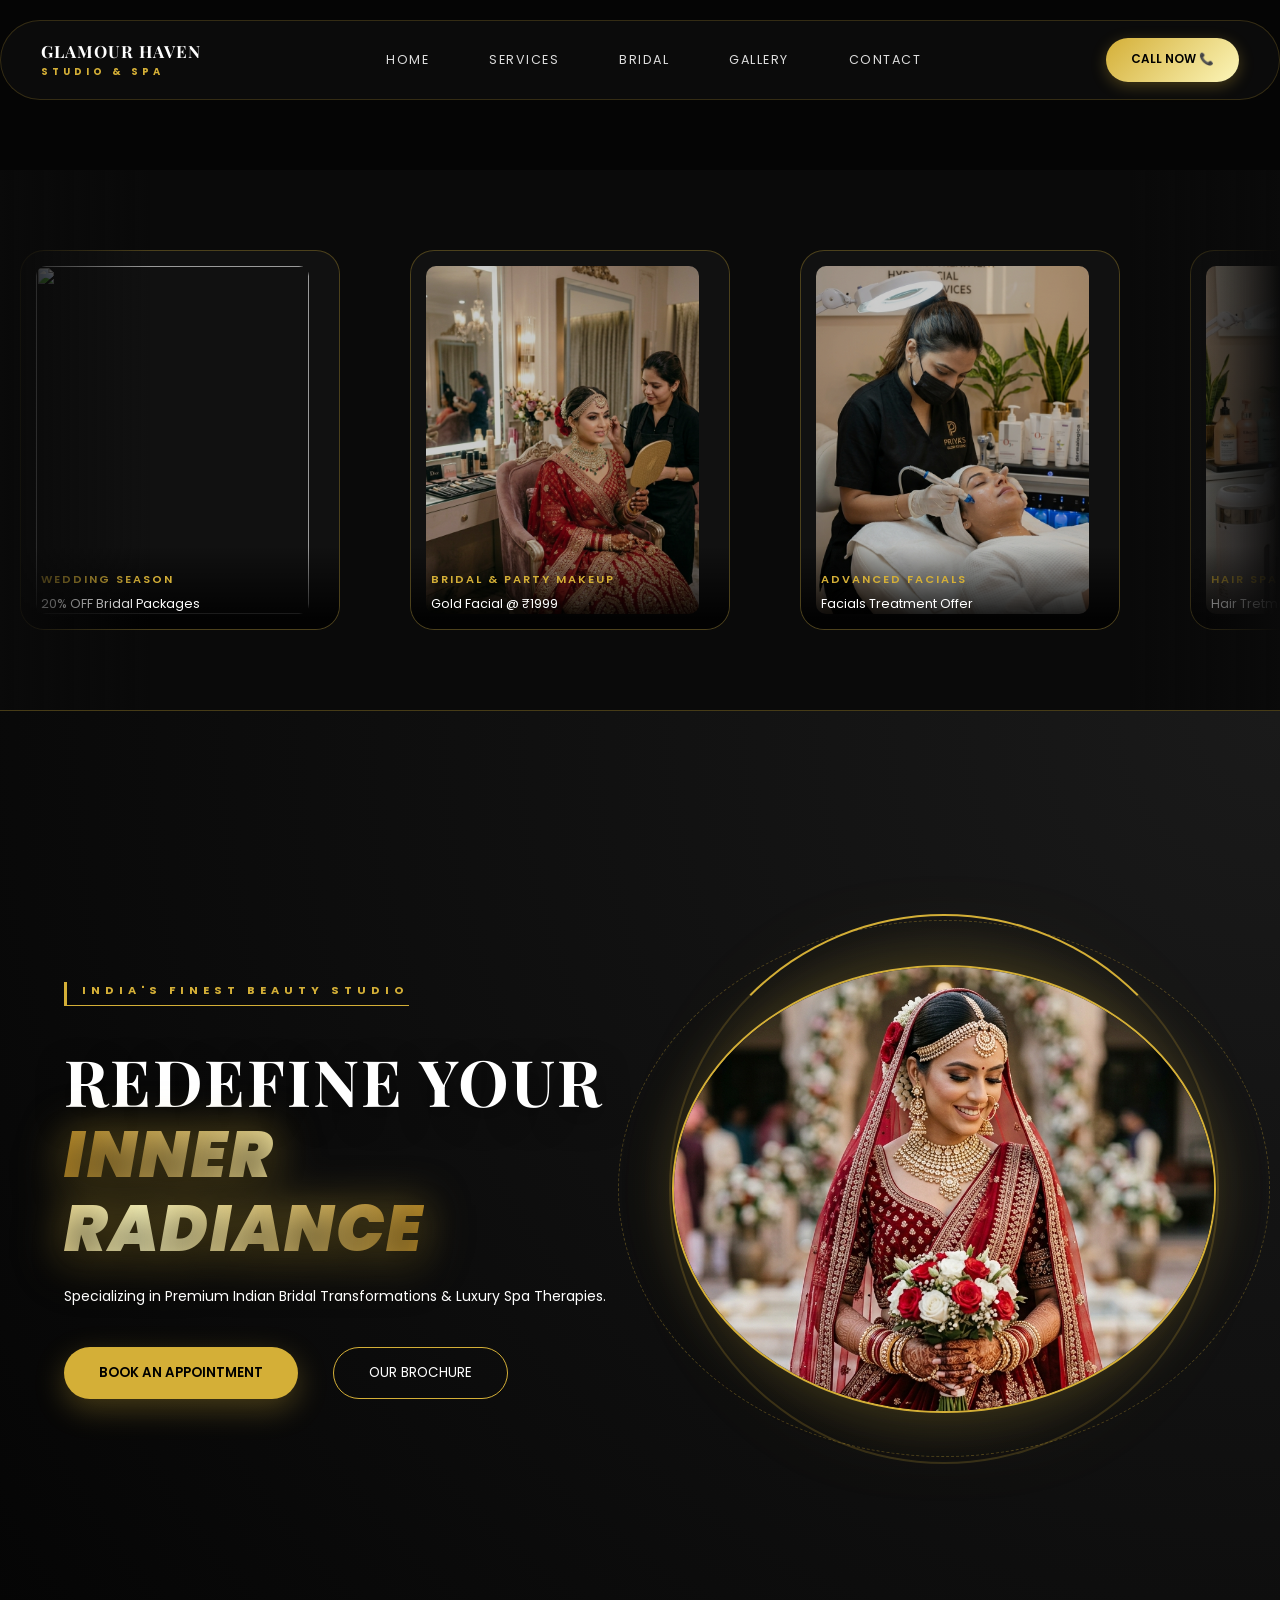
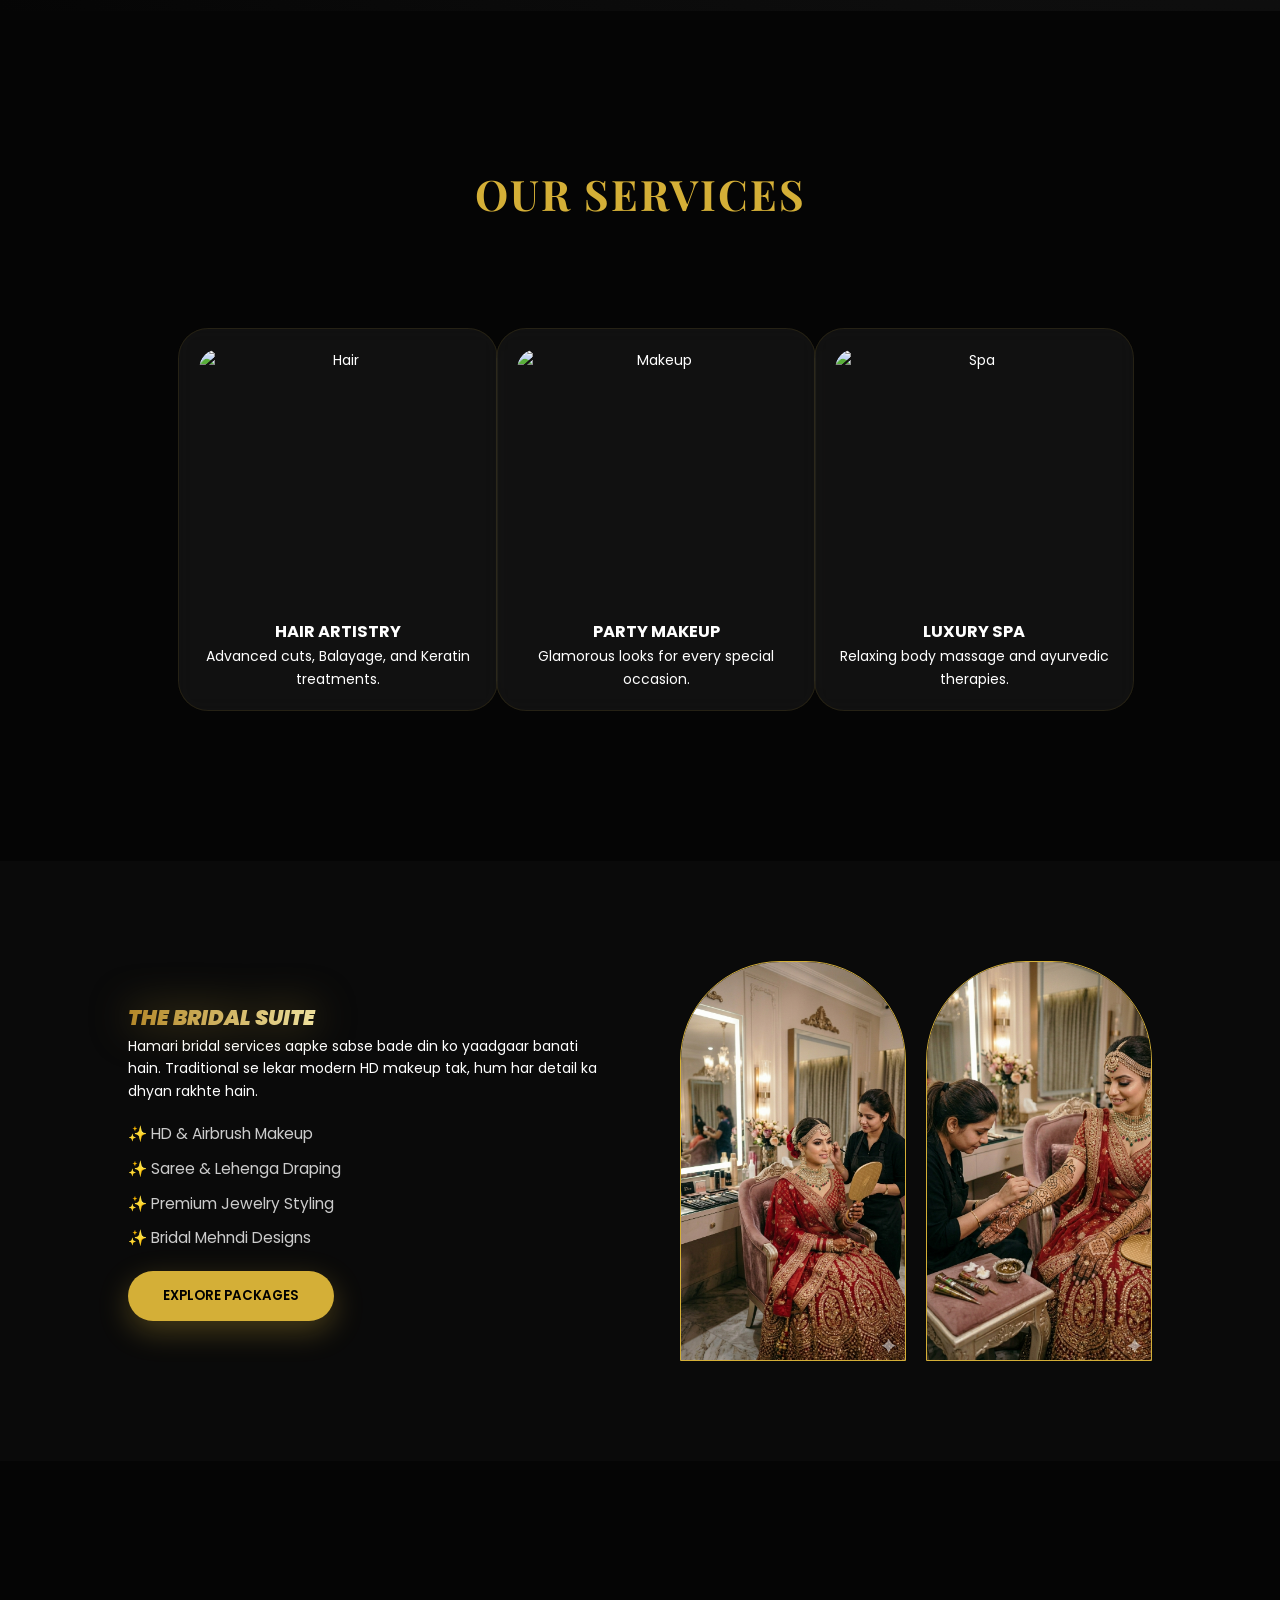
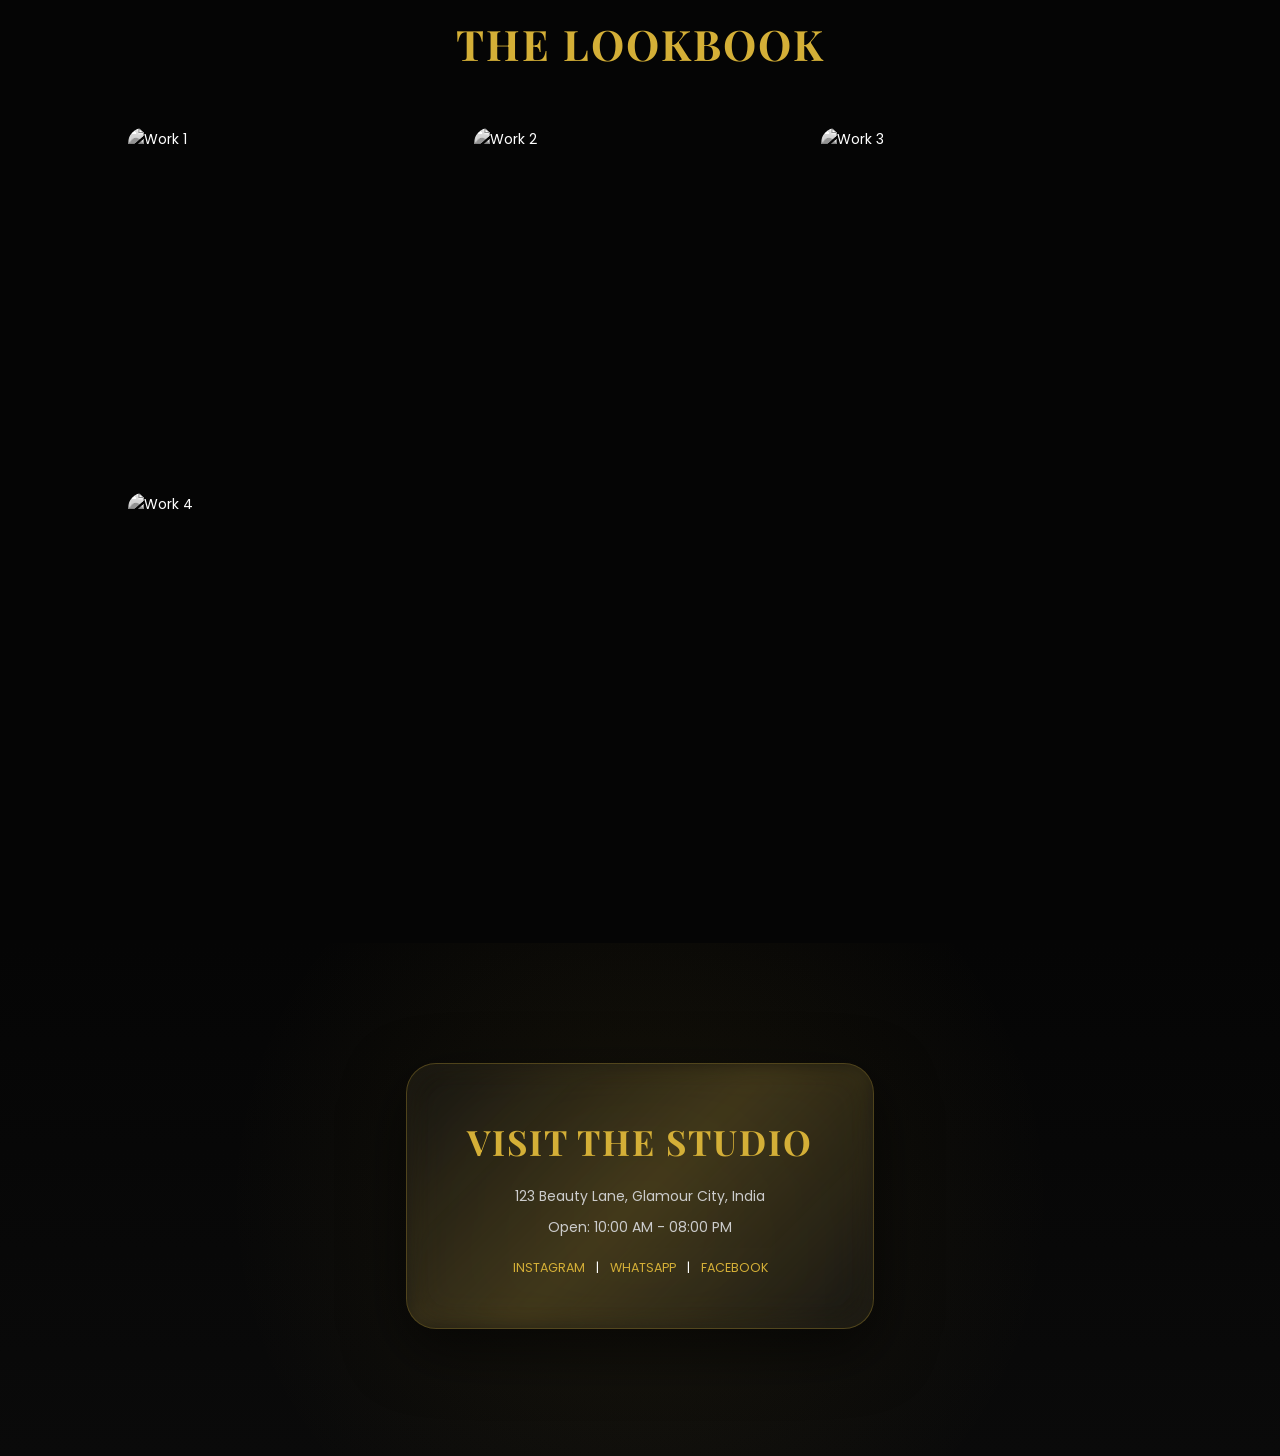
==== index.html @ 63fa760b "your message" ====
<!DOCTYPE html>
<html lang="en">
<head>
    <meta charset="UTF-8">
    <meta name="viewport" content="width=device-width, initial-scale=1.0">
    <title>Glamour Haven | Ultra Premium Indian Studio</title>
    <link rel="stylesheet" href="style.css">
    <link href="https://fonts.googleapis.com/css2?family=Playfair+Display:ital,wght@0,700;1,700&family=Poppins:wght@300;400;600&display=swap" rel="stylesheet">
</head>
<body>

    <nav class="navbar">
        <div class="logo">GLAMOUR HAVEN <br><span>STUDIO & SPA</span></div>
        <div class="nav-links">
            <a href="#home">HOME</a>
            <a href="#services">SERVICES</a>
            <a href="#bridal">BRIDAL</a>
            <a href="#gallery">GALLERY</a>
            <a href="#contact">CONTACT</a>
        </div>
        <a href="tel:+911234567890" class="call-btn">CALL NOW 📞</a>
    </nav>

   <div class="auto-slider">
    <div class="slider-track">

        <!-- ORIGINAL -->
        <div class="slide-card">
            <img src="https://images.unsplash.com/photo-1594463750939-ebb28c3f5f85?w=500">
            <div class="slide-info"><span>Wedding Season</span> 20% OFF Bridal Packages</div>
        </div>

        <div class="slide-card">
            <img src="dulhan.png">
            <div class="slide-info"><span>Bridal & Party Makeup</span> Gold Facial @ ₹1999</div>
        </div>

        <div class="slide-card">
            <img src="facials.png">
            <div class="slide-info"><span>Advanced Facials</span> Facials Treatment Offer</div>
        </div>

        <div class="slide-card">
            <img src="hairtreat.png">
            <div class="slide-info"><span>Hair Spa & Care</span> Hair Tretments 20% OFF</div>
        </div>

        <!-- 🔁 DUPLICATE (IMPORTANT) -->
        <div class="slide-card">
            <img src="EyebrowThreading.png">
            <div class="slide-info"><span>Eyebrow Threading</span> Eyebrow Threading 30% OFF </div>
        </div>

        <div class="slide-card">
            <img src="https://images.unsplash.com/photo-1512290923902-8a9f81dc236c?w=500">
            <div class="slide-info"><span>Glowing Skin</span> Gold Facial @ ₹1999</div>
        </div>

        <div class="slide-card">
            <img src="mehndi.png">
            <div class="slide-info"><span>Mehndi Desing</span> Mehndi Desing Offer</div>
        </div>

        <div class="slide-card">
            <img src="Nails.png">
            <div class="slide-info"><span>Nail Extension</span>  Nail Extension 20% OFF</div>
        </div>

    </div>
</div>

    <header id="home" class="hero">
        <div class="hero-container">
            <div class="hero-text">
                <span class="luxury-tag">India's Finest Beauty Studio</span>
                <h1>REDEFINE YOUR <br><span class="gold-text">INNER RADIANCE</span></h1>
                <p>Specializing in Premium Indian Bridal Transformations & Luxury Spa Therapies.</p>
                <div class="hero-btns">
                    <button class="book-btn">BOOK AN APPOINTMENT</button>
                    <button class="secondary-btn">OUR BROCHURE</button>
                </div>
            </div>
            <div class="image-sphere">
                <div class="sphere-aura"></div>
                <div class="sphere-inner">
                    <img src="bride1.png" alt="Indian Bride">
                </div>
                <div class="orbit-circle"></div>
            </div>
        </div>
    </header>

    <section id="services" class="premium-cards">
        <h2 class="section-title">OUR SERVICES</h2>
        <div class="card-container">
            <div class="card">
                <div class="img-box"><img src="https://images.unsplash.com/photo-1562322140-8baeececf3df?w=500" alt="Hair"></div>
                <h3>HAIR ARTISTRY</h3>
                <p>Advanced cuts, Balayage, and Keratin treatments.</p>
            </div>
            <div class="card">
                <div class="img-box"><img src="https://images.unsplash.com/photo-1512496015851-a90fb38ba796?w=500" alt="Makeup"></div>
                <h3>PARTY MAKEUP</h3>
                <p>Glamorous looks for every special occasion.</p>
            </div>
            <div class="card">
                <div class="img-box"><img src="https://images.unsplash.com/photo-1544161515-4ab6ce6db874?w=500" alt="Spa"></div>
                <h3>LUXURY SPA</h3>
                <p>Relaxing body massage and ayurvedic therapies.</p>
            </div>
        </div>
    </section>

    <section id="bridal" class="bridal-special">
        <div class="bridal-grid">
            <div class="bridal-content">
                <h2 class="gold-text">THE BRIDAL SUITE</h2>
                <p>Hamari bridal services aapke sabse bade din ko yaadgaar banati hain. Traditional se lekar modern HD makeup tak, hum har detail ka dhyan rakhte hain.</p>
                <ul class="bridal-list">
                    <li>✨ HD & Airbrush Makeup</li>
                    <li>✨ Saree & Lehenga Draping</li>
                    <li>✨ Premium Jewelry Styling</li>
                    <li>✨ Bridal Mehndi Designs</li>
                </ul>
                <button class="book-btn">EXPLORE PACKAGES</button>
            </div>
            <div class="bridal-gallery">
                <img src="dulhan.png" alt="Bridal Close up">
                <img src="mehndi.png" alt="Mehndi">
            </div>
        </div>
    </section>

    <section id="gallery" class="gallery-section">
        <h2 class="section-title">THE LOOKBOOK</h2>
        <div class="gallery-grid">
            <div class="gallery-item"><img src="https://images.unsplash.com/photo-1595476108010-b4d1f102b1b1?w=500" alt="Work 1"></div>
            <div class="gallery-item"><img src="https://images.unsplash.com/photo-1519415510236-8327ff791d0a?w=500" alt="Work 2"></div>
            <div class="gallery-item"><img src="https://images.unsplash.com/photo-1570172619996-23b241a2f18b?w=500" alt="Work 3"></div>
            <div class="gallery-item"><img src="https://images.unsplash.com/photo-1616394584738-fc6e612e71b9?w=500" alt="Work 4"></div>
        </div>
    </section>

    <section id="contact" class="contact-section">
        <div class="contact-box">
            <h2>VISIT THE STUDIO</h2>
            <p>123 Beauty Lane, Glamour City, India</p>
            <p>Open: 10:00 AM - 08:00 PM</p>
            <div class="social-icons">
                <a href="#">INSTAGRAM</a> | <a href="#">WHATSAPP</a> | <a href="#">FACEBOOK</a>
            </div>
        </div>
    </section>

    <script src="script.js"></script>
</body>
</html>
---- style.css ----
:root {
    --gold: linear-gradient(135deg, #d4af37, #f9e29c);
    --dark: #1a1a1a;
    --glass: rgba(255, 255, 255, 0.1);
}

* {
    margin: 0;
    padding: 0;
    box-sizing: border-box;
    font-family: 'Poppins', sans-serif;
}

body {
    background-color: #0d0d0d;
    color: white;
    overflow-x: hidden;
}

/* Navbar Style */
.navbar {
    display: flex;
    justify-content: space-between;
    align-items: center;
    padding: 20px 5%;
    background: var(--glass);
    backdrop-filter: blur(10px);
    position: sticky;
    top: 0;
    z-index: 1000;
    border-bottom: 1px solid rgba(212, 175, 55, 0.3);
}

.logo {
    font-family: 'Playfair Display', serif;
    color: #d4af37;
    font-size: 1.2rem;
    line-height: 1;
}

.nav-links a {
    color: white;
    text-decoration: none;
    margin: 0 15px;
    font-size: 0.9rem;
    transition: 0.3s;
}

.call-btn {
    background: var(--gold);
    border: none;
    padding: 10px 20px;
    border-radius: 25px;
    font-weight: bold;
    cursor: pointer;
}

/* Hero Section with 3D feel */
.hero {
    height: 80vh;
    display: flex;
    align-items: center;
    justify-content: center;
    text-align: center;
    background: radial-gradient(circle, #2c2c2c 0%, #0d0d0d 100%);
}

.hero-content h1 {
    font-family: 'Playfair Display', serif;
    font-size: 4rem;
    background: var(--gold);
    -webkit-background-clip: text;
    -webkit-text-fill-color: transparent;
    animation: floating 3s ease-in-out infinite;
}

/* 3D Cards */
.card-container {
    display: flex;
    justify-content: center;
    gap: 20px;
    padding: 50px;
    perspective: 1000px;
}

.card {
    width: 250px;
    background: var(--glass);
    border: 1px solid rgba(212, 175, 55, 0.5);
    border-radius: 15px;
    overflow: hidden;
    transition: transform 0.5s;
    transform-style: preserve-3d;
}

.card:hover {
    transform: rotateY(15deg) scale(1.05);
}

.card img { width: 100%; height: 300px; object-fit: cover; }

.section-title {
    text-align: center;
    color: #d4af37;
    margin-top: 50px;
}

/* Animations */
@keyframes floating {
    0%, 100% { transform: translateY(0); }
    50% { transform: translateY(-20px); }
}

/* Mobile Responsive */
@media (max-width: 768px) {
    .nav-links { display: none; }
    .hero-content h1 { font-size: 2.5rem; }
    .card-container { flex-direction: column; align-items: center; }
}
:root {
    --gold: linear-gradient(135deg, #d4af37 0%, #f9e29c 50%, #b8860b 100%);
    --bg: #080808;
    --glass: rgba(255, 255, 255, 0.05);
}

body {
    background-color: var(--bg);
    color: #fff;
    overflow-x: hidden;
}

/* Gold Text Animation */
.gold-text {
    background: var(--gold);
    -webkit-background-clip: text;
    -webkit-text-fill-color: transparent;
    font-weight: bold;
}

/* 3D Image Sphere */
.image-sphere {
    position: relative;
    width: 400px;
    height: 400px;
    display: flex;
    justify-content: center;
    align-items: center;
    perspective: 1000px;
}

.sphere-inner {
    width: 300px;
    height: 300px;
    border-radius: 50%;
    overflow: hidden;
    border: 4px solid #d4af37;
    box-shadow: 0 0 50px rgba(212, 175, 55, 0.4);
    animation: floating 6s ease-in-out infinite;
    z-index: 2;
}

.sphere-inner img {
    width: 100%;
    height: 100%;
    object-fit: cover;
}

.orbit-circle {
    position: absolute;
    width: 450px;
    height: 450px;
    border: 1px dashed #d4af37;
    border-radius: 50%;
    animation: rotate 20s linear infinite;
}

/* Glass Cards */
.card {
    background: var(--glass);
    backdrop-filter: blur(15px);
    border: 1px solid rgba(255, 255, 255, 0.1);
    padding-bottom: 20px;
    text-align: center;
    border-radius: 20px;
    transition: 0.5s cubic-bezier(0.175, 0.885, 0.32, 1.275);
}

.card:hover {
    transform: translateY(-20px) scale(1.05) rotateX(10deg);
    border-color: #d4af37;
}

.img-box img {
    width: 100%;
    height: 250px;
    object-fit: cover;
    border-radius: 20px 20px 0 0;
}

@keyframes rotate {
    from { transform: rotate(0deg); }
    to { transform: rotate(360deg); }
}

@keyframes floating {
    0%, 100% { transform: translateY(0) rotateY(0deg); }
    50% { transform: translateY(-30px) rotateY(10deg); }
}
/* Auto Slider Styles */
.auto-slider {
    width: 100%;
    overflow: hidden;
    padding: 20px 0;
    background: rgba(212, 175, 55, 0.05);
    border-bottom: 1px solid rgba(212, 175, 55, 0.2);
}

.slider-track {
    display: flex;
    width: calc(250px * 10); /* Cards ki total width */
    animation: scroll 20s linear infinite;
}

.slider-track:hover {
    animation-play-state: paused; /* Mouse le jane par ruk jayega */
}

.slide-card {
    width: 250px;
    height: 120px;
    margin: 0 15px;
    background: var(--glass);
    border-radius: 15px;
    display: flex;
    align-items: center;
    padding: 10px;
    border: 1px solid rgba(255, 255, 255, 0.1);
    transition: 0.4s;
    flex-shrink: 0;
}

.slide-card:hover {
    transform: scale(1.05) rotateY(10deg);
    border-color: #d4af37;
    background: rgba(212, 175, 55, 0.1);
}

.slide-card img {
    width: 80px;
    height: 80px;
    border-radius: 10px;
    object-fit: cover;
    margin-right: 15px;
}

.slide-info {
    font-size: 0.9rem;
    color: #fff;
}

.slide-info span {
    display: block;
    color: #d4af37;
    font-weight: bold;
    font-size: 0.7rem;
    text-transform: uppercase;
}

/* Keyframe for Auto Movement */
@keyframes scroll {
    0% { transform: translateX(0); }
    100% { transform: translateX(calc(-250px * 5)); }
}
/* 1. Global & Root Fixes */
:root {
    --gold: linear-gradient(135deg, #d4af37 0%, #f9e29c 50%, #b8860b 100%);
    --gold-solid: #d4af37;
    --bg: #080808;
    --glass: rgba(255, 255, 255, 0.03);
    --border-gold: rgba(212, 175, 55, 0.3);
}

body {
    background-color: var(--bg);
    color: #fff;
    overflow-x: hidden;
    line-height: 1.6;
}

/* 2. Premium Typography Fix */
h1, .logo {
    letter-spacing: 2px;
    text-transform: uppercase;
}

.gold-text {
    background: var(--gold);
    -webkit-background-clip: text;
    -webkit-text-fill-color: transparent;
    filter: drop-shadow(0 0 10px rgba(212, 175, 55, 0.3));
    font-weight: 800;
}

/* 3. Spacing Fix: Nav & Slider & Hero */
.navbar {
    height: 80px; /* Fixed height for consistency */
    display: flex;
    justify-content: space-between;
    align-items: center;
    padding: 0 5%;
    background: rgba(8, 8, 8, 0.9);
    backdrop-filter: blur(15px);
    position: sticky;
    top: 0;
    z-index: 2000;
    border-bottom: 1px solid var(--border-gold);
}

/* Spacing between Nav and Hero */
.auto-slider {
    width: 100%;
    overflow: hidden;
    padding: 30px 0; /* Proper vertical padding */
    background: rgba(212, 175, 55, 0.02);
    border-bottom: 1px solid var(--border-gold);
    position: relative;
    z-index: 10;
}

/* 4. Optimized Auto-Slide Animation */
.slider-track {
    display: flex;
    width: max-content; /* Automatically adjusts to content size */
    animation: scroll 30s linear infinite; /* Slower for premium feel */
}

@keyframes scroll {
    0% { transform: translateX(0); }
    100% { transform: translateX(-50%); } /* Perfect infinite loop */
}

.slide-card {
    width: 280px;
    height: 100px;
    margin: 0 20px;
    background: var(--glass);
    backdrop-filter: blur(10px);
    border: 1px solid var(--border-gold);
    border-radius: 12px;
    display: flex;
    align-items: center;
    padding: 15px;
    transition: 0.5s ease;
}

/* 5. Hero Section Alignment */
.hero {
    min-height: 90vh;
    padding: 60px 5%;
    display: flex;
    align-items: center;
    justify-content: center;
    position: relative;
    gap: 50px; /* Gap between text and sphere */
}

.hero-content h1 {
    font-size: clamp(2.5rem, 8vw, 4.5rem); /* Responsive text */
    line-height: 1.1;
    margin-bottom: 20px;
}

/* 6. Sphere Fix (Overlap Prevention) */
.image-sphere {
    flex-shrink: 0; /* Prevents sphere from squeezing on mobile */
    width: clamp(300px, 40vw, 450px);
    height: clamp(300px, 40vw, 450px);
}

/* 7. Advanced Mobile Responsiveness */
@media (max-width: 992px) {
    .hero {
        flex-direction: column-reverse; /* Sphere moves above text on mobile */
        text-align: center;
        padding-top: 40px;
    }

    .image-sphere {
        width: 280px;
        height: 280px;
    }

    .nav-links {
        display: none; /* Add a hamburger menu later if needed */
    }

    .hero-content h1 {
        font-size: 2.8rem;
    }
}
/* 1. Global Reset & Spacing Variables */
:root {
    --gold: linear-gradient(135deg, #d4af37 0%, #f9e29c 50%, #b8860b 100%);
    --glass: rgba(255, 255, 255, 0.05);
    --border: 1px solid rgba(212, 175, 55, 0.3);
    --nav-height: 80px;
}

* {
    margin: 0;
    padding: 0;
    box-sizing: border-box;
}

body {
    background: #080808;
    color: white;
    font-family: 'Poppins', sans-serif;
    overflow-x: hidden;
}

/* 2. Navbar Fix (Sticky & High Z-Index) */
.navbar {
    height: var(--nav-height);
    width: 100%;
    display: flex;
    justify-content: space-between;
    align-items: center;
    padding: 0 5%;
    background: rgba(8, 8, 8, 0.95);
    backdrop-filter: blur(15px);
    position: fixed; /* Fixed rakho taaki niche ka content iske peeche na jaye */
    top: 0;
    z-index: 9999;
    border-bottom: var(--border);
}

/* 3. Slider Fix (Proper Margin to avoid Overlap) */
.auto-slider {
    margin-top: var(--nav-height); /* Nav ki height jitna gap */
    width: 100%;
    overflow: hidden;
    padding: 20px 0;
    background: rgba(212, 175, 55, 0.03);
    border-bottom: var(--border);
}

.slider-track {
    display: flex;
    width: max-content;
    animation: scroll 30s linear infinite;
}

/* 4. Hero Section (Flex Layout to stop overlap) */
.hero {
    min-height: 85vh;
    display: flex;
    align-items: center;
    justify-content: space-around;
    padding: 50px 5%;
    flex-wrap: wrap; /* Mobile pe automatically niche bhej dega */
    gap: 30px;
}

.hero-text {
    flex: 1;
    min-width: 300px;
    z-index: 10;
}

.hero-text h1 {
    font-family: 'Playfair Display', serif;
    font-size: clamp(2.5rem, 6vw, 4.5rem); /* Auto-resize text */
    line-height: 1.1;
    margin-bottom: 20px;
}

/* 5. Sphere/Object Fix */
.image-sphere {
    position: relative;
    width: clamp(280px, 35vw, 450px);
    height: clamp(280px, 35vw, 450px);
    display: flex;
    justify-content: center;
    align-items: center;
}

.sphere-inner {
    width: 90%;
    height: 90%;
    border-radius: 50%;
    border: 3px solid #d4af37;
    overflow: hidden;
    box-shadow: 0 0 40px rgba(212, 175, 55, 0.3);
    animation: floating 5s ease-in-out infinite;
}

/* 6. Mobile Responsiveness */
@media (max-width: 768px) {
    .nav-links { display: none; }
    
    .hero {
        flex-direction: column; /* Mobile pe Sphere pehle, text niche */
        text-align: center;
        padding-top: 20px;
    }

    .image-sphere {
        width: 250px;
        height: 250px;
    }
}

/* Animations */
@keyframes scroll {
    0% { transform: translateX(0); }
    100% { transform: translateX(-50%); }
}

@keyframes floating {
    0%, 100% { transform: translateY(0) rotate(0deg); }
    50% { transform: translateY(-20px) rotate(5deg); }
}
/* Hero Section Layout Fix */
.hero {
    min-height: 85vh; /* Puri screen ki height */
    display: flex;
    align-items: center; /* Vertically center */
    justify-content: center; /* Horizontally center */
    padding: 100px 5% 50px 5%; /* Nav ke niche se space */
    background: radial-gradient(circle at center, #1a1a1a 0%, #080808 100%);
    overflow: hidden;
}

.hero-container {
    width: 100%;
    max-width: 1200px;
    display: flex;
    flex-direction: row; /* Desktop par side-by-side */
    align-items: center; /* Text aur Sphere ko center align karega */
    justify-content: space-between; /* Dono ke beech barabar jagah */
    gap: 40px;
}

.hero-text {
    flex: 1;
    text-align: left; /* Premium look ke liye left align */
}

/* Sphere Container Alignment */
.image-sphere {
    flex: 1;
    display: flex;
    justify-content: center; /* Sphere ko apne container mein center rakhega */
    align-items: center;
    position: relative;
}

/* --- Mobile Responsiveness --- */
@media (max-width: 992px) {
    .hero-container {
        flex-direction: column-reverse; /* Mobile par image upar, text niche */
        text-align: center;
    }

    .hero-text {
        text-align: center;
    }

    .image-sphere {
        width: 100%;
        margin-bottom: 30px;
    }
}
:root {
    --gold: linear-gradient(135deg, #bf953f, #fcf6ba, #b38728, #fbf5b7, #aa771c);
    --gold-solid: #d4af37;
    --dark-bg: #050505;
    --glass: rgba(255, 255, 255, 0.03);
    --nav-h: 85px;
}

/* 1. Global Cleanup */
* { margin: 0; padding: 0; box-sizing: border-box; }
body { background: var(--dark-bg); color: #fff; font-family: 'Poppins', sans-serif; overflow-x: hidden; }

/* 2. Ultra-Premium Hero Section */
.hero {
    min-height: 100vh;
    display: flex;
    align-items: center;
    justify-content: center;
    padding: var(--nav-h) 8% 50px 8%;
    background: radial-gradient(circle at 70% 30%, rgba(212, 175, 55, 0.08) 0%, transparent 50%),
                radial-gradient(circle at 10% 80%, rgba(212, 175, 55, 0.05) 0%, transparent 40%);
}

.hero-container {
    width: 100%;
    max-width: 1300px;
    display: flex;
    align-items: center;
    justify-content: space-between;
    gap: 60px;
}

/* 3. Text Styling & Alignment */
.hero-text { flex: 1.2; }

.luxury-tag {
    color: var(--gold-solid);
    text-transform: uppercase;
    letter-spacing: 5px;
    font-size: 0.8rem;
    font-weight: 600;
    margin-bottom: 15px;
    display: block;
}

.hero-text h1 {
    font-family: 'Playfair Display', serif;
    font-size: clamp(3rem, 7vw, 5rem);
    line-height: 1.1;
    margin-bottom: 25px;
    text-shadow: 0 10px 30px rgba(0,0,0,0.5);
}

.gold-text {
    background: var(--gold);
    -webkit-background-clip: text;
    -webkit-text-fill-color: transparent;
    filter: drop-shadow(0 0 15px rgba(212, 175, 55, 0.2));
}

/* 4. The Sphere & Glow Effects */
.image-sphere {
    flex: 1;
    position: relative;
    display: flex;
    justify-content: center;
    align-items: center;
}

/* Pulsing Aura Behind Image */
.sphere-aura {
    position: absolute;
    width: 110%;
    height: 110%;
    background: radial-gradient(circle, rgba(212, 175, 55, 0.15) 0%, transparent 70%);
    border-radius: 50%;
    animation: pulseGlow 4s ease-in-out infinite;
}

.sphere-inner {
    width: 380px;
    height: 380px;
    border-radius: 50%;
    border: 2px solid rgba(212, 175, 55, 0.5);
    overflow: hidden;
    position: relative;
    z-index: 5;
    box-shadow: 0 0 60px rgba(0,0,0,0.8), inset 0 0 30px rgba(212, 175, 55, 0.2);
    animation: floatSphere 6s ease-in-out infinite;
}

.sphere-inner img { width: 100%; height: 100%; object-fit: cover; transition: 0.8s ease; }
.sphere-inner:hover img { transform: scale(1.1); }

.orbit-circle {
    position: absolute;
    width: 480px;
    height: 480px;
    border: 1px dashed rgba(212, 175, 55, 0.3);
    border-radius: 50%;
    animation: rotateOrbit 25s linear infinite;
}

/* 5. Buttons Styling */
.hero-btns { display: flex; gap: 20px; margin-top: 30px; }
.book-btn {
    background: var(--gold);
    color: #000;
    padding: 15px 35px;
    border-radius: 50px;
    font-weight: 700;
    border: none;
    cursor: pointer;
    transition: 0.3s;
}
.secondary-btn {
    background: transparent;
    border: 1px solid var(--gold-solid);
    color: #fff;
    padding: 15px 35px;
    border-radius: 50px;
    cursor: pointer;
}

/* 6. Advanced Animations */
@keyframes rotateOrbit { from { transform: rotate(0deg); } to { transform: rotate(360deg); } }
@keyframes floatSphere { 0%, 100% { transform: translateY(0); } 50% { transform: translateY(-25px); } }
@keyframes pulseGlow { 0%, 100% { transform: scale(1); opacity: 0.5; } 50% { transform: scale(1.2); opacity: 0.8; } }

/* 7. Full Mobile Fix */
@media (max-width: 992px) {
    .hero-container { flex-direction: column-reverse; text-align: center; }
    .hero-text h1 { font-size: 3rem; }
    .sphere-inner { width: 280px; height: 280px; }
    .orbit-circle { width: 340px; height: 340px; }
    .hero-btns { justify-content: center; }
}
:root {
    /* Multi-tone Gold Gradient for 3D look */
    --gold: linear-gradient(135deg, #bf953f, #fcf6ba, #b38728, #fbf5b7, #aa771c);
    --gold-glow: rgba(212, 175, 55, 0.4);
    --dark-bg: #030303;
    --nav-h: 80px;
}

/* 1. Global Reset with Smooth Scroll */
* { margin: 0; padding: 0; box-sizing: border-box; }
html { scroll-behavior: smooth; }

body { 
    background: var(--dark-bg); 
    color: #fff; 
    font-family: 'Poppins', sans-serif; 
    overflow-x: hidden;
}

/* 2. Hero Section: Mesh Background Effect */
.hero {
    min-height: 100vh;
    display: flex;
    align-items: center;
    justify-content: center;
    padding: var(--nav-h) 8% 50px 8%;
    /* Luxury background with gold dust feel */
    background: 
        radial-gradient(circle at 50% 50%, rgba(212, 175, 55, 0.05) 0%, transparent 60%),
        linear-gradient(rgba(0,0,0,0.8), rgba(0,0,0,0.8)),
        url('https://www.transparenttextures.com/patterns/carbon-fibre.png');
}

.hero-container {
    width: 100%;
    max-width: 1400px;
    display: flex;
    align-items: center;
    justify-content: space-between;
    gap: 80px;
}

/* 3. Text & Typography - Ultra Premium */
.hero-text { flex: 1.2; }

.luxury-tag {
    color: #d4af37;
    text-transform: uppercase;
    letter-spacing: 6px;
    font-size: 0.75rem;
    font-weight: 700;
    margin-bottom: 20px;
    display: inline-block;
    border-left: 3px solid #d4af37;
    padding-left: 15px;
}

.hero-text h1 {
    font-family: 'Playfair Display', serif;
    font-size: clamp(3rem, 7.5vw, 5.5rem);
    line-height: 1.1;
    margin-bottom: 30px;
}

.gold-text {
    background: var(--gold);
    -webkit-background-clip: text;
    -webkit-text-fill-color: transparent;
    font-weight: 900;
    filter: drop-shadow(0 0 20px rgba(212, 175, 55, 0.5));
}

/* 4. 3D Moving Sphere & Glow Aura */
.image-sphere {
    flex: 1;
    position: relative;
    display: flex;
    justify-content: center;
    align-items: center;
}

/* Neon Glow Behind Sphere */
.image-sphere::before {
    content: '';
    position: absolute;
    width: 110%;
    height: 110%;
    background: radial-gradient(circle, var(--gold-glow) 0%, transparent 70%);
    filter: blur(40px);
    animation: pulseGlow 4s ease-in-out infinite;
}

.sphere-inner {
    width: 420px;
    height: 420px;
    border-radius: 50%;
    position: relative;
    z-index: 2;
    overflow: hidden;
    border: 3px solid rgba(212, 175, 55, 0.6);
    box-shadow: 
        0 0 50px rgba(0,0,0,1), 
        inset 0 0 50px rgba(212, 175, 55, 0.3);
    animation: float3D 6s ease-in-out infinite;
    transform-style: preserve-3d;
}

.sphere-inner img {
    width: 100%;
    height: 100%;
    object-fit: cover;
    transform: scale(1.05); /* Avoid white edges */
    transition: 0.5s ease;
}

.sphere-inner:hover img {
    transform: scale(1.15) rotate(2deg);
}

/* Floating Orbit Ring */
.orbit-circle {
    position: absolute;
    width: 550px;
    height: 550px;
    border: 2px solid rgba(212, 175, 55, 0.2);
    border-radius: 50%;
    border-top: 2px solid #d4af37; /* Half-moon effect */
    animation: rotateOrbit 20s linear infinite;
    z-index: 1;
}

/* 5. Buttons Styling */
.hero-btns { display: flex; gap: 20px; margin-top: 40px; }

.book-btn {
    background: var(--gold);
    color: #000;
    padding: 18px 45px;
    border-radius: 50px;
    font-weight: 800;
    border: none;
    cursor: pointer;
    box-shadow: 0 10px 30px rgba(212, 175, 55, 0.3);
    transition: 0.4s cubic-bezier(0.175, 0.885, 0.32, 1.275);
}

.book-btn:hover {
    transform: translateY(-5px);
    box-shadow: 0 15px 40px rgba(212, 175, 55, 0.5);
}

/* 6. Animations */
@keyframes float3D {
    0%, 100% { transform: translateY(0) rotateX(0deg) rotateY(0deg); }
    33% { transform: translateY(-30px) rotateX(5deg) rotateY(10deg); }
    66% { transform: translateY(-15px) rotateX(-5deg) rotateY(-10deg); }
}

@keyframes pulseGlow {
    0%, 100% { opacity: 0.4; transform: scale(1); }
    50% { opacity: 0.8; transform: scale(1.2); }
}

@keyframes rotateOrbit {
    from { transform: rotate(0deg); }
    to { transform: rotate(360deg); }
}

/* 7. Full Responsive Fix */
@media (max-width: 992px) {
    .hero-container { flex-direction: column-reverse; text-align: center; }
    .hero-text h1 { font-size: 3.2rem; }
    .sphere-inner { width: 300px; height: 300px; }
    .orbit-circle { width: 380px; height: 380px; }
    .hero-btns { justify-content: center; }
    .luxury-tag { border-left: none; border-bottom: 3px solid #d4af37; padding: 0 0 5px 0; }
}
:root {
    --nav-height: 85px; /* Navbar ki actual height */
    --gold: linear-gradient(135deg, #bf953f, #fcf6ba, #b38728, #fbf5b7, #aa771c);
    --glass: rgba(255, 255, 255, 0.05);
}

/* Navbar Fix */
.navbar {
    height: var(--nav-height);
    position: fixed; /* Screen par fix rahega */
    top: 0;
    width: 100%;
    z-index: 10000;
    background: rgba(8, 8, 8, 0.9);
    backdrop-filter: blur(15px);
    border-bottom: 1px solid rgba(212, 175, 55, 0.2);
}

/* Content ko dhakne se rokne ke liye */
body {
    padding-top: var(--nav-height); 
}

/* --- Ultra 3D Mote Cards Slider --- */
.slider-3d-container {
    padding: 80px 0;
    overflow: hidden;
    perspective: 2000px; /* 3D depth ke liye zaroori hai */
}

.slider-3d-track {
    display: flex;
    gap: 50px;
    width: max-content;
    animation: scroll3D 40s linear infinite;
    padding: 20px;
}

.card-3d {
    width: 320px;
    height: 450px;
    background: var(--glass);
    border: 3px solid rgba(212, 175, 55, 0.5); /* Moti border */
    border-radius: 25px;
    position: relative;
    transform-style: preserve-3d;
    transition: 0.6s cubic-bezier(0.23, 1, 0.32, 1);
    cursor: pointer;
    box-shadow: 0 20px 50px rgba(0,0,0,0.5);
}

/* Zoom aur 3D Motion on Hover */
.card-3d:hover {
    transform: scale(1.15) rotateY(15deg) rotateX(10deg);
    border-color: #f9e29c;
    box-shadow: 0 30px 60px rgba(212, 175, 55, 0.3);
    z-index: 100;
}

.card-3d img {
    width: 100%;
    height: 100%;
    object-fit: cover;
    border-radius: 22px;
    filter: grayscale(30%);
    transition: 0.5s;
}

.card-3d:hover img {
    filter: grayscale(0%);
    transform: translateZ(30px); /* Image ko thoda bahar nikalta hai */
}

/* Content inside card */
.card-content {
    position: absolute;
    bottom: 20px;
    left: 20px;
    transform: translateZ(50px); /* Text ko 3D look deta hai */
    text-shadow: 0 5px 15px rgba(0,0,0,0.8);
}

@keyframes scroll3D {
    0% { transform: translateX(0); }
    100% { transform: translateX(-50%); }
}
:root {
    --gold: linear-gradient(135deg, #bf953f, #fcf6ba, #b38728, #fbf5b7, #aa771c);
    --nav-h: 85px; /* Navbar ki fixed height */
    --glass: rgba(255, 255, 255, 0.05);
}

/* 1. Navbar & Header Fix */
.navbar {
    height: var(--nav-h);
    position: fixed; /* Screen par chipka rahega */
    top: 0;
    left: 0;
    width: 100%;
    display: flex;
    justify-content: space-between;
    align-items: center;
    padding: 0 5%;
    background: rgba(8, 8, 8, 0.95);
    backdrop-filter: blur(20px);
    z-index: 10000; /* Sabse upar rahega */
    border-bottom: 1px solid rgba(212, 175, 55, 0.3);
}

/* Content ko Navbar ke niche se shuru karne ke liye */
body {
    padding-top: var(--nav-h); 
    background: #050505;
    color: white;
    overflow-x: hidden;
}

/* 2. Hero Section Alignment (Sphere Fix) */
.hero {
    min-height: calc(100vh - var(--nav-h));
    display: flex;
    align-items: center;
    justify-content: center;
    padding: 40px 8%;
    position: relative;
    z-index: 1; /* Sphere ko navbar ke niche rakhne ke liye */
}

.hero-container {
    width: 100%;
    display: flex;
    align-items: center;
    justify-content: space-between;
    gap: 50px;
}

/* 3. Ultra 3D "Mote" Slider */
.slider-3d-section {
    padding: 100px 0;
    perspective: 2500px; /* Deep 3D effect */
    background: linear-gradient(to bottom, transparent, rgba(212, 175, 55, 0.05), transparent);
}

.slider-3d-track {
    display: flex;
    gap: 60px;
    width: max-content;
    padding: 40px;
    animation: scroll3D 45s linear infinite;
}

.card-3d {
    width: 350px;
    height: 500px;
    background: var(--glass);
    border: 4px solid rgba(212, 175, 55, 0.6); /* Moti Gold Border */
    border-radius: 30px;
    position: relative;
    transform-style: preserve-3d;
    transition: 0.7s cubic-bezier(0.2, 0.8, 0.2, 1);
    box-shadow: 0 30px 60px rgba(0,0,0,0.7);
}

/* Zoom-In & 3D Tilt on Hover */
.card-3d:hover {
    transform: scale(1.1) rotateY(15deg) rotateX(5deg) translateY(-20px);
    border-color: #fcf6ba;
    box-shadow: 0 50px 100px rgba(212, 175, 55, 0.3);
    z-index: 50;
}

.card-3d img {
    width: 100%;
    height: 100%;
    object-fit: cover;
    border-radius: 26px;
    transition: 0.6s;
}

.card-3d:hover img {
    transform: translateZ(40px); /* Image ko box se bahar nikalta hai */
}

.card-label {
    position: absolute;
    bottom: 30px;
    left: 30px;
    transform: translateZ(60px); /* Text ko hawa mein dikhata hai */
    background: rgba(0,0,0,0.5);
    padding: 10px 20px;
    border-radius: 10px;
    backdrop-filter: blur(5px);
}

@keyframes scroll3D {
    0% { transform: translateX(0); }
    100% { transform: translateX(-50%); }
}
:root {
    --gold: linear-gradient(135deg, #bf953f, #fcf6ba, #b38728, #fbf5b7, #aa771c);
    --nav-h: 85px; /* Navbar ki fixed height */
    --glass: rgba(255, 255, 255, 0.05);
}

/* 1. Navbar & Header Fix */
.navbar {
    height: var(--nav-h);
    position: fixed; /* Screen par chipka rahega */
    top: 0;
    left: 0;
    width: 100%;
    display: flex;
    justify-content: space-between;
    align-items: center;
    padding: 0 5%;
    background: rgba(8, 8, 8, 0.95);
    backdrop-filter: blur(20px);
    z-index: 10000; /* Sabse upar rahega */
    border-bottom: 1px solid rgba(212, 175, 55, 0.3);
}

/* Content ko Navbar ke niche se shuru karne ke liye */
body {
    padding-top: var(--nav-h); 
    background: #050505;
    color: white;
    overflow-x: hidden;
}

/* 2. Hero Section Alignment (Sphere Fix) */
.hero {
    min-height: calc(100vh - var(--nav-h));
    display: flex;
    align-items: center;
    justify-content: center;
    padding: 40px 8%;
    position: relative;
    z-index: 1; /* Sphere ko navbar ke niche rakhne ke liye */
}

.hero-container {
    width: 100%;
    display: flex;
    align-items: center;
    justify-content: space-between;
    gap: 50px;
}

/* 3. Ultra 3D "Mote" Slider */
.slider-3d-section {
    padding: 100px 0;
    perspective: 2500px; /* Deep 3D effect */
    background: linear-gradient(to bottom, transparent, rgba(212, 175, 55, 0.05), transparent);
}

.slider-3d-track {
    display: flex;
    gap: 60px;
    width: max-content;
    padding: 40px;
    animation: scroll3D 45s linear infinite;
}

.card-3d {
    width: 350px;
    height: 500px;
    background: var(--glass);
    border: 4px solid rgba(212, 175, 55, 0.6); /* Moti Gold Border */
    border-radius: 30px;
    position: relative;
    transform-style: preserve-3d;
    transition: 0.7s cubic-bezier(0.2, 0.8, 0.2, 1);
    box-shadow: 0 30px 60px rgba(0,0,0,0.7);
}

/* Zoom-In & 3D Tilt on Hover */
.card-3d:hover {
    transform: scale(1.1) rotateY(15deg) rotateX(5deg) translateY(-20px);
    border-color: #fcf6ba;
    box-shadow: 0 50px 100px rgba(212, 175, 55, 0.3);
    z-index: 50;
}

.card-3d img {
    width: 100%;
    height: 100%;
    object-fit: cover;
    border-radius: 26px;
    transition: 0.6s;
}

.card-3d:hover img {
    transform: translateZ(40px); /* Image ko box se bahar nikalta hai */
}

.card-label {
    position: absolute;
    bottom: 30px;
    left: 30px;
    transform: translateZ(60px); /* Text ko hawa mein dikhata hai */
    background: rgba(0,0,0,0.5);
    padding: 10px 20px;
    border-radius: 10px;
    backdrop-filter: blur(5px);
}

@keyframes scroll3D {
    0% { transform: translateX(0); }
    100% { transform: translateX(-50%); }
}
:root {
    --gold: linear-gradient(135deg, #bf953f, #fcf6ba, #b38728, #fbf5b7, #aa771c);
    --gold-solid: #d4af37;
    --nav-h: 85px;
    --glass: rgba(255, 255, 255, 0.03);
    --card-shadow: 0 25px 50px -12px rgba(0, 0, 0, 0.5);
}

/* --- 1. The Infinity 3D Slider --- */
.slider-3d-section {
    padding: 120px 0;
    background: radial-gradient(circle at center, #111 0%, #050505 100%);
    perspective: 3000px;
    overflow: hidden;
}

.slider-3d-track {
    display: flex;
    gap: 80px;
    width: max-content;
    padding: 60px;
    animation: infinityScroll 50s linear infinite;
    transform-style: preserve-3d;
}

.card-3d {
    width: 380px;
    height: 550px;
    background: var(--glass);
    border: 2px solid rgba(212, 175, 55, 0.2);
    border-radius: 40px;
    position: relative;
    transform-style: preserve-3d;
    transition: all 0.8s cubic-bezier(0.2, 1, 0.2, 1);
    backdrop-filter: blur(10px);
}

/* The "Mote" (Thick) 3D Edge Effect */
.card-3d::before {
    content: '';
    position: absolute;
    inset: -5px;
    border-radius: 45px;
    background: var(--gold);
    z-index: -1;
    opacity: 0.3;
    filter: blur(10px);
    transition: 0.5s;
}

/* Floating Animation on individual cards */
.card-3d {
    animation: subtleFloat 4s ease-in-out infinite alternate;
}

.card-3d:nth-child(even) {
    animation-delay: 2s;
}

/* Hover: The Ultimate 3D Transformation */
.card-3d:hover {
    transform: translateZ(100px) rotateY(20deg) rotateX(10deg) scale(1.1);
    border-color: rgba(212, 175, 55, 0.8);
    box-shadow: 0 50px 80px rgba(212, 175, 55, 0.2);
}

.card-3d img {
    width: 100%;
    height: 100%;
    object-fit: cover;
    border-radius: 38px;
    opacity: 0.8;
    transition: 0.5s;
}

.card-3d:hover img {
    opacity: 1;
    transform: translateZ(50px) scale(1.05);
}

/* Interactive Label */
.card-label {
    position: absolute;
    bottom: 40px;
    left: 40px;
    transform: translateZ(80px);
    pointer-events: none;
}

.card-label h3 {
    font-family: 'Playfair Display', serif;
    font-size: 1.8rem;
    color: #fff;
    margin-bottom: 5px;
}

.card-label span {
    color: var(--gold-solid);
    text-transform: uppercase;
    letter-spacing: 3px;
    font-size: 0.8rem;
}

/* --- 2. Floating Particles Overlay --- */
.particles {
    position: absolute;
    top: 0; left: 0; width: 100%; height: 100%;
    pointer-events: none;
    background-image: radial-gradient(#d4af37 1px, transparent 1px);
    background-size: 50px 50px;
    opacity: 0.1;
    z-index: 0;
}

/* --- 3. Keyframes --- */
@keyframes infinityScroll {
    0% { transform: translateX(0); }
    100% { transform: translateX(-50%); }
}

@keyframes subtleFloat {
    from { transform: translateY(0) rotate(0deg); }
    to { transform: translateY(-20px) rotate(2deg); }
}

/* --- 4. Mobile Refinement --- */
@media (max-width: 768px) {
    .card-3d {
        width: 280px;
        height: 400px;
    }
    .slider-3d-track { gap: 40px; }
}
:root {
    --gold: linear-gradient(135deg, #bf953f, #fcf6ba, #b38728, #fbf5b7, #aa771c);
    --gold-solid: #d4af37;
    --nav-h: 85px;
    --glass: rgba(255, 255, 255, 0.03);
    --card-shadow: 0 25px 50px -12px rgba(0, 0, 0, 0.5);
}

/* --- 1. The Infinity 3D Slider --- */
.slider-3d-section {
    padding: 120px 0;
    background: radial-gradient(circle at center, #111 0%, #050505 100%);
    perspective: 3000px;
    overflow: hidden;
}

.slider-3d-track {
    display: flex;
    gap: 80px;
    width: max-content;
    padding: 60px;
    animation: infinityScroll 50s linear infinite;
    transform-style: preserve-3d;
}

.card-3d {
    width: 380px;
    height: 550px;
    background: var(--glass);
    border: 2px solid rgba(212, 175, 55, 0.2);
    border-radius: 40px;
    position: relative;
    transform-style: preserve-3d;
    transition: all 0.8s cubic-bezier(0.2, 1, 0.2, 1);
    backdrop-filter: blur(10px);
}

/* The "Mote" (Thick) 3D Edge Effect */
.card-3d::before {
    content: '';
    position: absolute;
    inset: -5px;
    border-radius: 45px;
    background: var(--gold);
    z-index: -1;
    opacity: 0.3;
    filter: blur(10px);
    transition: 0.5s;
}

/* Floating Animation on individual cards */
.card-3d {
    animation: subtleFloat 4s ease-in-out infinite alternate;
}

.card-3d:nth-child(even) {
    animation-delay: 2s;
}

/* Hover: The Ultimate 3D Transformation */
.card-3d:hover {
    transform: translateZ(100px) rotateY(20deg) rotateX(10deg) scale(1.1);
    border-color: rgba(212, 175, 55, 0.8);
    box-shadow: 0 50px 80px rgba(212, 175, 55, 0.2);
}

.card-3d img {
    width: 100%;
    height: 100%;
    object-fit: cover;
    border-radius: 38px;
    opacity: 0.8;
    transition: 0.5s;
}

.card-3d:hover img {
    opacity: 1;
    transform: translateZ(50px) scale(1.05);
}

/* Interactive Label */
.card-label {
    position: absolute;
    bottom: 40px;
    left: 40px;
    transform: translateZ(80px);
    pointer-events: none;
}

.card-label h3 {
    font-family: 'Playfair Display', serif;
    font-size: 1.8rem;
    color: #fff;
    margin-bottom: 5px;
}

.card-label span {
    color: var(--gold-solid);
    text-transform: uppercase;
    letter-spacing: 3px;
    font-size: 0.8rem;
}

/* --- 2. Floating Particles Overlay --- */
.particles {
    position: absolute;
    top: 0; left: 0; width: 100%; height: 100%;
    pointer-events: none;
    background-image: radial-gradient(#d4af37 1px, transparent 1px);
    background-size: 50px 50px;
    opacity: 0.1;
    z-index: 0;
}

/* --- 3. Keyframes --- */
@keyframes infinityScroll {
    0% { transform: translateX(0); }
    100% { transform: translateX(-50%); }
}

@keyframes subtleFloat {
    from { transform: translateY(0) rotate(0deg); }
    to { transform: translateY(-20px) rotate(2deg); }
}

/* --- 4. Mobile Refinement --- */
@media (max-width: 768px) {
    .card-3d {
        width: 280px;
        height: 400px;
    }
    .slider-3d-track { gap: 40px; }
}
/* Container Background & Perspective */
.auto-slider {
    width: 100%;
    overflow: hidden;
    background: #0a0a0a;
    padding: 60px 0;
    position: relative;
}

/* Infinity Track Animation */
.slider-track {
    display: flex;
    width: calc(300px * 10); /* Cards ki sankhya ke hisab se */
    gap: 30px;
    animation: scroll 35s linear infinite;
    padding: 20px 0;
}

@keyframes scroll {
    0% { transform: translateX(0); }
    100% { transform: translateX(calc(-300px * 5)); }
}

/* Premium 2D Card Look */
.slide-card {
    width: 280px;
    height: 380px;
    flex-shrink: 0;
    position: relative;
    border-radius: 24px;
    overflow: hidden;
    /* Luxury Border Styling */
    border: 1px solid rgba(212, 175, 55, 0.3); 
    background: #111;
    transition: all 0.5s cubic-bezier(0.23, 1, 0.32, 1);
}

/* Hover Effect: Card scaling and Glow */
.slide-card:hover {
    transform: translateY(-15px) scale(1.03);
    border-color: #d4af37;
    box-shadow: 0 20px 40px rgba(0, 0, 0, 0.6), 0 0 20px rgba(212, 175, 55, 0.2);
    z-index: 10;
}

.slide-card img {
    width: 100%;
    height: 100%;
    object-fit: cover;
    filter: brightness(0.8);
    transition: 0.8s ease;
}

.slide-card:hover img {
    filter: brightness(1);
    transform: scale(1.1);
}

/* Premium Overlay (Info) */
.slide-info {
    position: absolute;
    bottom: 0;
    left: 0;
    width: 100%;
    padding: 25px 20px;
    background: linear-gradient(to top, rgba(0,0,0,0.9) 20%, transparent);
    color: #fff;
    font-family: 'Poppins', sans-serif;
    transform: translateY(10px);
    transition: 0.4s;
}

.slide-info span {
    display: block;
    color: #d4af37; /* Gold Color */
    font-size: 0.8rem;
    font-weight: 600;
    letter-spacing: 2px;
    text-transform: uppercase;
    margin-bottom: 5px;
}

.slide-card:hover .slide-info {
    transform: translateY(0);
}

/* Mobile Responsiveness */
@media (max-width: 768px) {
    .auto-slider { padding: 40px 0; }
    .slide-card {
        width: 220px;
        height: 300px;
        border-radius: 18px;
    }
    .slider-track { gap: 15px; }
}
.auto-slider::before, .auto-slider::after {
    content: "";
    height: 100%;
    position: absolute;
    width: 150px;
    z-index: 2;
    pointer-events: none;
}

.auto-slider::before {
    left: 0;
    top: 0;
    background: linear-gradient(to right, #0a0a0a 0%, transparent 100%);
}

.auto-slider::after {
    right: 0;
    top: 0;
    background: linear-gradient(to left, #0a0a0a 0%, transparent 100%);
}
/* 1. Floating Glass Navbar */
.navbar {
    position: fixed;
    top: 20px;
    left: 50%;
    transform: translateX(-50%);
    width: 90%;
    max-width: 1200px;
    height: 80px;
    background: rgba(15, 15, 15, 0.7); /* Deep Glass Effect */
    backdrop-filter: blur(20px); /* Frosty Look */
    border: 1px solid rgba(212, 175, 55, 0.2); /* Soft Gold Border */
    border-radius: 100px; /* Capsule Shape */
    display: flex;
    justify-content: space-between;
    align-items: center;
    padding: 0 40px;
    z-index: 1000;
    transition: all 0.4s ease;
}

/* Navbar Hover - Glow Effect */
.navbar:hover {
    border-color: rgba(212, 175, 55, 0.5);
    box-shadow: 0 10px 30px rgba(0, 0, 0, 0.5), 0 0 20px rgba(212, 175, 55, 0.1);
}

/* 2. Brand Identity (Logo) */
.logo {
    font-family: 'Playfair Display', serif;
    font-weight: 700;
    color: #fff;
    line-height: 1;
    letter-spacing: 1px;
}

.logo span {
    color: #d4af37;
    font-size: 0.7rem;
    letter-spacing: 4px;
    text-transform: uppercase;
}

/* 3. Navigation Links */
.nav-links {
    display: flex;
    gap: 30px;
}

.nav-links a {
    color: #ddd;
    text-decoration: none;
    font-weight: 400;
    font-size: 0.9rem;
    letter-spacing: 1.5px;
    position: relative;
    transition: 0.3s;
}

/* Underline Animation */
.nav-links a::after {
    content: '';
    position: absolute;
    bottom: -5px;
    left: 0;
    width: 0;
    height: 1px;
    background: #d4af37;
    transition: 0.4s;
}

.nav-links a:hover::after {
    width: 100%;
}

.nav-links a:hover {
    color: #fff;
    text-shadow: 0 0 10px rgba(212, 175, 55, 0.5);
}

/* 4. Luxury Call Button */
.call-btn {
    background: linear-gradient(135deg, #d4af37, #fcf6ba, #b38728);
    background-size: 200% 200%;
    color: #000;
    padding: 12px 25px;
    border-radius: 50px;
    font-weight: 600;
    text-decoration: none;
    font-size: 0.85rem;
    box-shadow: 0 4px 15px rgba(212, 175, 55, 0.3);
    animation: goldShimmer 3s infinite;
    transition: transform 0.3s;
}

.call-btn:hover {
    transform: scale(1.05) translateY(-2px);
}

/* Gold Shine Animation */
@keyframes goldShimmer {
    0% { background-position: 0% 50%; }
    50% { background-position: 100% 50%; }
    100% { background-position: 0% 50%; }
}

/* 5. Mobile Adjustments */
@media (max-width: 900px) {
    .nav-links { display: none; } /* Mobile pe menu toggle baad mein add karenge */
    .navbar { padding: 0 20px; width: 95%; }
    .logo { font-size: 1rem; }
}
.bridal-special {
    background: #0d0d0d;
    padding: 100px 10%;
}

.bridal-grid {
    display: grid;
    grid-template-columns: 1fr 1fr;
    gap: 50px;
    align-items: center;
}

.bridal-list {
    list-style: none;
    margin: 20px 0;
    color: #ccc;
}

.bridal-list li {
    margin-bottom: 10px;
    font-size: 1.1rem;
}

.bridal-gallery {
    display: flex;
    gap: 20px;
}

.bridal-gallery img {
    width: 50%;
    border-radius: 20px;
    border: 1px solid var(--gold-shadow);
    transition: 0.5s;
}

.bridal-gallery img:hover {
    transform: scale(1.05);
}

@media (max-width: 768px) {
    .bridal-grid { grid-template-columns: 1fr; }
    .bridal-gallery { flex-direction: column; }
    .bridal-gallery img { width: 100%; }
}
/* 1. Global Reset & Variables */
:root {
    --gold: #d4af37;
    --gold-light: #fcf6ba;
    --gold-dark: #b38728;
    --bg-dark: #050505;
    --glass: rgba(255, 255, 255, 0.05);
    --font-main: 'Poppins', sans-serif;
    --font-title: 'Playfair Display', serif;
}

* {
    margin: 0;
    padding: 0;
    box-sizing: border-box;
    scroll-behavior: smooth;
}

body {
    background-color: var(--bg-dark);
    color: #fff;
    font-family: var(--font-main);
    overflow-x: hidden;
}

/* 2. Hero Section Styling */
.hero {
    height: 100vh;
    display: flex;
    align-items: center;
    justify-content: center;
    padding: 0 10%;
    background: radial-gradient(circle at top right, #1a1a1a, #050505);
}

.hero-container {
    display: flex;
    align-items: center;
    justify-content: space-between;
    width: 100%;
}

.hero-text h1 {
    font-family: var(--font-title);
    font-size: 4rem;
    line-height: 1.1;
    margin: 20px 0;
}

.gold-text {
    background: linear-gradient(to right, var(--gold-dark), var(--gold-light), var(--gold-dark));
    -webkit-background-clip: text;
    -webkit-text-fill-color: transparent;
    font-style: italic;
}

.luxury-tag {
    color: var(--gold);
    letter-spacing: 5px;
    text-transform: uppercase;
    font-size: 0.8rem;
    border-bottom: 1px solid var(--gold);
    padding-bottom: 5px;
}

/* 3. Image Sphere & Aura (3D Look) */
.image-sphere {
    position: relative;
    width: 450px;
    height: 450px;
    display: flex;
    justify-content: center;
    align-items: center;
}

.sphere-inner {
    width: 100%;
    height: 100%;
    border-radius: 50%;
    overflow: hidden;
    border: 2px solid var(--gold);
    box-shadow: 0 0 50px rgba(212, 175, 55, 0.2);
    z-index: 2;
}

.sphere-inner img {
    width: 100%;
    height: 100%;
    object-fit: cover;
}

.sphere-aura {
    position: absolute;
    width: 120%;
    height: 120%;
    border: 1px dashed var(--gold);
    border-radius: 50%;
    animation: rotate 20s linear infinite;
    opacity: 0.3;
}

@keyframes rotate {
    from { transform: rotate(0deg); }
    to { transform: rotate(360deg); }
}

/* 4. Service Cards */
.premium-cards {
    padding: 100px 10%;
    text-align: center;
}

.section-title {
    font-family: var(--font-title);
    font-size: 3rem;
    margin-bottom: 50px;
    letter-spacing: 2px;
}

.card-container {
    display: grid;
    grid-template-columns: repeat(auto-fit, minmax(300px, 1fr));
    gap: 30px;
}

.card {
    background: var(--glass);
    padding: 20px;
    border-radius: 30px;
    border: 1px solid rgba(212, 175, 55, 0.1);
    transition: 0.5s;
    backdrop-filter: blur(10px);
}

.card:hover {
    transform: translateY(-20px);
    border-color: var(--gold);
    box-shadow: 0 20px 40px rgba(0,0,0,0.5);
}

.img-box {
    height: 250px;
    border-radius: 20px;
    overflow: hidden;
    margin-bottom: 20px;
}

.img-box img {
    width: 100%;
    height: 100%;
    object-fit: cover;
}

/* 5. Bridal Special Section */
.bridal-special {
    background: #0a0a0a;
    padding: 100px 10%;
}

.bridal-grid {
    display: grid;
    grid-template-columns: 1fr 1fr;
    gap: 80px;
    align-items: center;
}

.bridal-gallery {
    display: flex;
    gap: 20px;
}

.bridal-gallery img {
    width: 50%;
    height: 400px;
    object-fit: cover;
    border-radius: 100px 100px 0 0; /* Arch shape */
    border: 1px solid var(--gold);
}

/* 6. Gallery Lookbook Grid */
.gallery-section {
    padding: 100px 10%;
}

.gallery-grid {
    display: grid;
    grid-template-columns: repeat(4, 1fr);
    gap: 15px;
}

.gallery-item {
    height: 350px;
    border-radius: 15px;
    overflow: hidden;
}

.gallery-item img {
    width: 100%;
    height: 100%;
    object-fit: cover;
    filter: grayscale(100%);
    transition: 0.8s;
}

.gallery-item:hover img {
    filter: grayscale(0%);
    transform: scale(1.1);
}

/* 7. Buttons Style */
.book-btn {
    background: var(--gold);
    color: #000;
    padding: 15px 35px;
    border: none;
    border-radius: 50px;
    font-weight: 600;
    cursor: pointer;
    margin-right: 15px;
    transition: 0.3s;
}

.secondary-btn {
    background: transparent;
    color: #fff;
    padding: 15px 35px;
    border: 1px solid var(--gold);
    border-radius: 50px;
    cursor: pointer;
}

.book-btn:hover {
    box-shadow: 0 0 20px var(--gold);
    transform: scale(1.05);
}

/* 8. Contact Section */
.contact-section {
    padding: 100px 10%;
    background: linear-gradient(to bottom, #050505, #111);
    text-align: center;
}

.contact-box {
    border: 1px solid var(--gold);
    padding: 50px;
    border-radius: 50px;
    display: inline-block;
}

/* Responsive */
@media (max-width: 992px) {
    .hero-container { flex-direction: column; text-align: center; }
    .hero-text h1 { font-size: 2.5rem; }
    .image-sphere { width: 300px; height: 300px; margin-top: 50px; }
    .bridal-grid { grid-template-columns: 1fr; }
    .gallery-grid { grid-template-columns: repeat(2, 1fr); }
}
/* =========================
   GLOBAL RESPONSIVE SYSTEM
========================= */

/* 1. Fluid Typography (Har device pe same feel) */
html {
    font-size: clamp(14px, 1vw, 18px);
}

/* 2. Universal Container Fix */
.container, 
.hero-container, 
.navbar {
    max-width: 1400px;
    margin: auto;
    width: 100%;
}

/* 3. Images Always Responsive */
img {
    max-width: 100%;
    height: auto;
    display: block;
}

/* =========================
   HERO PERFECT RESPONSIVE
========================= */

.hero {
    min-height: 100vh;
    padding: calc(var(--nav-h) + 20px) 5% 50px;
}

.hero-container {
    display: flex;
    align-items: center;
    justify-content: space-between;
    gap: clamp(20px, 5vw, 80px);
}

/* TEXT */
.hero-text {
    flex: 1;
    min-width: 280px;
}

.hero-text h1 {
    font-size: clamp(2rem, 5vw, 5rem);
}

/* IMAGE SPHERE */
.image-sphere {
    flex: 1;
    width: clamp(250px, 35vw, 450px);
    height: clamp(250px, 35vw, 450px);
}

/* =========================
   CARD RESPONSIVE FIX
========================= */

.card,
.card-3d,
.slide-card {
    width: clamp(220px, 25vw, 380px);
}

/* =========================
   GRID AUTO RESPONSIVE
========================= */

.card-container,
.gallery-grid {
    display: grid;
    grid-template-columns: repeat(auto-fit, minmax(250px, 1fr));
}

/* =========================
   MOBILE PERFECT FIX
========================= */

@media (max-width: 768px) {

    /* Navbar compact */
    .navbar {
        height: 70px;
        padding: 0 20px;
    }

    /* Hero stack */
    .hero-container {
        flex-direction: column-reverse;
        text-align: center;
    }

    /* Buttons center */
    .hero-btns {
        justify-content: center;
        flex-wrap: wrap;
    }

    /* Sphere resize */
    .image-sphere {
        width: 260px;
        height: 260px;
    }

    /* Slider smooth */
    .slider-track {
        animation-duration: 50s;
    }

    /* Cards full width feel */
    .card-3d,
    .slide-card {
        width: 90%;
        margin: auto;
    }
}

/* =========================
   LARGE SCREEN (ULTRA HD)
========================= */

@media (min-width: 1600px) {
    .hero-container {
        max-width: 1500px;
    }

    .hero-text h1 {
        font-size: 5.5rem;
    }
}
/* MOBILE NAVBAR FIX */
@media (max-width: 768px) {

    .navbar {
        flex-wrap: wrap;
        height: auto;
        padding: 12px 15px;
        gap: 10px;
    }

    .logo {
        font-size: 1rem;
        text-align: center;
        width: 100%;
    }

    .nav-links {
        display: flex;
        justify-content: center;
        flex-wrap: wrap;
        gap: 10px;
        width: 100%;
    }

    .nav-links a {
        font-size: 0.75rem;
        padding: 5px 8px;
    }

    .call-btn {
        width: 100%;
        text-align: center;
        padding: 10px;
        font-size: 0.8rem;
    }
}
/* SLIDER FIX FOR MOBILE */
.auto-slider {
    overflow: hidden;
    width: 100%;
}

.slider-track {
    display: flex;
    width: max-content;
    animation: scroll 25s linear infinite;
}

/* mobile behavior */
@media (max-width: 768px) {

    .slide-card {
        width: 220px;
        height: 300px;
        margin: 0 10px;
    }

    .slider-track {
        animation-duration: 40s; /* slow for mobile */
    }
}
@media (max-width: 768px) {

    .hero {
        padding-top: 120px;
        min-height: auto;
    }

    .hero-container {
        flex-direction: column;
        text-align: center;
        gap: 30px;
    }

    .hero-text h1 {
        font-size: 2.2rem;
    }

    .hero-text p {
        font-size: 0.9rem;
        padding: 0 10px;
    }
}
@media (max-width: 768px) {

    .card-container {
        grid-template-columns: 1fr;
        gap: 20px;
    }

    .gallery-grid {
        grid-template-columns: 1fr 1fr;
        gap: 10px;
    }

    .bridal-grid {
        grid-template-columns: 1fr;
    }

    .bridal-gallery {
        flex-direction: column;
    }

    .bridal-gallery img {
        width: 100%;
    }
}
html, body {
    overflow-x: hidden;
}
.contact-section {
    padding: 120px 10%;
    background: radial-gradient(circle at center, rgba(212,175,55,0.08), transparent 60%),
                linear-gradient(#050505, #0a0a0a);
    text-align: center;
}

/* Main Box */
.contact-box {
    display: inline-block;
    padding: 50px 60px;
    border-radius: 30px;
    
    /* Glass + Gold Premium Look */
    background: rgba(255, 255, 255, 0.04);
    backdrop-filter: blur(20px);
    
    border: 1px solid rgba(212, 175, 55, 0.3);
    box-shadow: 
        0 20px 60px rgba(0,0,0,0.6),
        inset 0 0 30px rgba(212, 175, 55, 0.05);

    transition: 0.5s ease;
    position: relative;
    overflow: hidden;
}

/* Golden Glow Border Animation */
.contact-box::before {
    content: "";
    position: absolute;
    inset: -2px;
    background: linear-gradient(135deg, transparent, rgba(212,175,55,0.4), transparent);
    z-index: -1;
    filter: blur(10px);
    opacity: 0.5;
}

/* Hover Effect */
.contact-box:hover {
    transform: translateY(-10px) scale(1.02);
    border-color: rgba(212,175,55,0.6);
    box-shadow: 
        0 30px 80px rgba(0,0,0,0.7),
        0 0 30px rgba(212,175,55,0.2);
}

/* Heading */
.contact-box h2 {
    font-family: 'Playfair Display', serif;
    font-size: 2.5rem;
    color: #d4af37;
    margin-bottom: 15px;
    letter-spacing: 2px;
}

/* Text */
.contact-box p {
    color: #ccc;
    font-size: 1rem;
    margin: 8px 0;
}

/* Social Links */
.social-icons {
    margin-top: 20px;
    font-size: 0.9rem;
}

.social-icons a {
    color: #d4af37;
    text-decoration: none;
    margin: 0 8px;
    transition: 0.3s;
}

.social-icons a:hover {
    color: #fff;
    text-shadow: 0 0 10px rgba(212,175,55,0.6);
}

/* Mobile Responsive */
@media (max-width: 768px) {
    .contact-box {
        padding: 30px 25px;
        width: 100%;
    }

    .contact-box h2 {
        font-size: 1.8rem;
    }
}

.auto-slider {
    overflow: hidden;
    width: 100%;
}

.slider-track {
    display: flex;
    width: max-content;
    animation: scroll 20s linear infinite;
}

@keyframes scroll {
    0% {
        transform: translateX(0);
    }
    100% {
        transform: translateX(-50%);
    }
}
/* 📱 MOBILE VIEW - BIGGER SERVICE CARDS */
@media(max-width:768px){

    .premium-cards .card{
        width:95%;
        padding:25px;
    }

    .premium-cards .img-box img{
        width:100%;
        height:220px;   /* 👈 image bigger */
        object-fit:cover;
        border-radius:12px;
    }

    .premium-cards h3{
        font-size:18px;
        margin-top:10px;
    }

    .premium-cards p{
        font-size:14px;
    }
}
.premium-cards .img-box img{
    height:250px;
}
/* 📱 MOBILE - FULL WIDTH CARDS */
@media(max-width:768px){

    .premium-cards .card{
        width:100%;          /* 👈 full width */
        max-width:100%;
        padding:20px;
        border-radius:12px;
    }

    .card-container{
        padding:0 10px;      /* side gap thoda rakhega */
    }
}
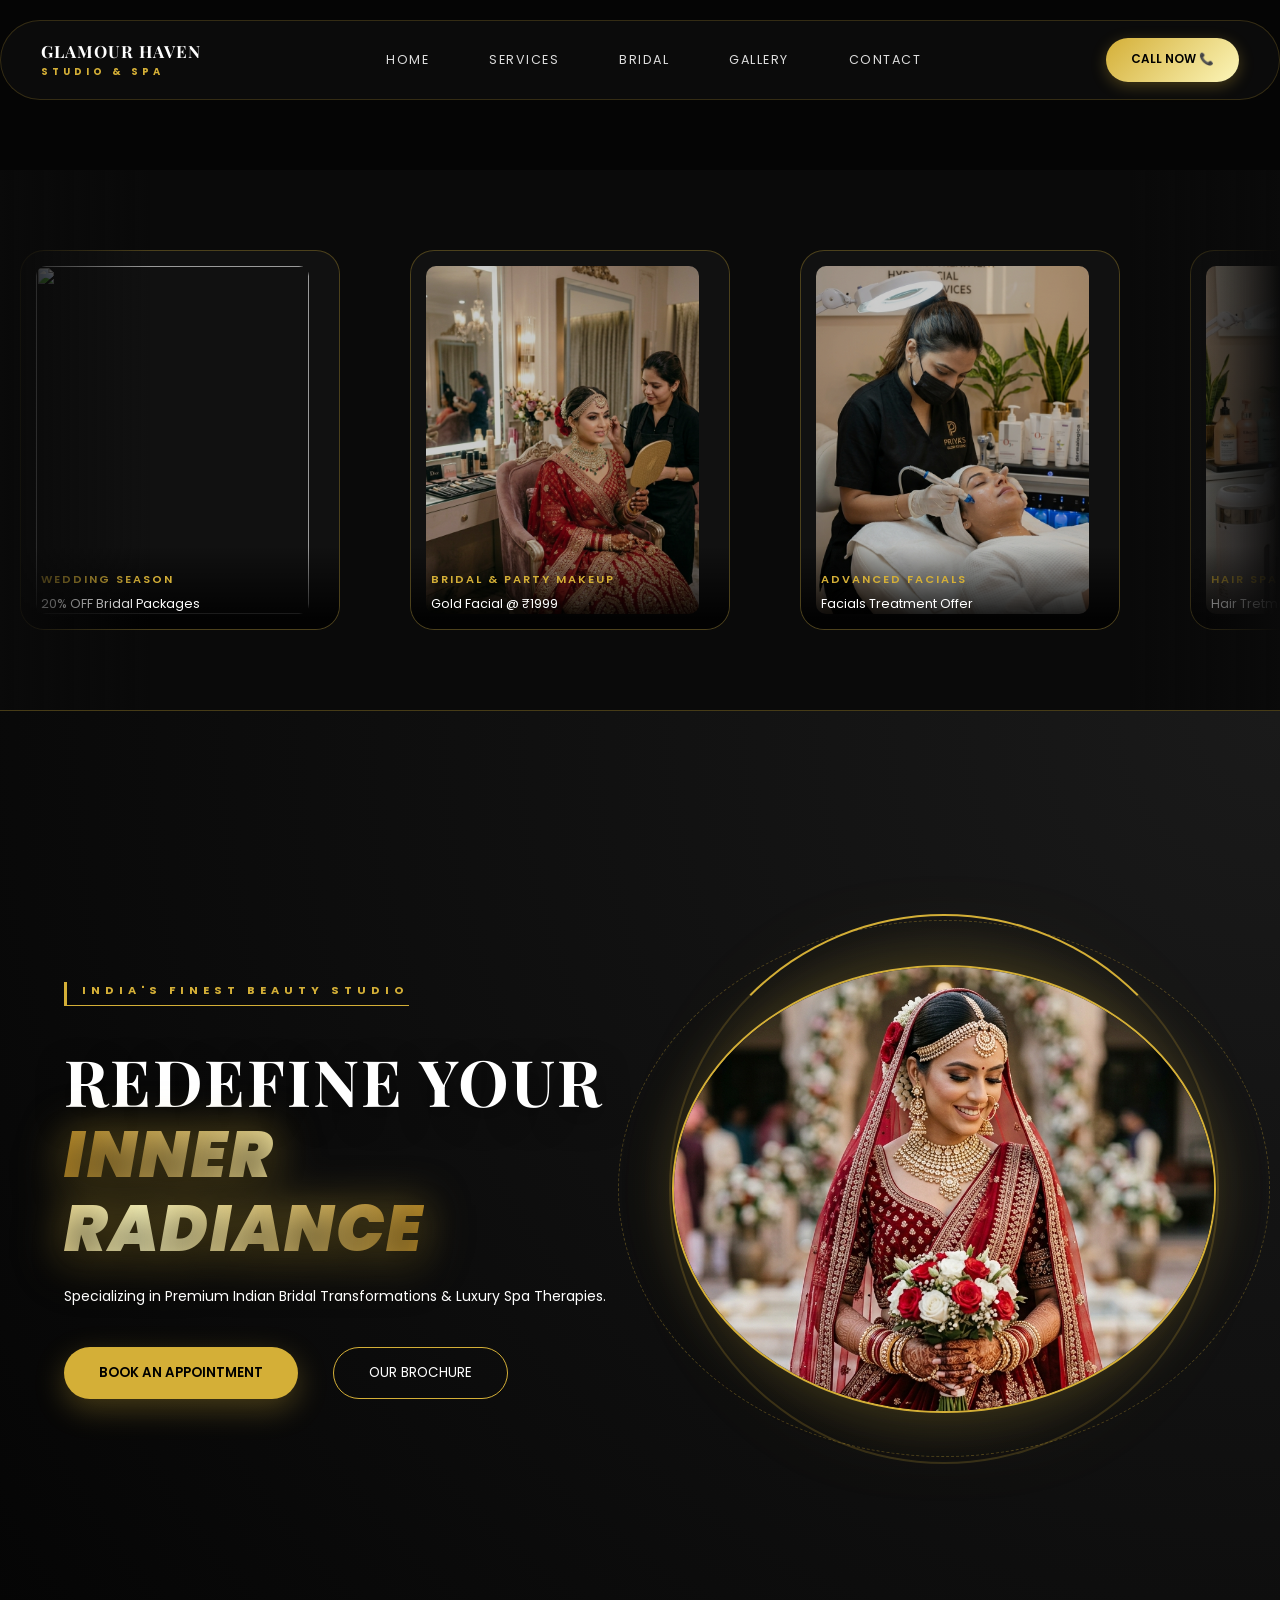
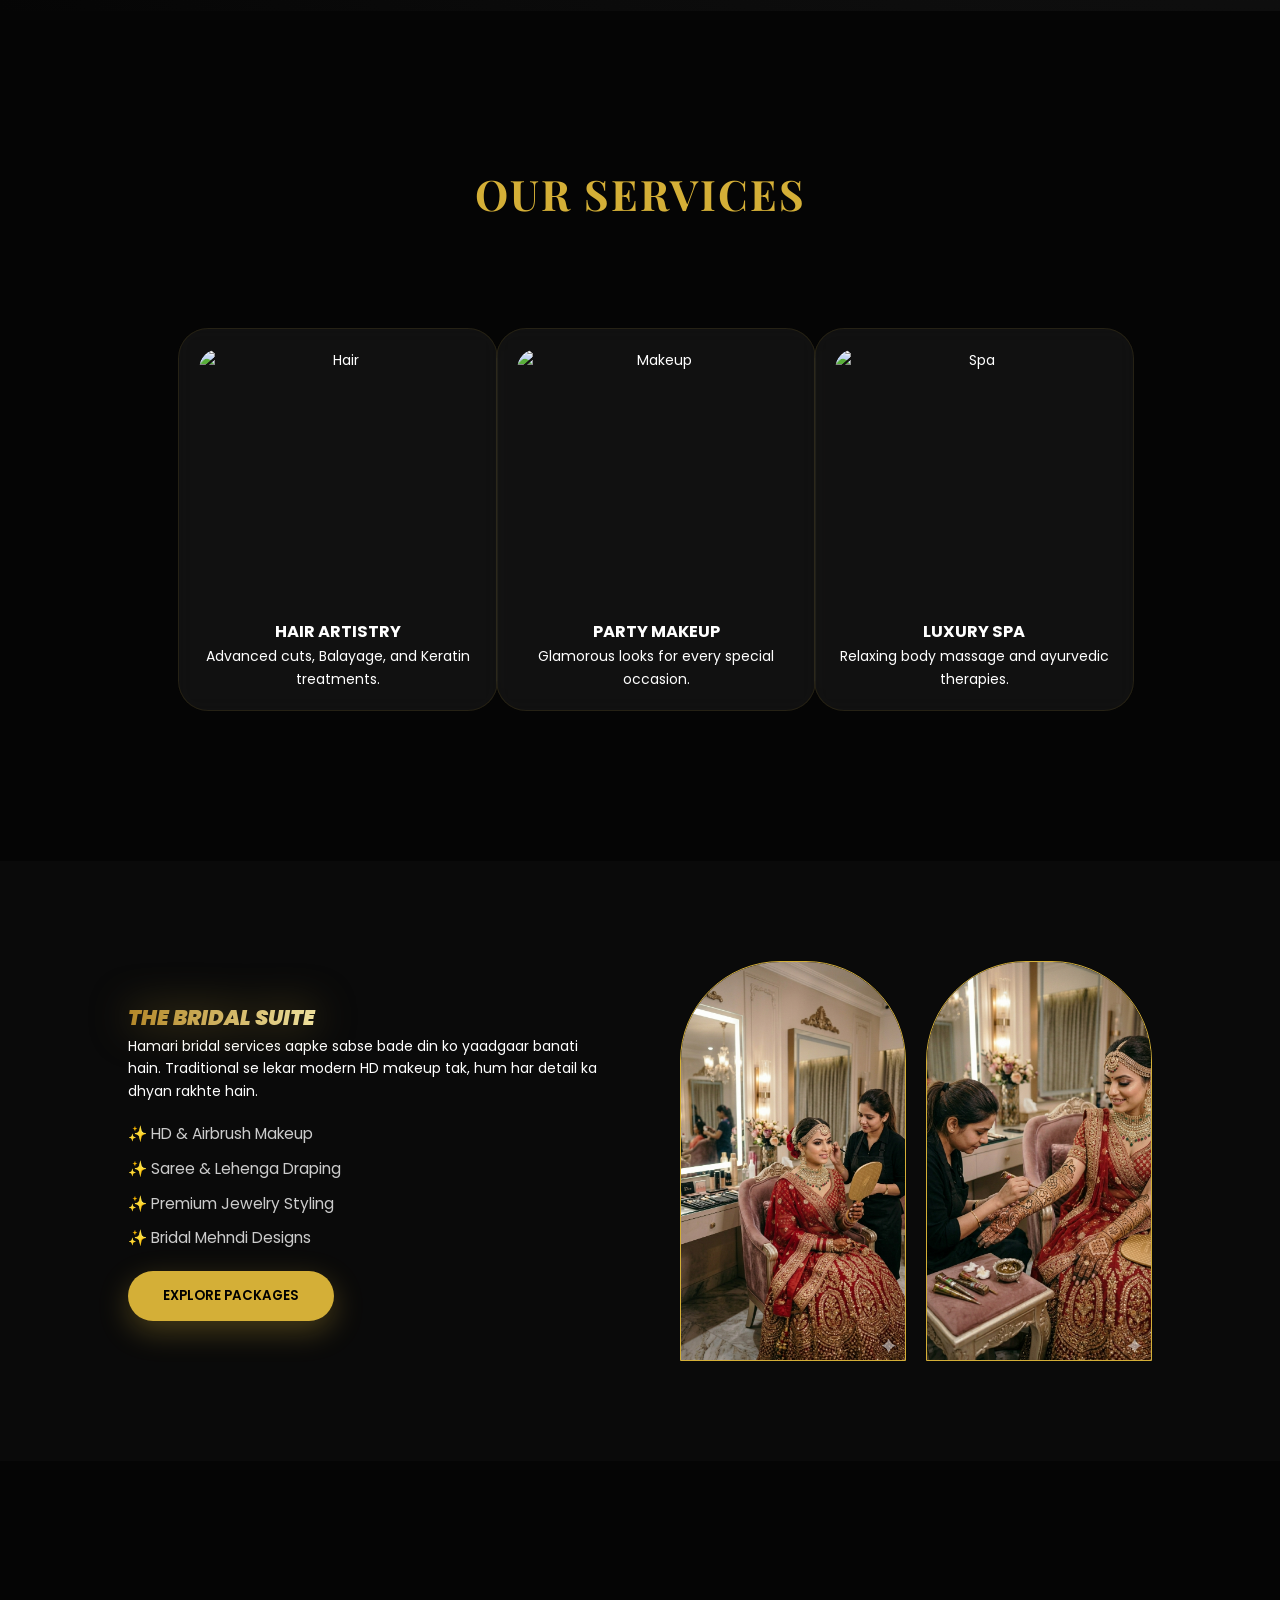
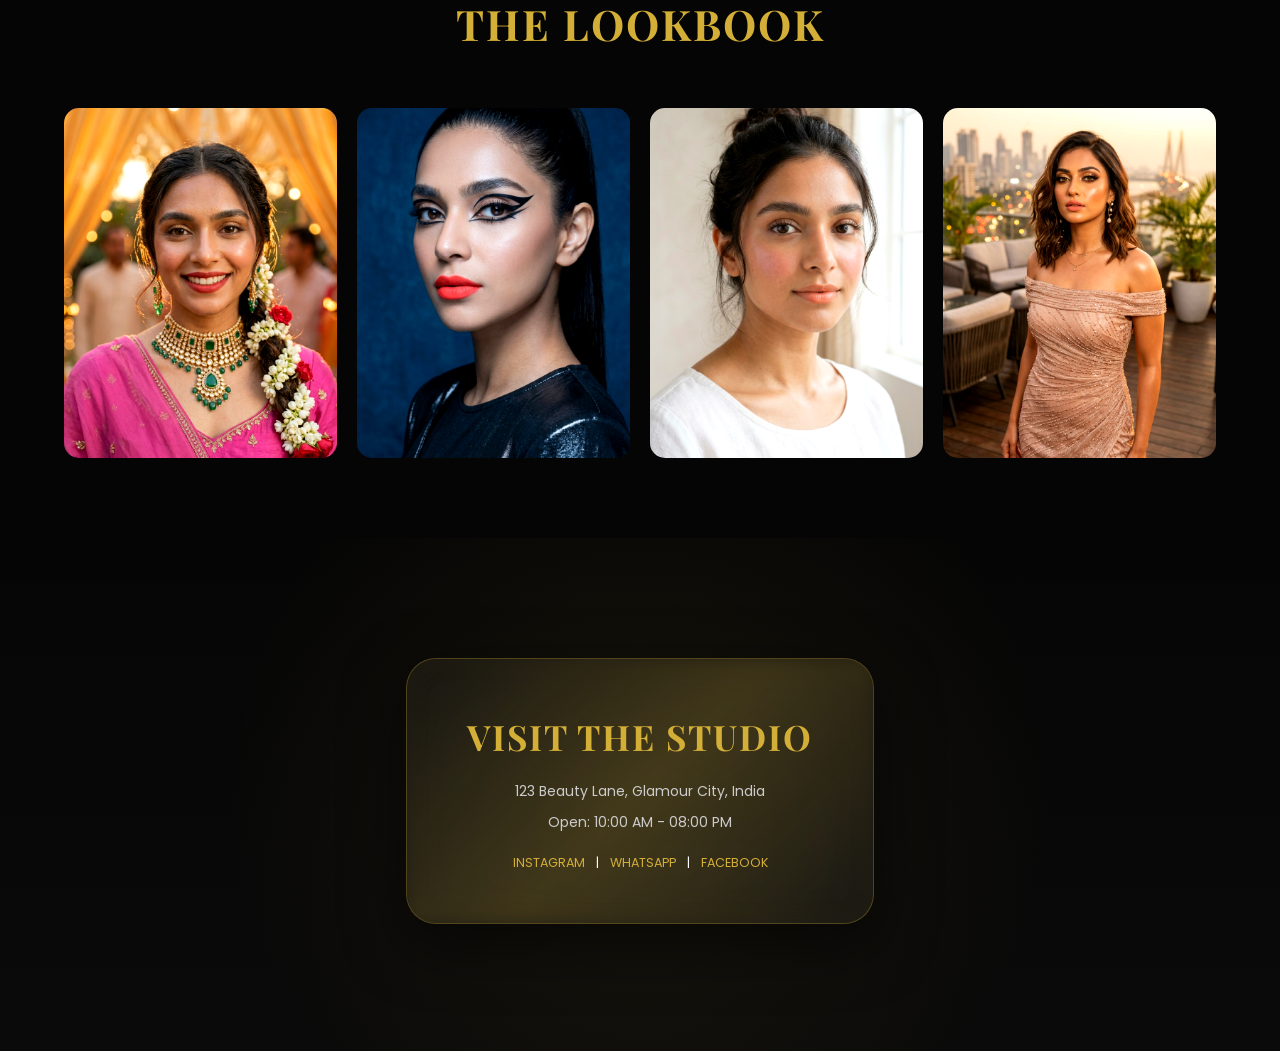
==== commit 1fce2e26: "your message" ====
--- a/index.html
+++ b/index.html
@@ -134,10 +134,10 @@
     <section id="gallery" class="gallery-section">
         <h2 class="section-title">THE LOOKBOOK</h2>
         <div class="gallery-grid">
-            <div class="gallery-item"><img src="https://images.unsplash.com/photo-1595476108010-b4d1f102b1b1?w=500" alt="Work 1"></div>
-            <div class="gallery-item"><img src="https://images.unsplash.com/photo-1519415510236-8327ff791d0a?w=500" alt="Work 2"></div>
-            <div class="gallery-item"><img src="https://images.unsplash.com/photo-1570172619996-23b241a2f18b?w=500" alt="Work 3"></div>
-            <div class="gallery-item"><img src="https://images.unsplash.com/photo-1616394584738-fc6e612e71b9?w=500" alt="Work 4"></div>
+            <div class="gallery-item"><img src="p1.png" alt="Work 1"></div>
+            <div class="gallery-item"><img src="p2.png" alt="Work 2"></div>
+            <div class="gallery-item"><img src="p3.png" alt="Work 3"></div>
+            <div class="gallery-item"><img src="p4.png" alt="Work 4"></div>
         </div>
     </section>
 
--- a/style.css
+++ b/style.css
@@ -2388,4 +2388,89 @@
     .card-container{
         padding:0 10px;      /* side gap thoda rakhega */
     }
+}
+/* GALLERY SECTION */
+.gallery-section {
+  padding: 80px 5%;
+  background: #fff; /* Colorful background */
+  text-align: center;
+}
+
+.gallery-section .section-title {
+  color: #333; /* Dark text color */
+}
+
+.gallery-grid {
+  display: grid;
+  grid-template-columns: repeat(auto-fit, minmax(250px, 1fr));
+  gap: 20px;
+}
+
+.gallery-item {
+  position: relative;
+  overflow: hidden;
+  border-radius: 10px;
+}
+
+.gallery-item img {
+  width: 100%;
+  height: 100%;
+  object-fit: cover;
+  transition: transform 0.3s ease;
+}
+
+.gallery-item:hover img {
+  transform: scale(1.1);
+}
+.gallery-section {
+  padding: 80px 5%;
+  background: #050505; /* Dark luxury background */
+  text-align: center;
+}
+
+.gallery-section .section-title {
+  color: #d4af37; /* Gold heading */
+}
+
+.gallery-grid {
+  display: grid;
+  grid-template-columns: repeat(auto-fit, minmax(250px, 1fr));
+  gap: 20px;
+}
+
+.gallery-item {
+  position: relative;
+  overflow: hidden;
+  border-radius: 15px;
+}
+
+/* 🔥 COLORFUL IMAGE */
+.gallery-item img {
+  width: 100%;
+  height: 100%;
+  object-fit: cover;
+  filter: none; /* ❌ grayscale removed */
+  transition: 0.5s ease;
+}
+
+/* ✨ Hover Effect (Premium look) */
+.gallery-item:hover img {
+  transform: scale(1.1);
+}
+
+/* 🌈 Optional: Color Boost */
+.gallery-item img {
+  filter: contrast(110%) saturate(120%);
+}
+.gallery-item::after {
+  content: '';
+  position: absolute;
+  inset: 0;
+  background: linear-gradient(to top, rgba(0,0,0,0.6), transparent);
+  opacity: 0;
+  transition: 0.4s;
+}
+
+.gallery-item:hover::after {
+  opacity: 1;
 }
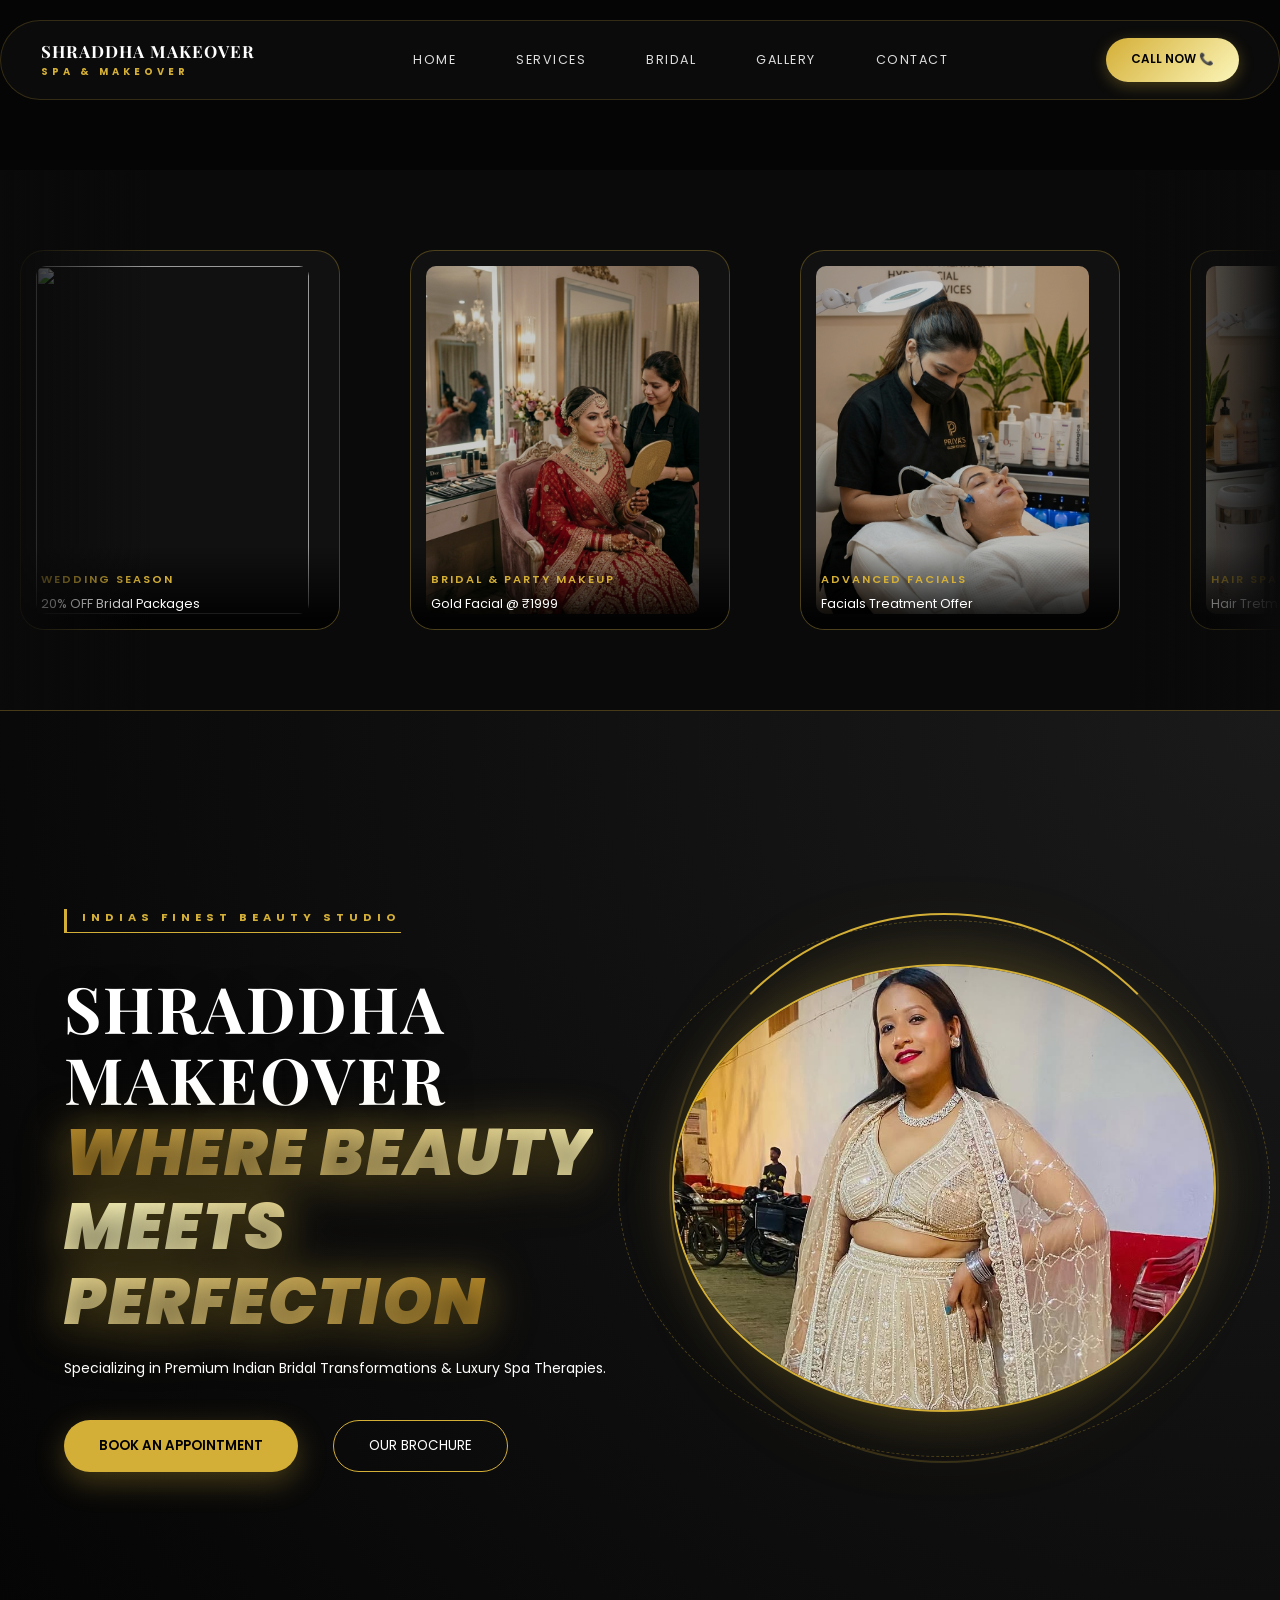
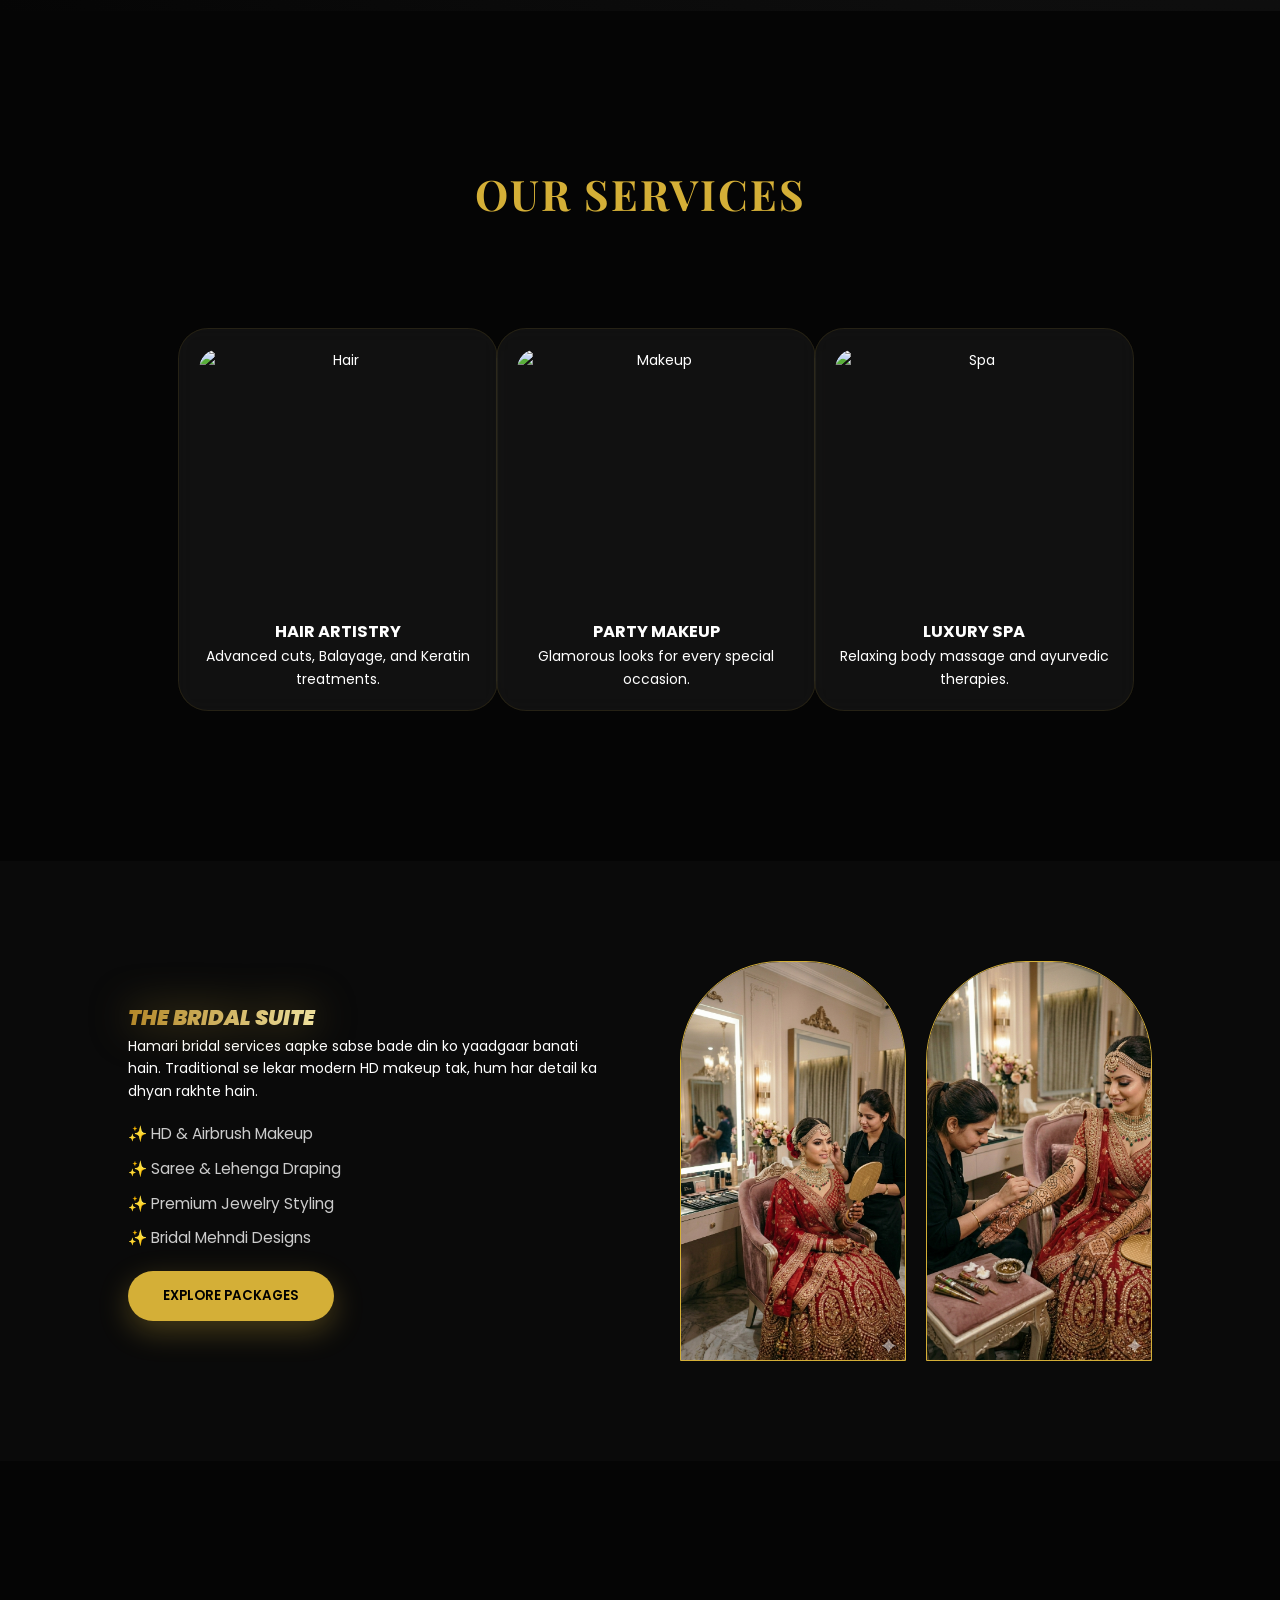
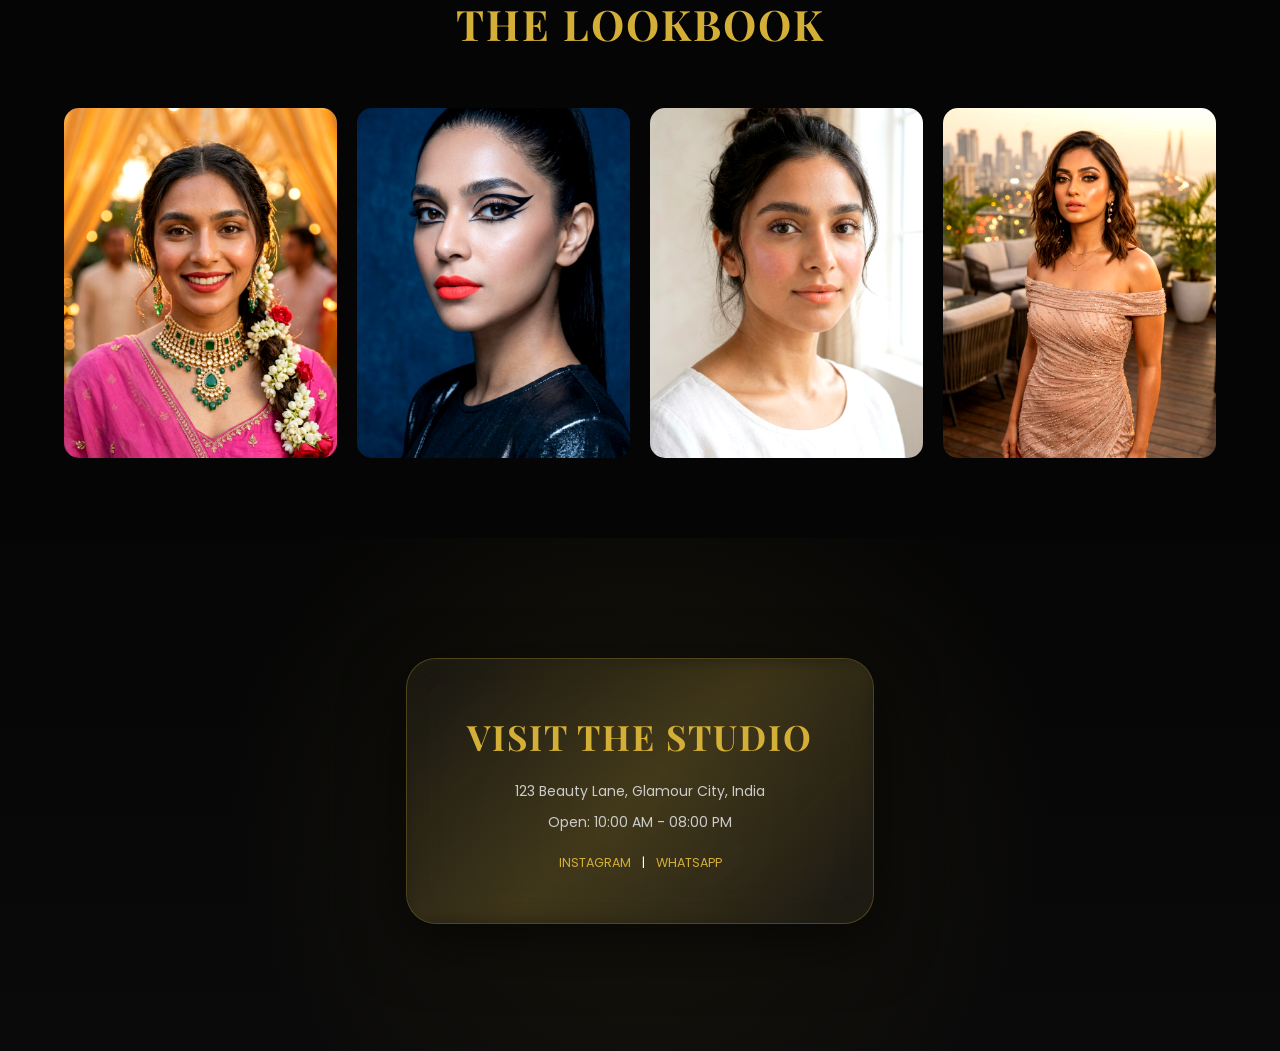
==== commit 0ed6c460: "your message" ====
--- a/index.html
+++ b/index.html
@@ -3,14 +3,14 @@
 <head>
     <meta charset="UTF-8">
     <meta name="viewport" content="width=device-width, initial-scale=1.0">
-    <title>Glamour Haven | Ultra Premium Indian Studio</title>
+    <title>Shraddha Makeover | Ultra Premium Indian Studio</title>
     <link rel="stylesheet" href="style.css">
     <link href="https://fonts.googleapis.com/css2?family=Playfair+Display:ital,wght@0,700;1,700&family=Poppins:wght@300;400;600&display=swap" rel="stylesheet">
 </head>
 <body>
 
     <nav class="navbar">
-        <div class="logo">GLAMOUR HAVEN <br><span>STUDIO & SPA</span></div>
+        <div class="logo">SHRADDHA MAKEOVER <br><span>SPA & MAKEOVER</span></div>
         <div class="nav-links">
             <a href="#home">HOME</a>
             <a href="#services">SERVICES</a>
@@ -18,7 +18,7 @@
             <a href="#gallery">GALLERY</a>
             <a href="#contact">CONTACT</a>
         </div>
-        <a href="tel:+911234567890" class="call-btn">CALL NOW 📞</a>
+        <a href="tel:+919795383211" class="call-btn">CALL NOW 📞</a>
     </nav>
 
    <div class="auto-slider">
@@ -72,8 +72,8 @@
     <header id="home" class="hero">
         <div class="hero-container">
             <div class="hero-text">
-                <span class="luxury-tag">India's Finest Beauty Studio</span>
-                <h1>REDEFINE YOUR <br><span class="gold-text">INNER RADIANCE</span></h1>
+                <span class="luxury-tag">Indias Finest Beauty Studio</span>
+                <h1>SHRADDHA MAKEOVER <br><span class="gold-text">WHERE BEAUTY MEETS PERFECTION</span></h1>
                 <p>Specializing in Premium Indian Bridal Transformations & Luxury Spa Therapies.</p>
                 <div class="hero-btns">
                     <button class="book-btn">BOOK AN APPOINTMENT</button>
@@ -83,7 +83,7 @@
             <div class="image-sphere">
                 <div class="sphere-aura"></div>
                 <div class="sphere-inner">
-                    <img src="bride1.png" alt="Indian Bride">
+                    <img src="shraddha1.jpg" alt="Indian Bride">
                 </div>
                 <div class="orbit-circle"></div>
             </div>
@@ -147,7 +147,7 @@
             <p>123 Beauty Lane, Glamour City, India</p>
             <p>Open: 10:00 AM - 08:00 PM</p>
             <div class="social-icons">
-                <a href="#">INSTAGRAM</a> | <a href="#">WHATSAPP</a> | <a href="#">FACEBOOK</a>
+                <a href="https://www.instagram.com/shraddha.__.makeover?igsh=cTE1aWFuYTNybTQw">INSTAGRAM</a> | <a href="https://wa.me/919795383211?text=Hello%20I%20want%20to%20know%20about%20your%20makeover%20services">WHATSAPP</a> 
             </div>
         </div>
     </section>
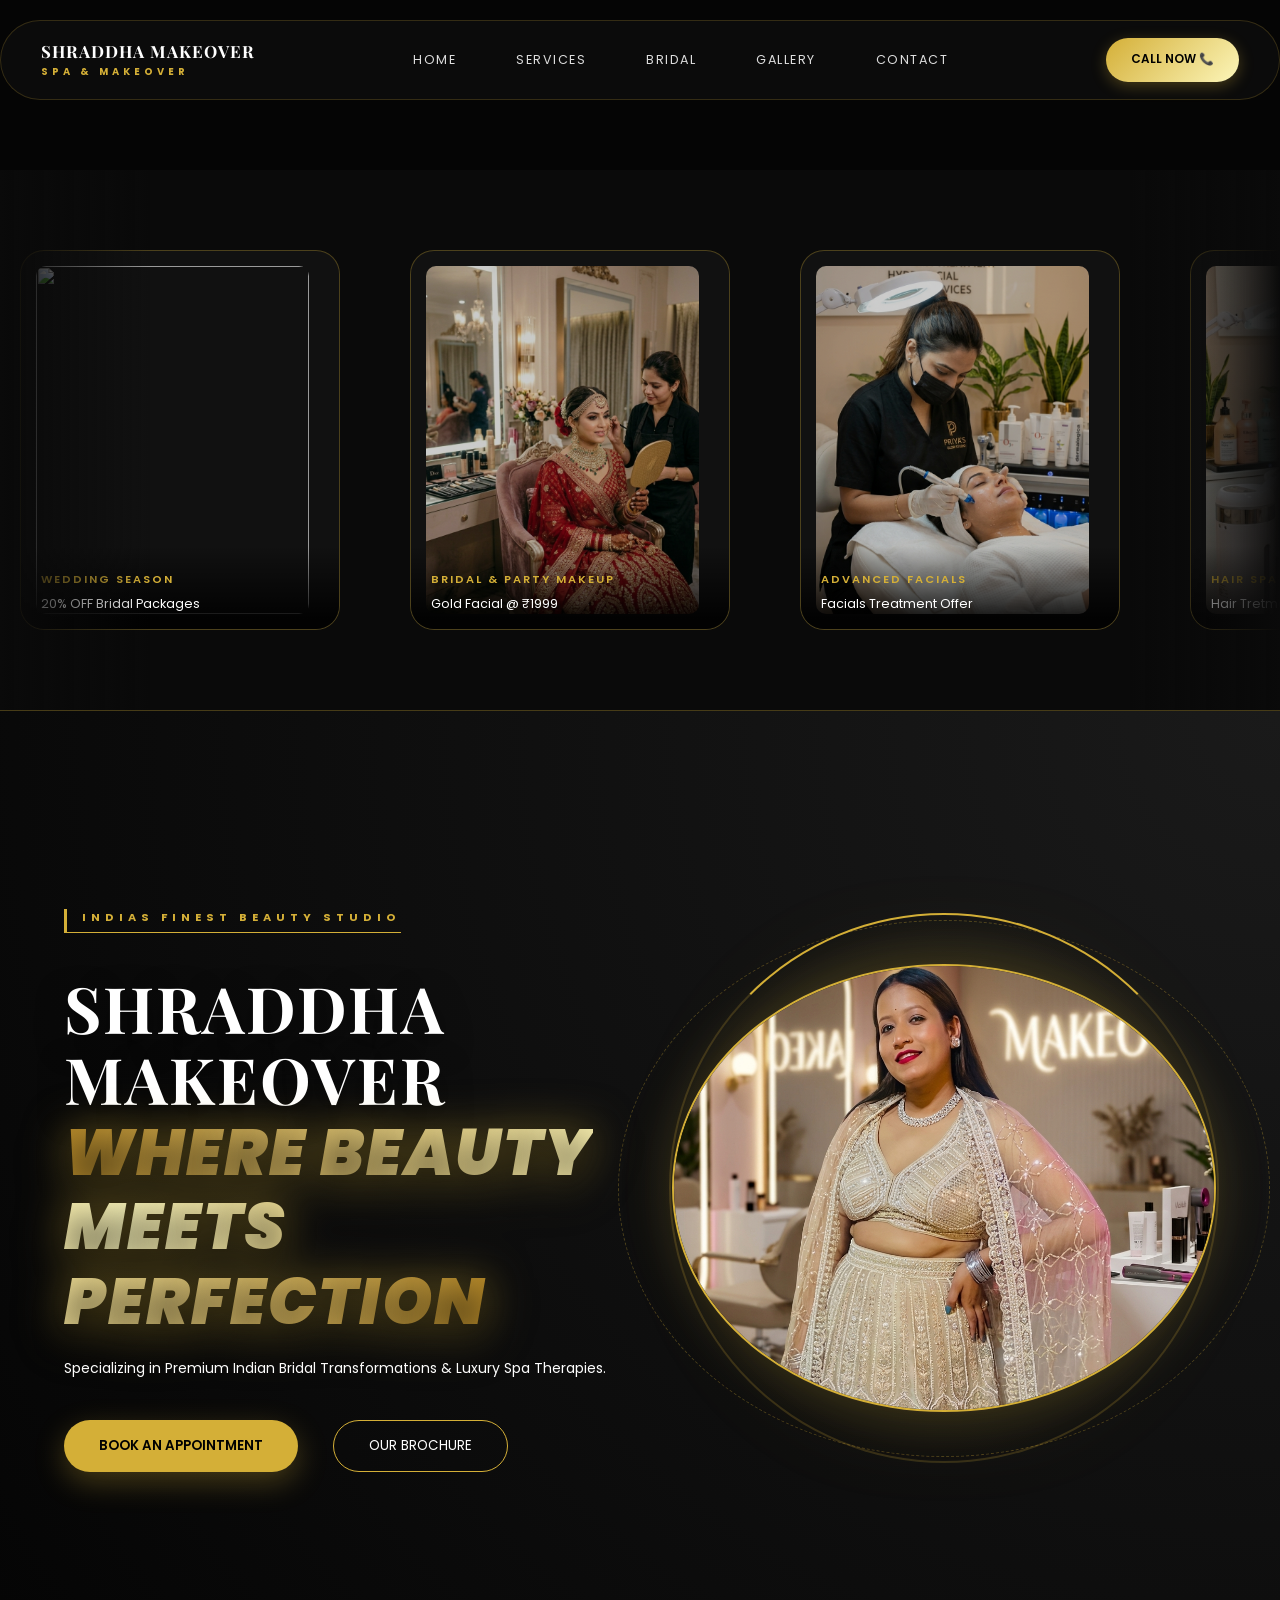
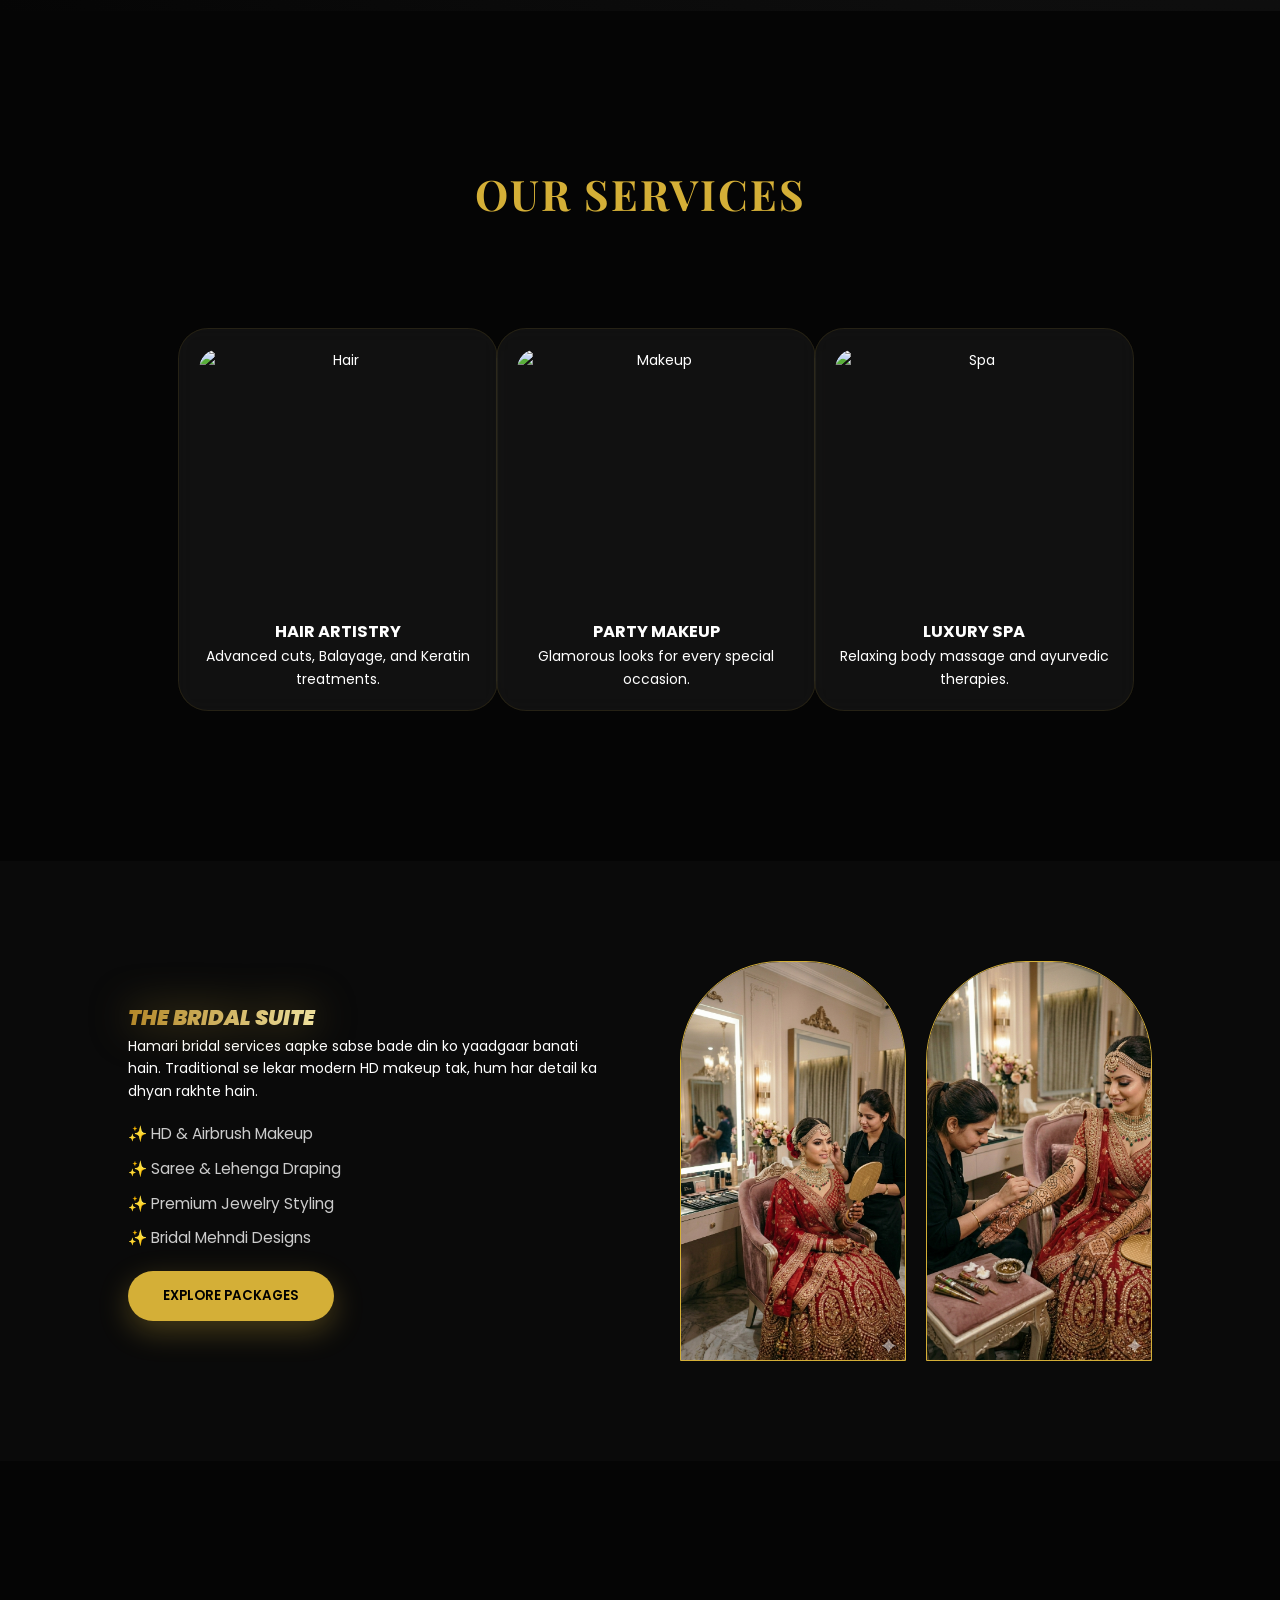
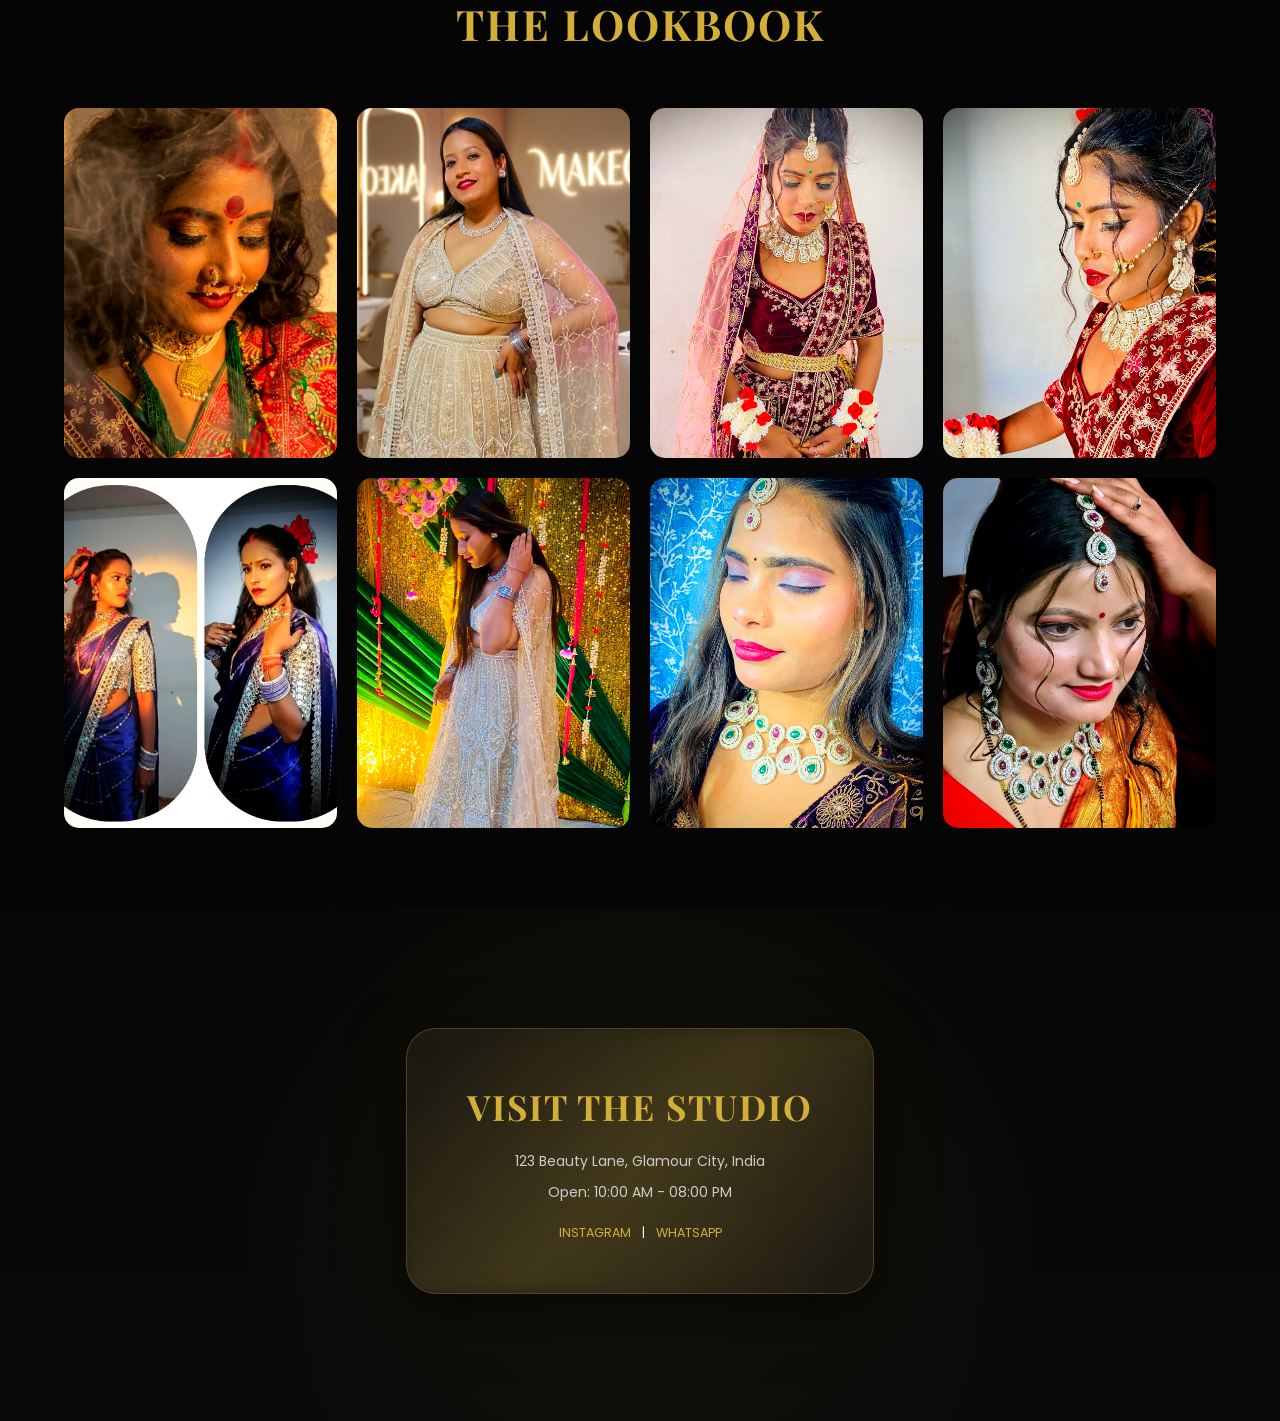
==== commit 3cb26762: "your message" ====
--- a/index.html
+++ b/index.html
@@ -83,7 +83,7 @@
             <div class="image-sphere">
                 <div class="sphere-aura"></div>
                 <div class="sphere-inner">
-                    <img src="shraddha1.jpg" alt="Indian Bride">
+                    <img src="s2.png" alt="Indian Bride">
                 </div>
                 <div class="orbit-circle"></div>
             </div>
@@ -134,10 +134,14 @@
     <section id="gallery" class="gallery-section">
         <h2 class="section-title">THE LOOKBOOK</h2>
         <div class="gallery-grid">
-            <div class="gallery-item"><img src="p1.png" alt="Work 1"></div>
-            <div class="gallery-item"><img src="p2.png" alt="Work 2"></div>
-            <div class="gallery-item"><img src="p3.png" alt="Work 3"></div>
-            <div class="gallery-item"><img src="p4.png" alt="Work 4"></div>
+            <div class="gallery-item"><img src="look1.jpg" alt="Work 1"></div>
+            <div class="gallery-item"><img src="s2.png" alt="Work 2"></div>
+            <div class="gallery-item"><img src="look7.jpg" alt="Work 3"></div>
+            <div class="gallery-item"><img src="look2.jpg" alt="Work 4"></div>
+            <div class="gallery-item"><img src="look3.jpg" alt="Work 4"></div>
+            <div class="gallery-item"><img src="looks.jpg" alt="Work 4"></div>
+            <div class="gallery-item"><img src="look6.jpg" alt="Work 4"></div>
+            <div class="gallery-item"><img src="look8.jpg" alt="Work 4"></div>
         </div>
     </section>
 
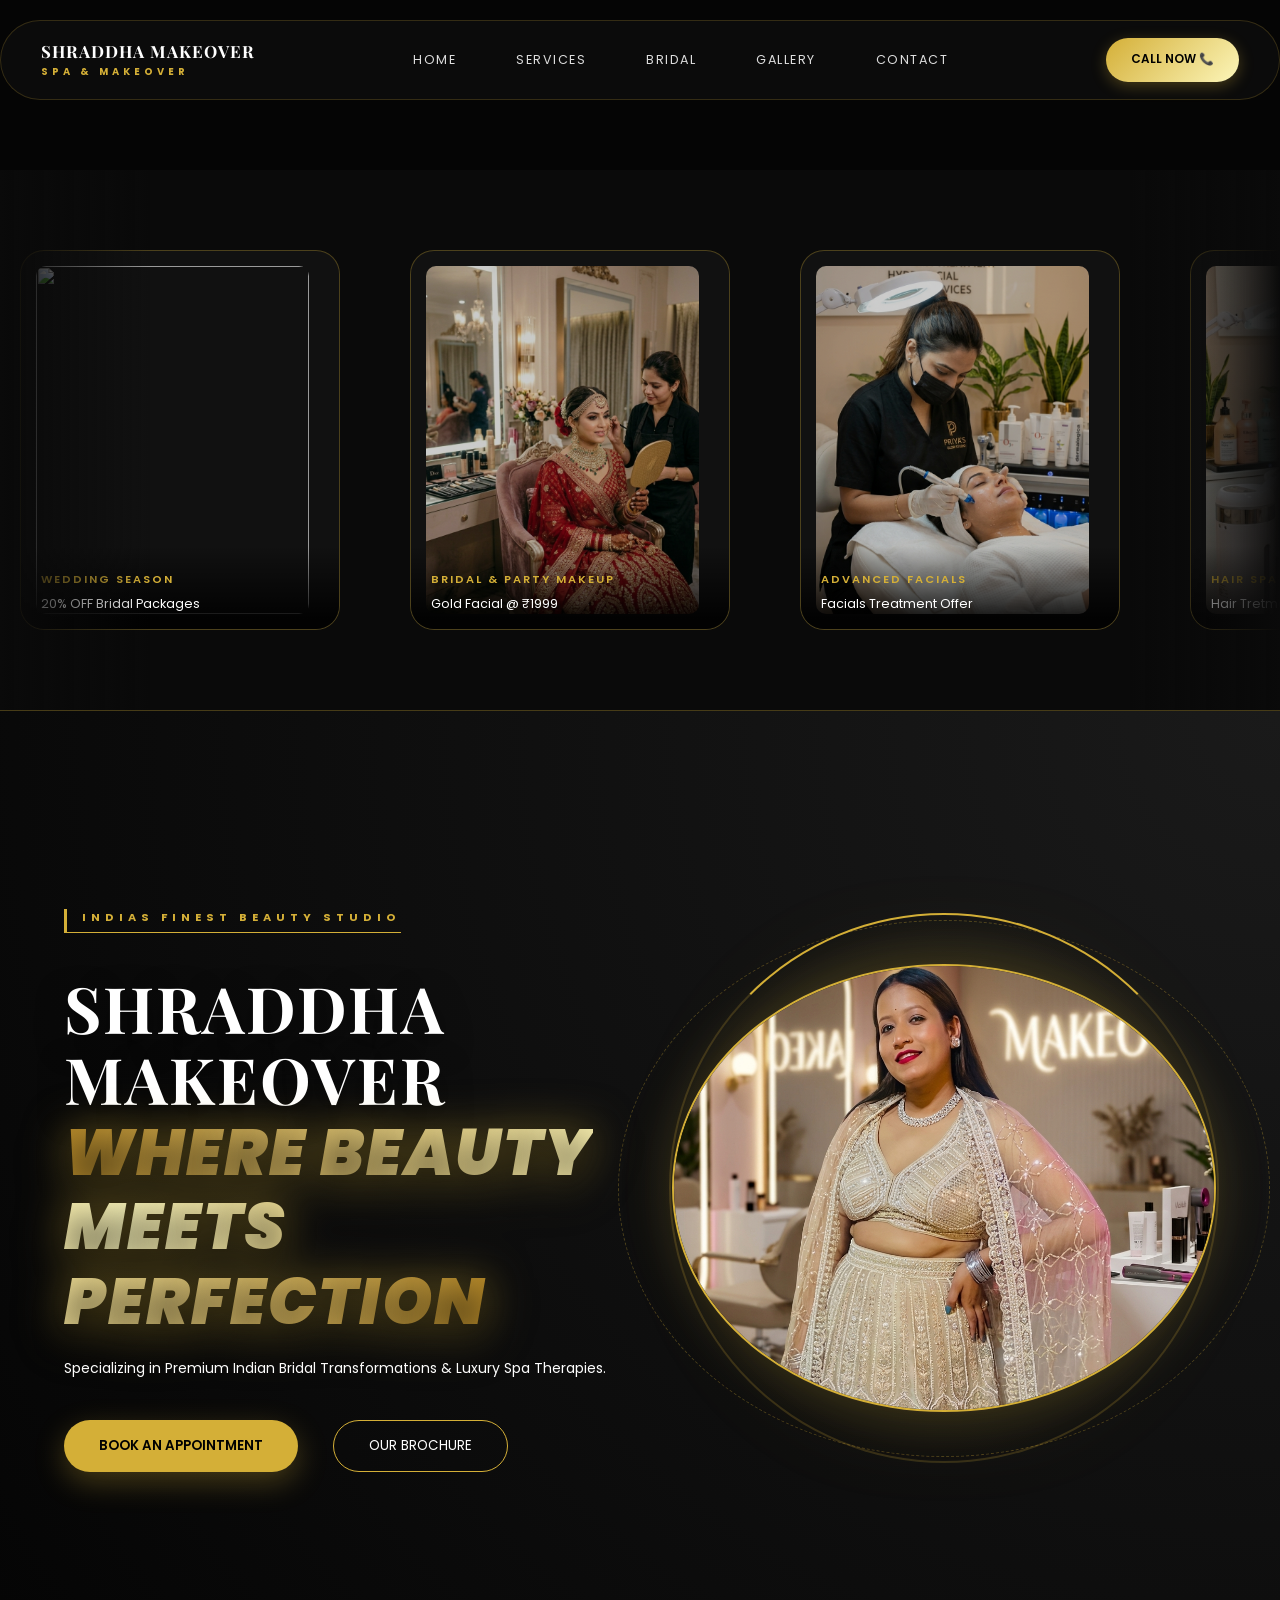
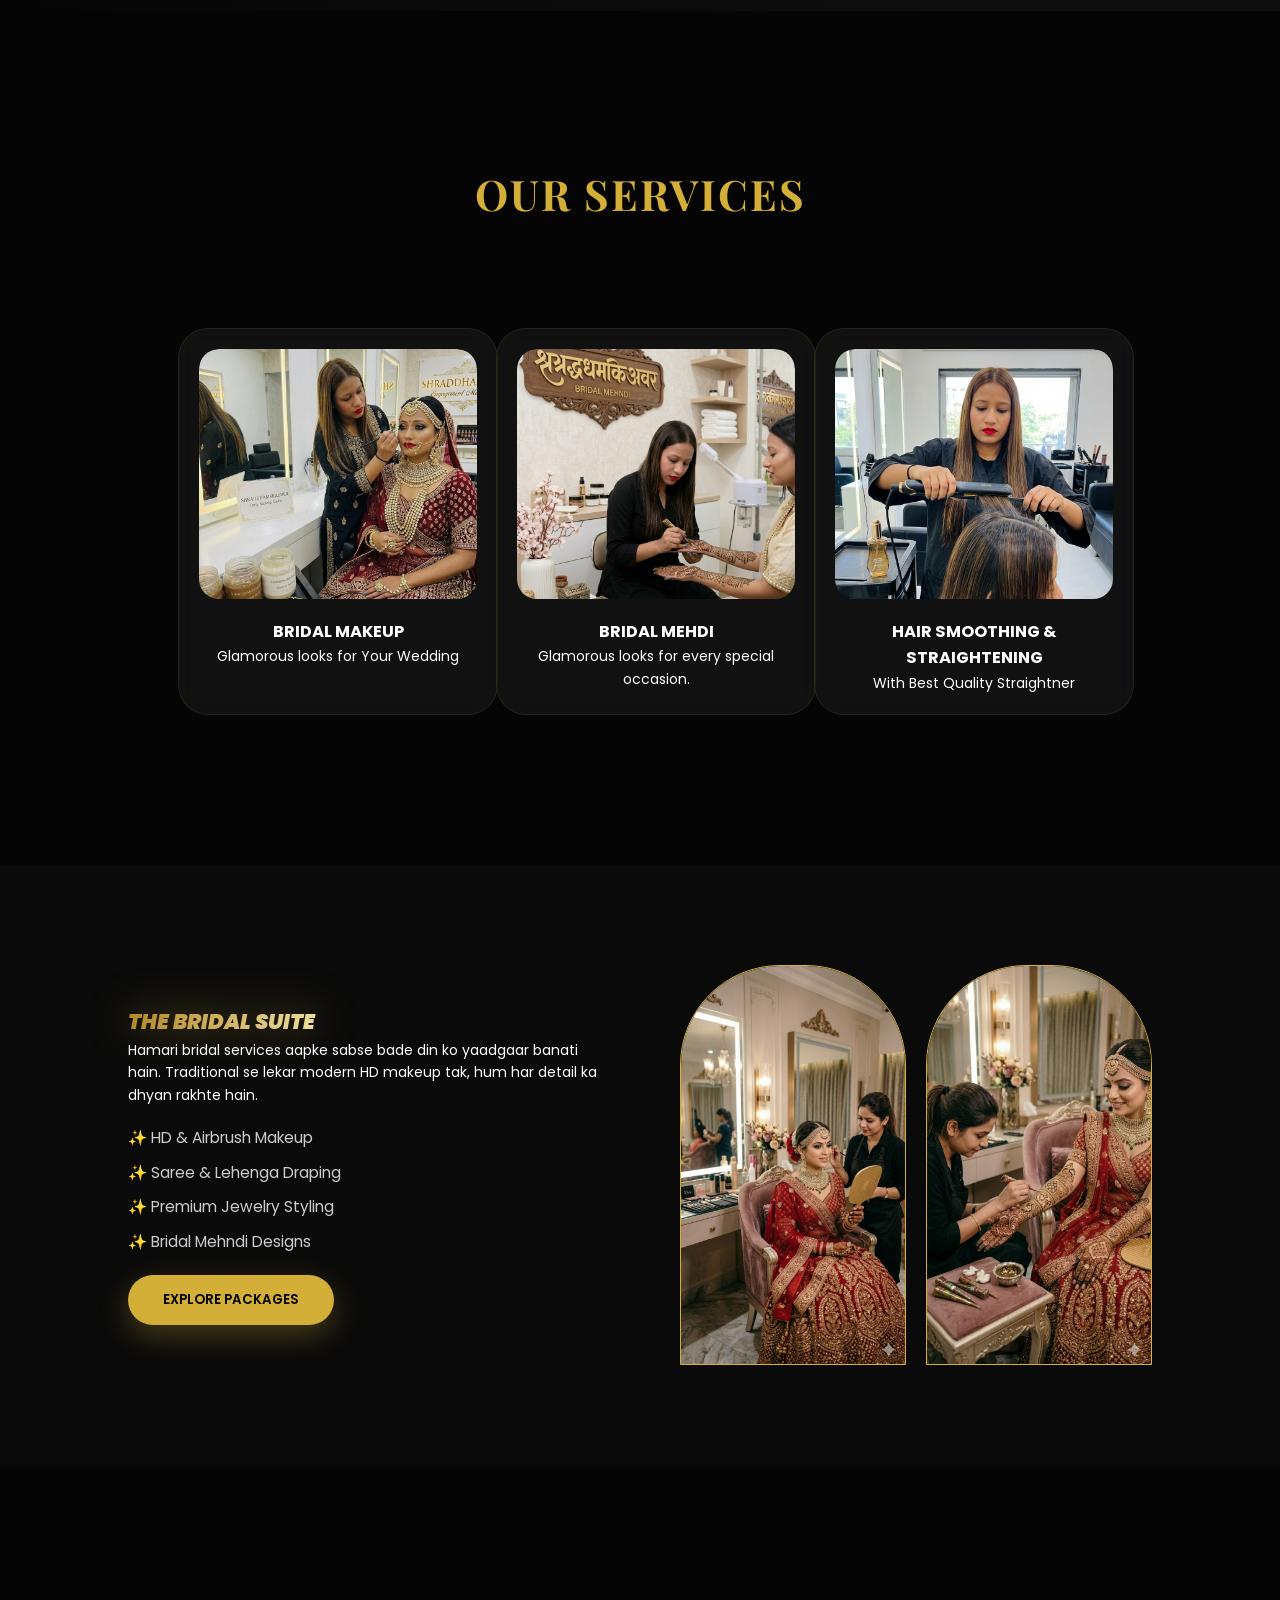
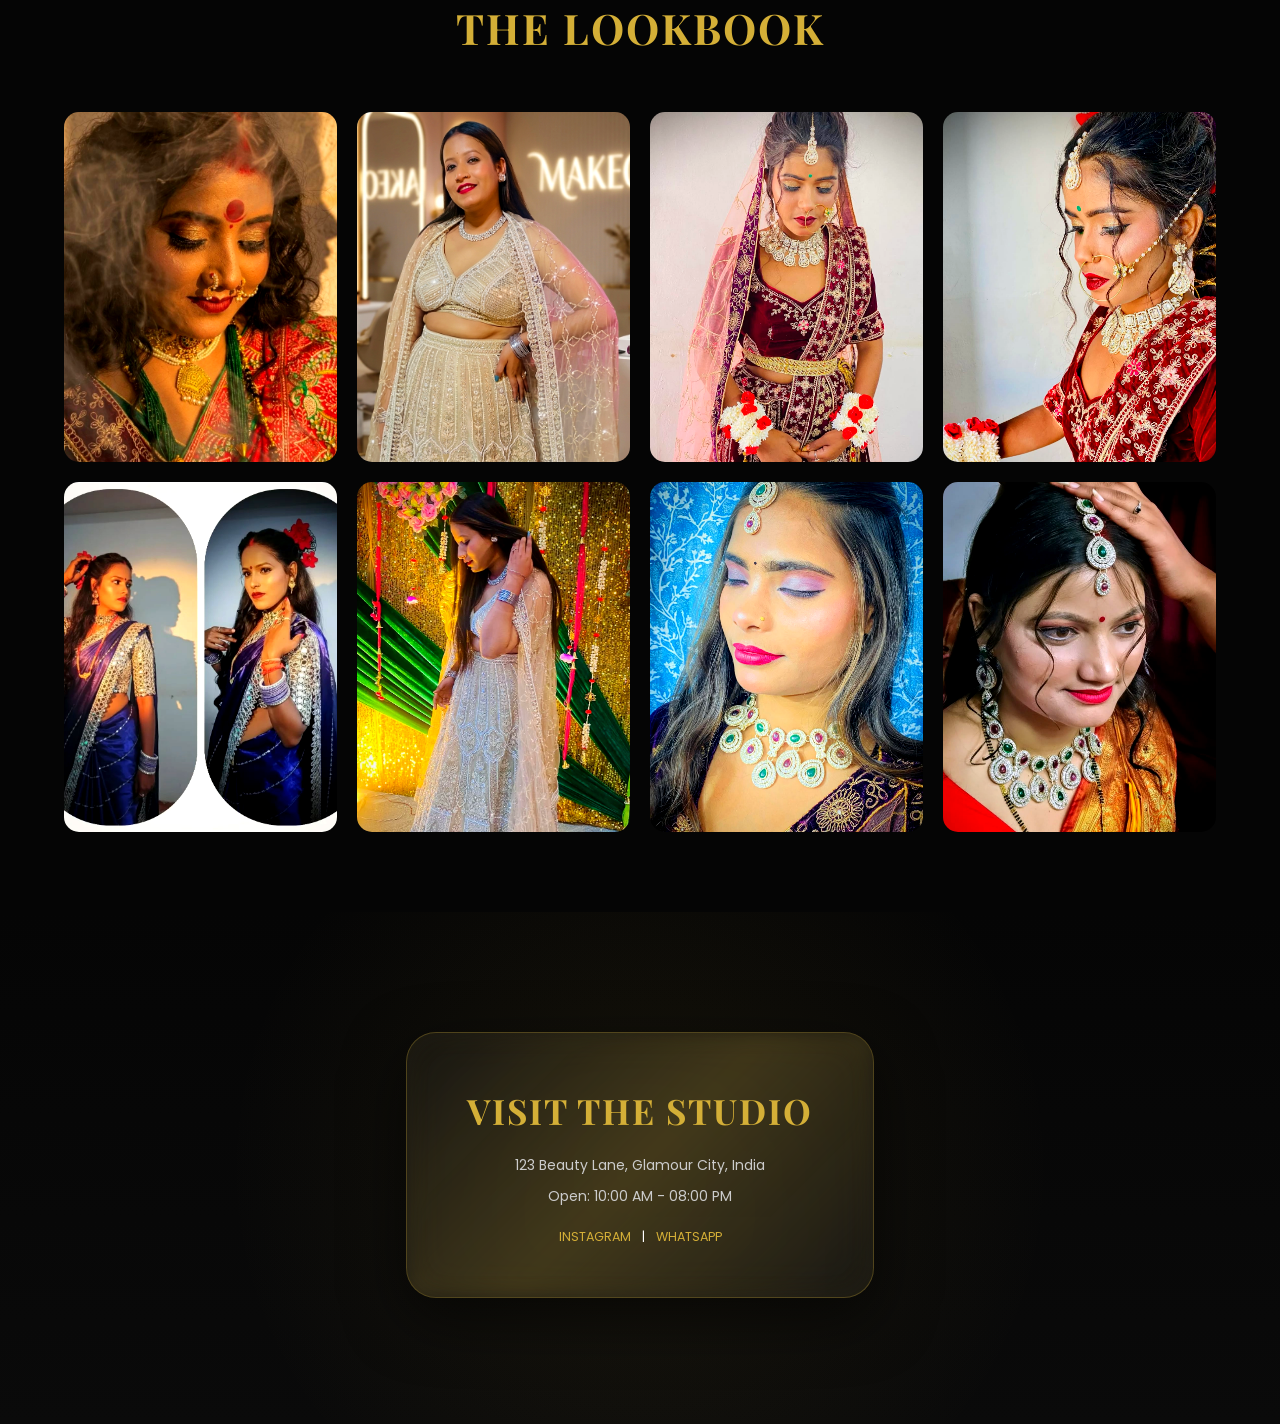
==== commit 4210272a: "your message" ====
--- a/index.html
+++ b/index.html
@@ -94,19 +94,19 @@
         <h2 class="section-title">OUR SERVICES</h2>
         <div class="card-container">
             <div class="card">
-                <div class="img-box"><img src="https://images.unsplash.com/photo-1562322140-8baeececf3df?w=500" alt="Hair"></div>
-                <h3>HAIR ARTISTRY</h3>
-                <p>Advanced cuts, Balayage, and Keratin treatments.</p>
+                <div class="img-box"><img src="bdw.png" alt="Hair"></div>
+                <h3>BRIDAL MAKEUP</h3>
+                <p>Glamorous looks for Your Wedding</p>
             </div>
             <div class="card">
-                <div class="img-box"><img src="https://images.unsplash.com/photo-1512496015851-a90fb38ba796?w=500" alt="Makeup"></div>
-                <h3>PARTY MAKEUP</h3>
+                <div class="img-box"><img src="bridemehndi.png" alt="Makeup"></div>
+                <h3>BRIDAL MEHDI</h3>
                 <p>Glamorous looks for every special occasion.</p>
             </div>
             <div class="card">
-                <div class="img-box"><img src="https://images.unsplash.com/photo-1544161515-4ab6ce6db874?w=500" alt="Spa"></div>
-                <h3>LUXURY SPA</h3>
-                <p>Relaxing body massage and ayurvedic therapies.</p>
+                <div class="img-box"><img src="stright.png" alt="Spa"></div>
+                <h3>HAIR SMOOTHING & STRAIGHTENING</h3>
+                <p>With Best Quality Straightner</p>
             </div>
         </div>
     </section>
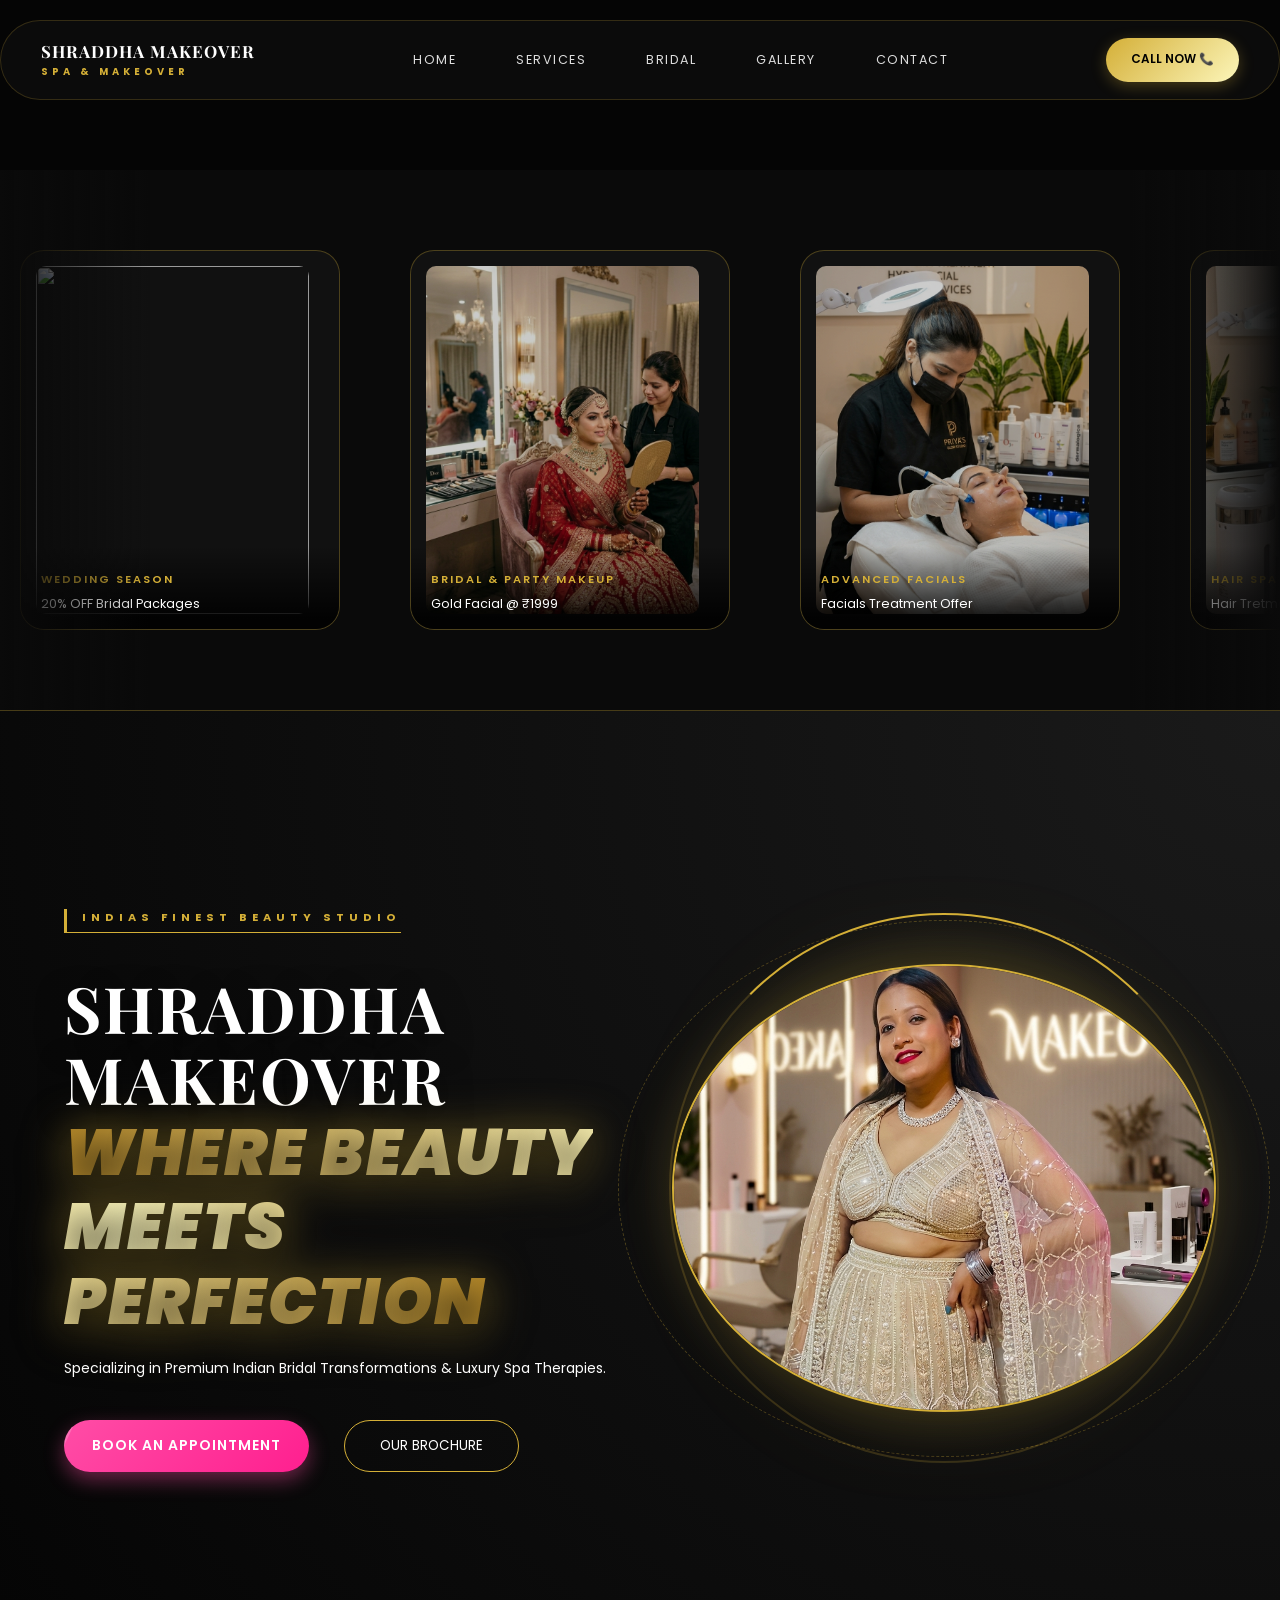
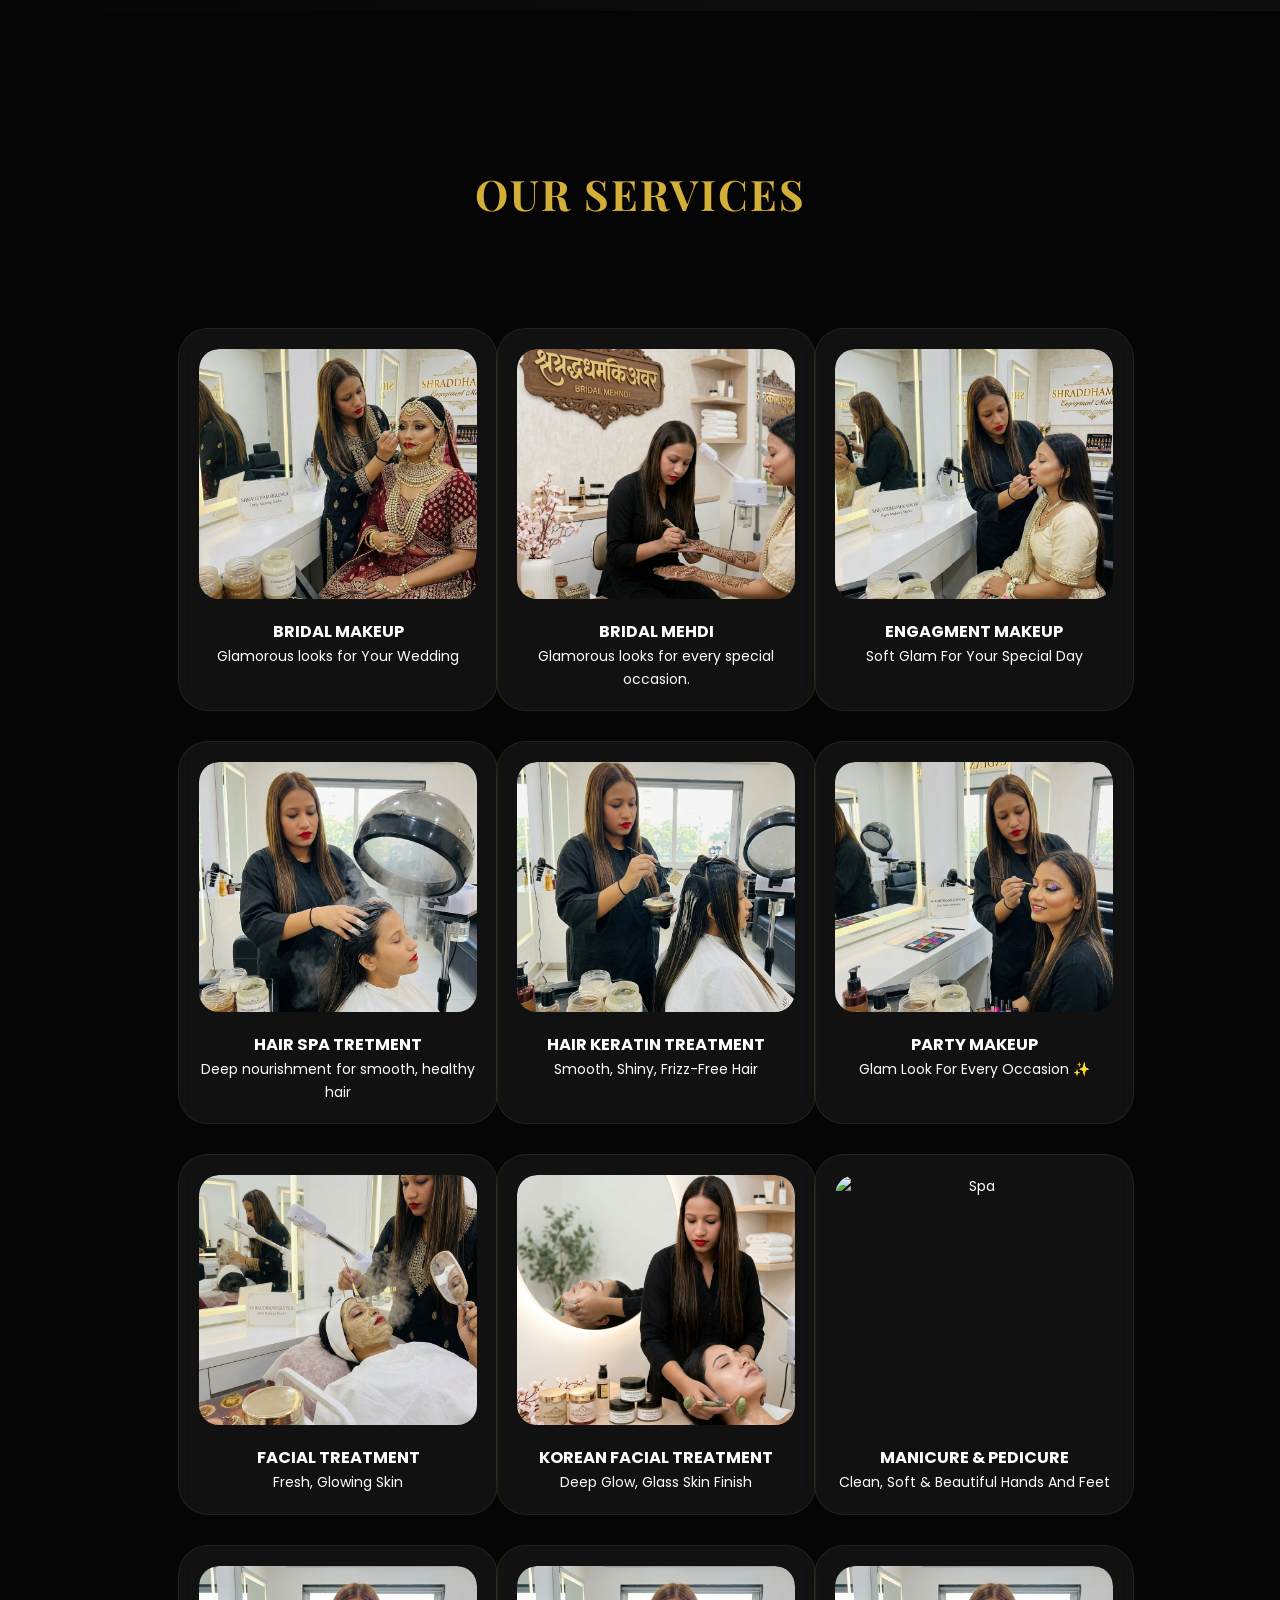
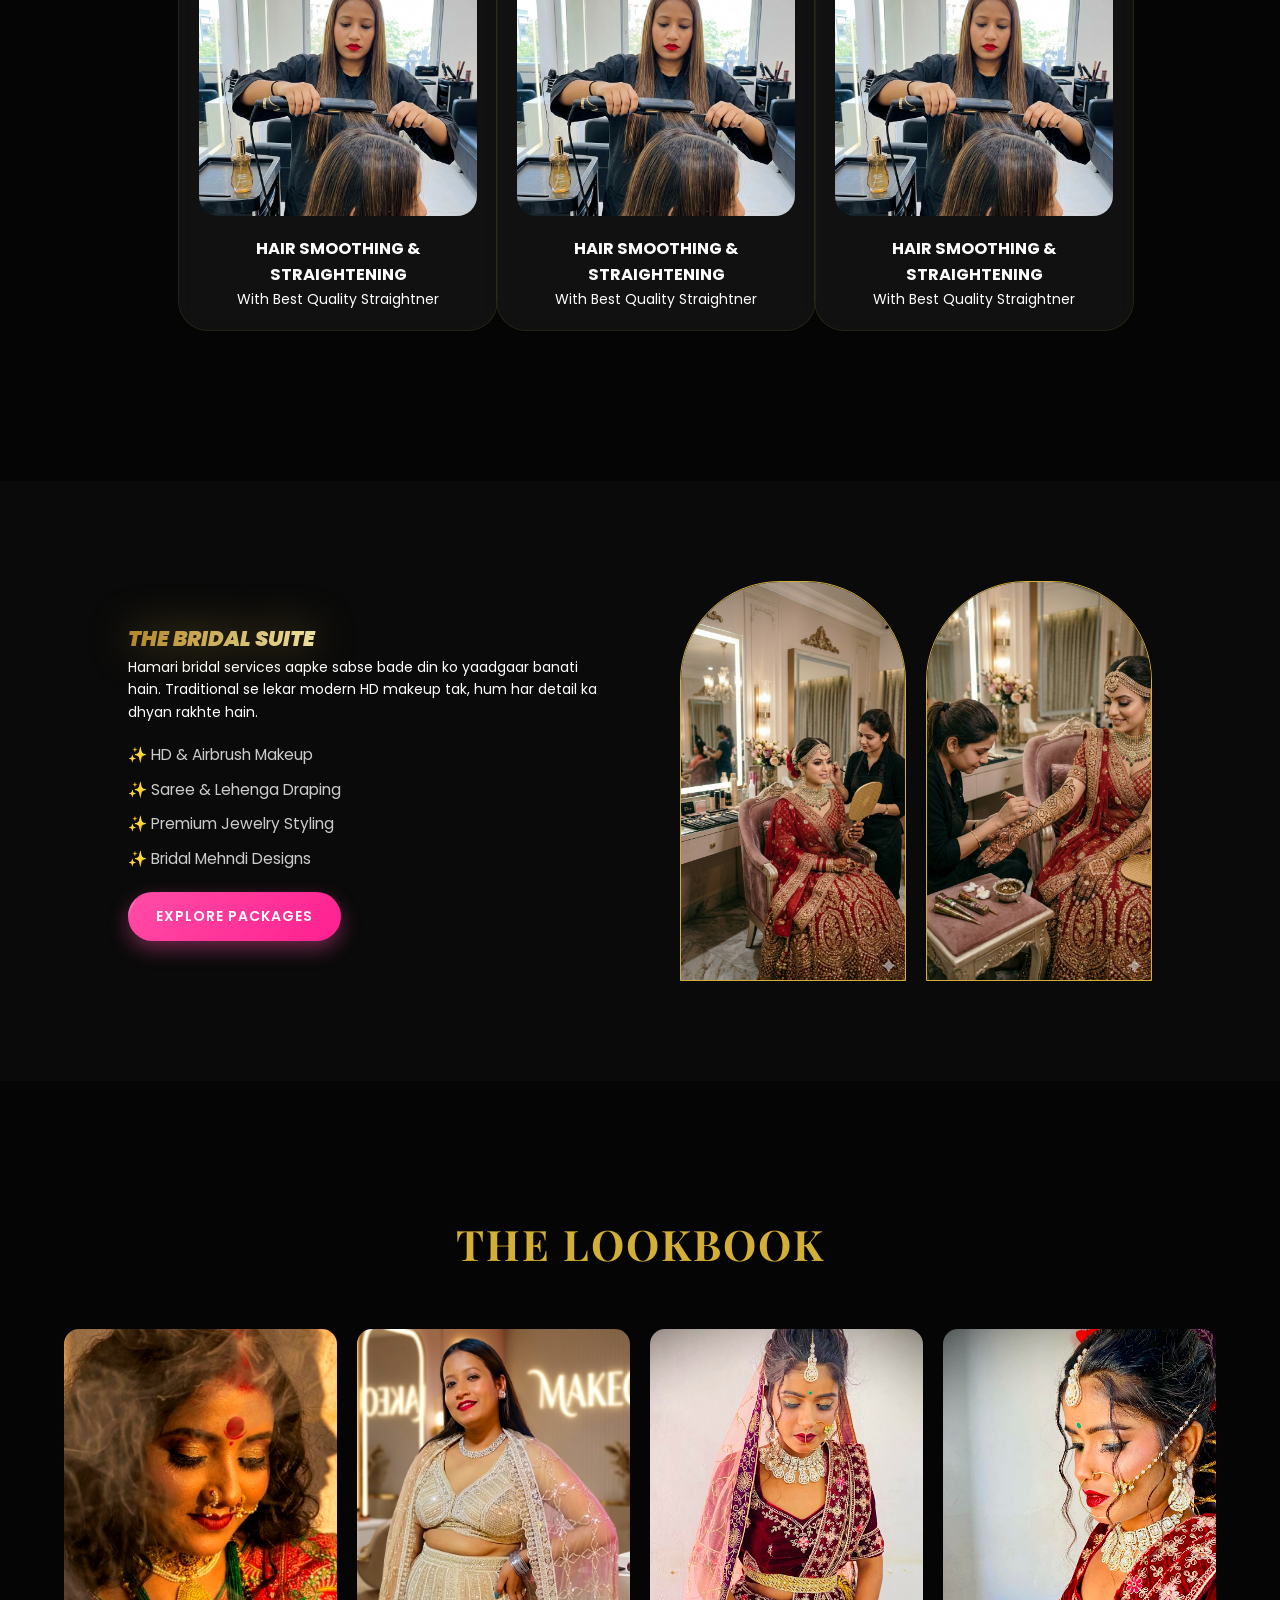
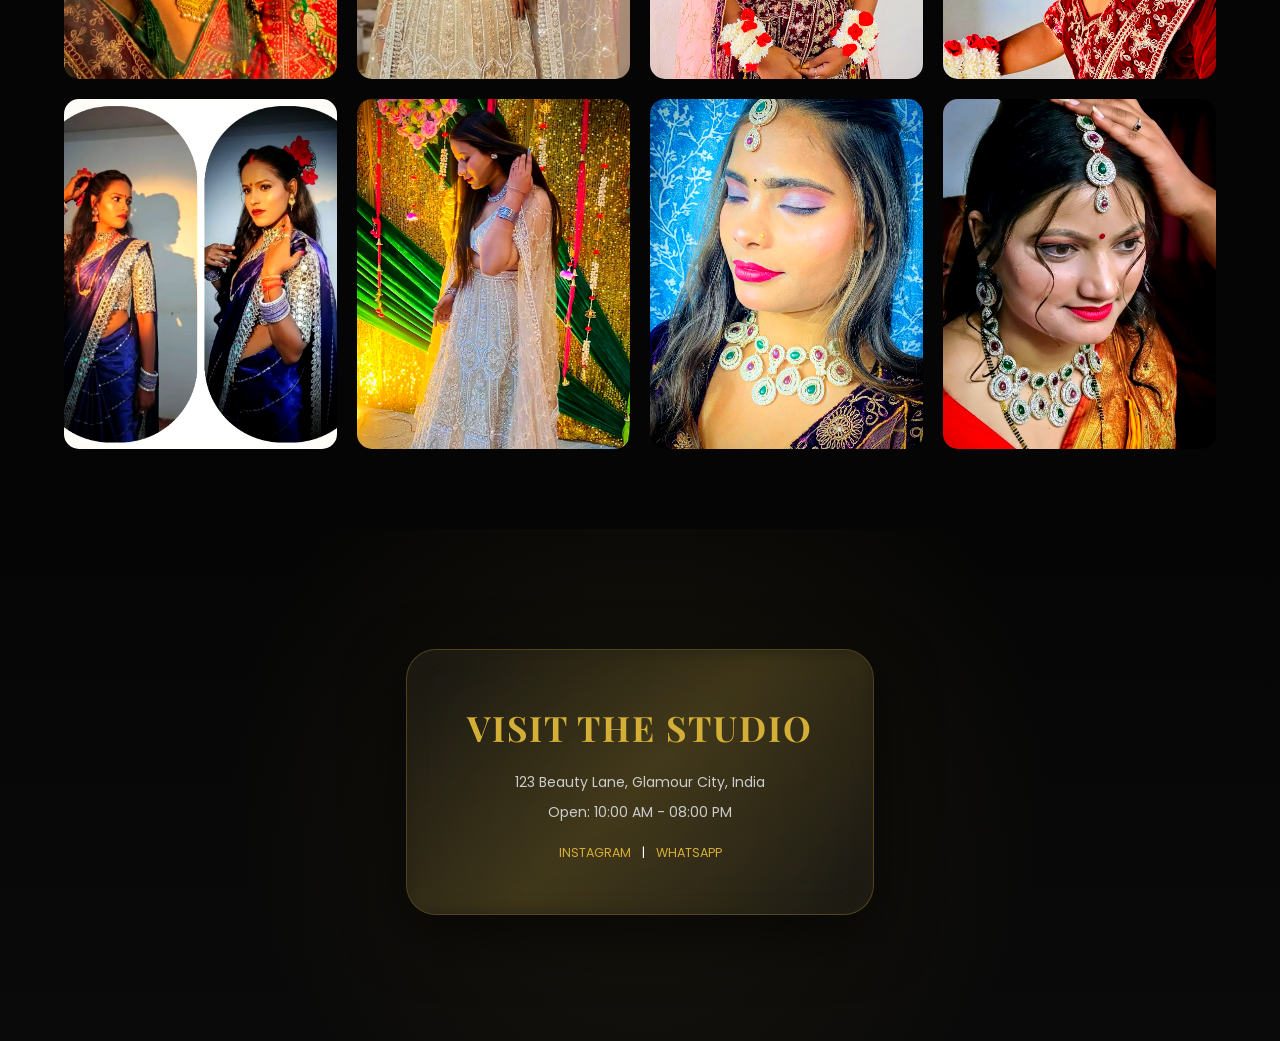
==== commit d4ee6695: "update" ====
--- a/index.html
+++ b/index.html
@@ -104,10 +104,56 @@
                 <p>Glamorous looks for every special occasion.</p>
             </div>
             <div class="card">
+                <div class="img-box"><img src="engagement.png" alt="Spa"></div>
+                <h3>ENGAGMENT MAKEUP</h3>
+                <p>Soft Glam For Your Special Day </p>
+            </div>
+             <div class="card">
+                <div class="img-box"><img src="spa.png" alt="Spa"></div>
+                <h3>HAIR SPA TRETMENT</h3>
+                <p>Deep nourishment for smooth, healthy hair </p>
+            </div>
+             <div class="card">
+                <div class="img-box"><img src="carotene.png" alt="Spa"></div>
+                <h3>HAIR KERATIN TREATMENT</h3>
+                <p>Smooth, Shiny, Frizz-Free Hair </p>
+            </div>
+             <div class="card">
+                <div class="img-box"><img src="party.png" alt="Spa"></div>
+                <h3>PARTY MAKEUP</h3>
+                <p>Glam Look For Every Occasion ✨</p>
+            </div>
+             <div class="card">
+                <div class="img-box"><img src="facial.png" alt="Spa"></div>
+                <h3>FACIAL TREATMENT</h3>
+                <p>Fresh, Glowing Skin</p>
+            </div>
+             <div class="card">
+                <div class="img-box"><img src="Korean.png" alt="Spa"></div>
+                <h3>KOREAN FACIAL TREATMENT</h3>
+                <p>Deep Glow, Glass Skin Finish</p>
+            </div>
+             <div class="card">
+                <div class="img-box"><img src="m" alt="Spa"></div>
+                <h3>MANICURE & PEDICURE</h3>
+                <p>Clean, Soft & Beautiful Hands And Feet</p>
+            </div>
+             <div class="card">
                 <div class="img-box"><img src="stright.png" alt="Spa"></div>
                 <h3>HAIR SMOOTHING & STRAIGHTENING</h3>
                 <p>With Best Quality Straightner</p>
             </div>
+             <div class="card">
+                <div class="img-box"><img src="stright.png" alt="Spa"></div>
+                <h3>HAIR SMOOTHING & STRAIGHTENING</h3>
+                <p>With Best Quality Straightner</p>
+            </div>
+             <div class="card">
+                <div class="img-box"><img src="stright.png" alt="Spa"></div>
+                <h3>HAIR SMOOTHING & STRAIGHTENING</h3>
+                <p>With Best Quality Straightner</p>
+            </div>
+             
         </div>
     </section>
 
--- a/style.css
+++ b/style.css
@@ -2473,4 +2473,47 @@
 
 .gallery-item:hover::after {
   opacity: 1;
+}
+.book-btn {
+    display: inline-block;
+    padding: 14px 28px;
+    font-size: 14px;
+    font-weight: 600;
+    color: #fff;
+    text-decoration: none;
+    border-radius: 50px;
+    background: linear-gradient(135deg, #ff4da6, #ff1f8f);
+    box-shadow: 0 8px 20px rgba(255, 77, 166, 0.4);
+    position: relative;
+    overflow: hidden;
+    transition: all 0.4s ease;
+    letter-spacing: 1px;
+}
+
+/* SHINE EFFECT */
+.book-btn::before {
+    content: "";
+    position: absolute;
+    top: 0;
+    left: -100%;
+    width: 100%;
+    height: 100%;
+    background: rgba(255,255,255,0.2);
+    transform: skewX(-25deg);
+    transition: 0.5s;
+}
+
+.book-btn:hover::before {
+    left: 100%;
+}
+
+/* HOVER EFFECT */
+.book-btn:hover {
+    transform: translateY(-3px) scale(1.05);
+    box-shadow: 0 12px 30px rgba(255, 77, 166, 0.6);
+}
+
+/* ACTIVE CLICK EFFECT */
+.book-btn:active {
+    transform: scale(0.98);
 }
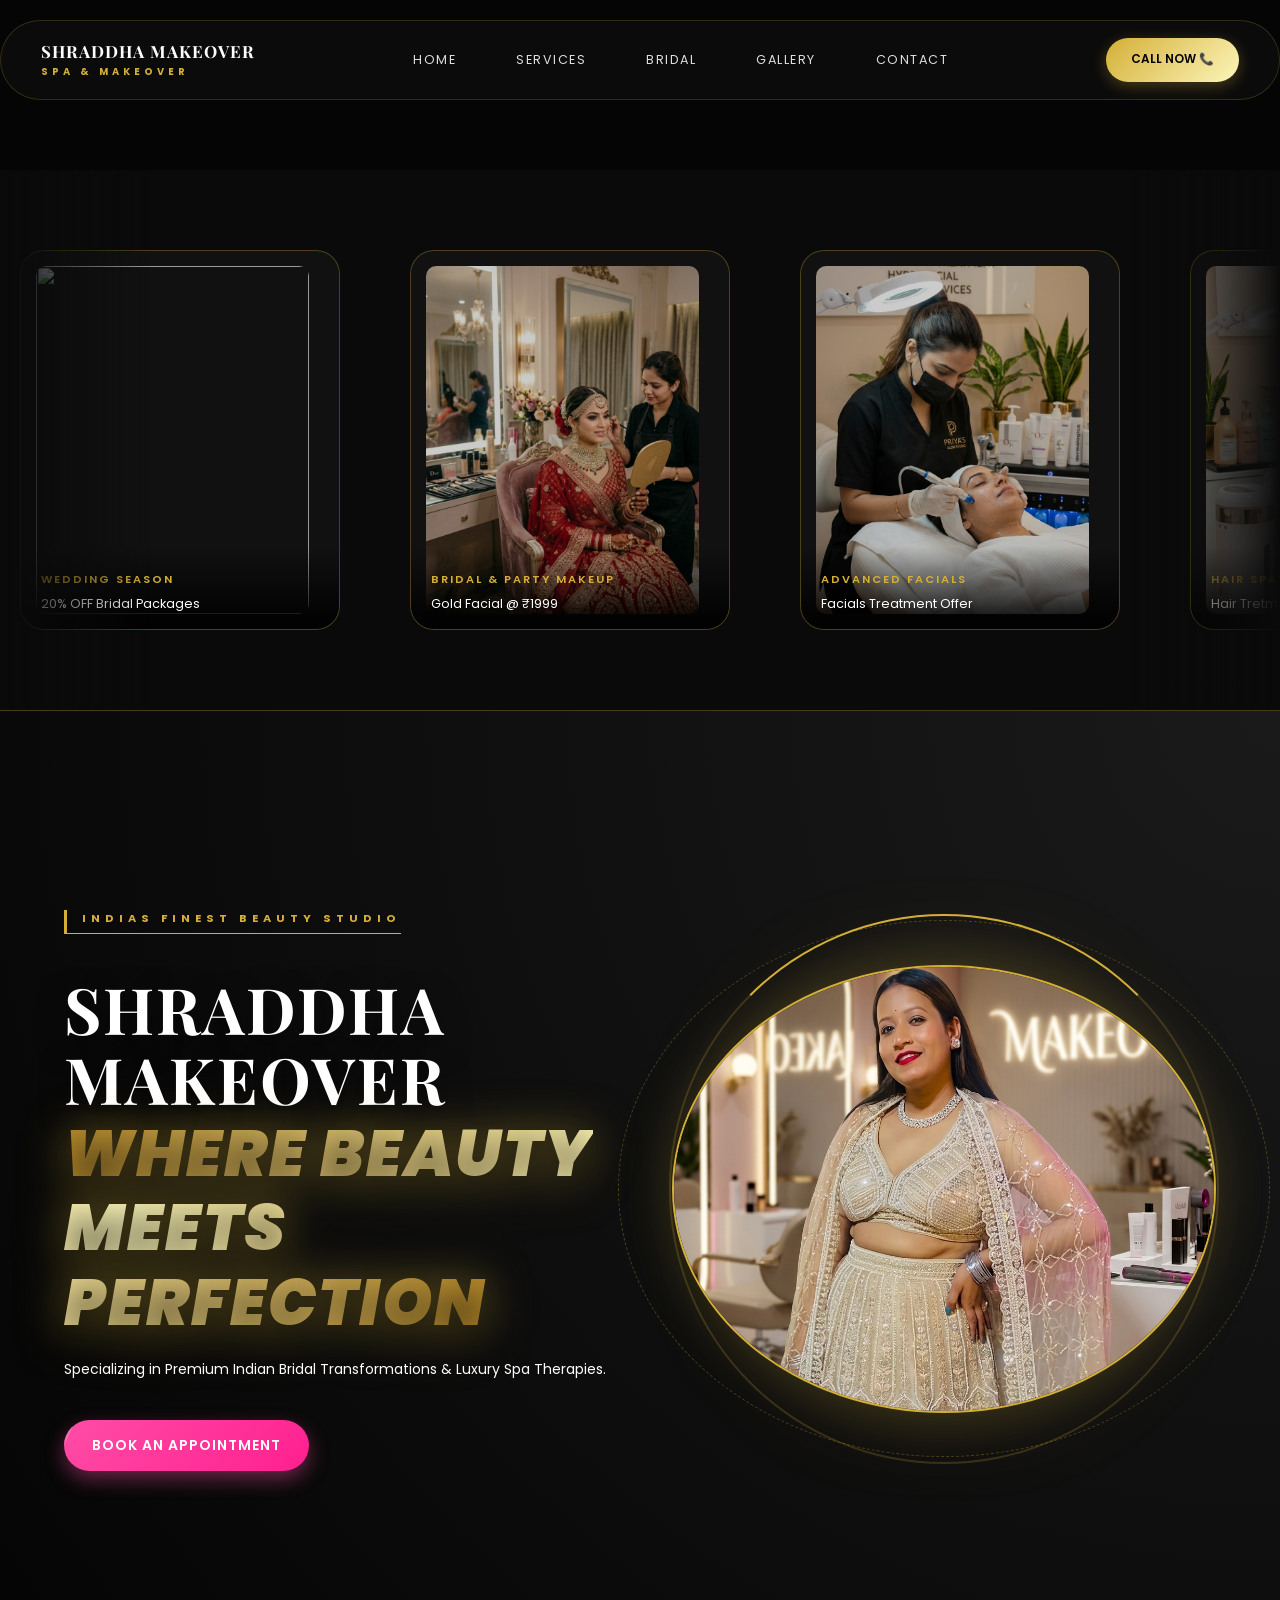
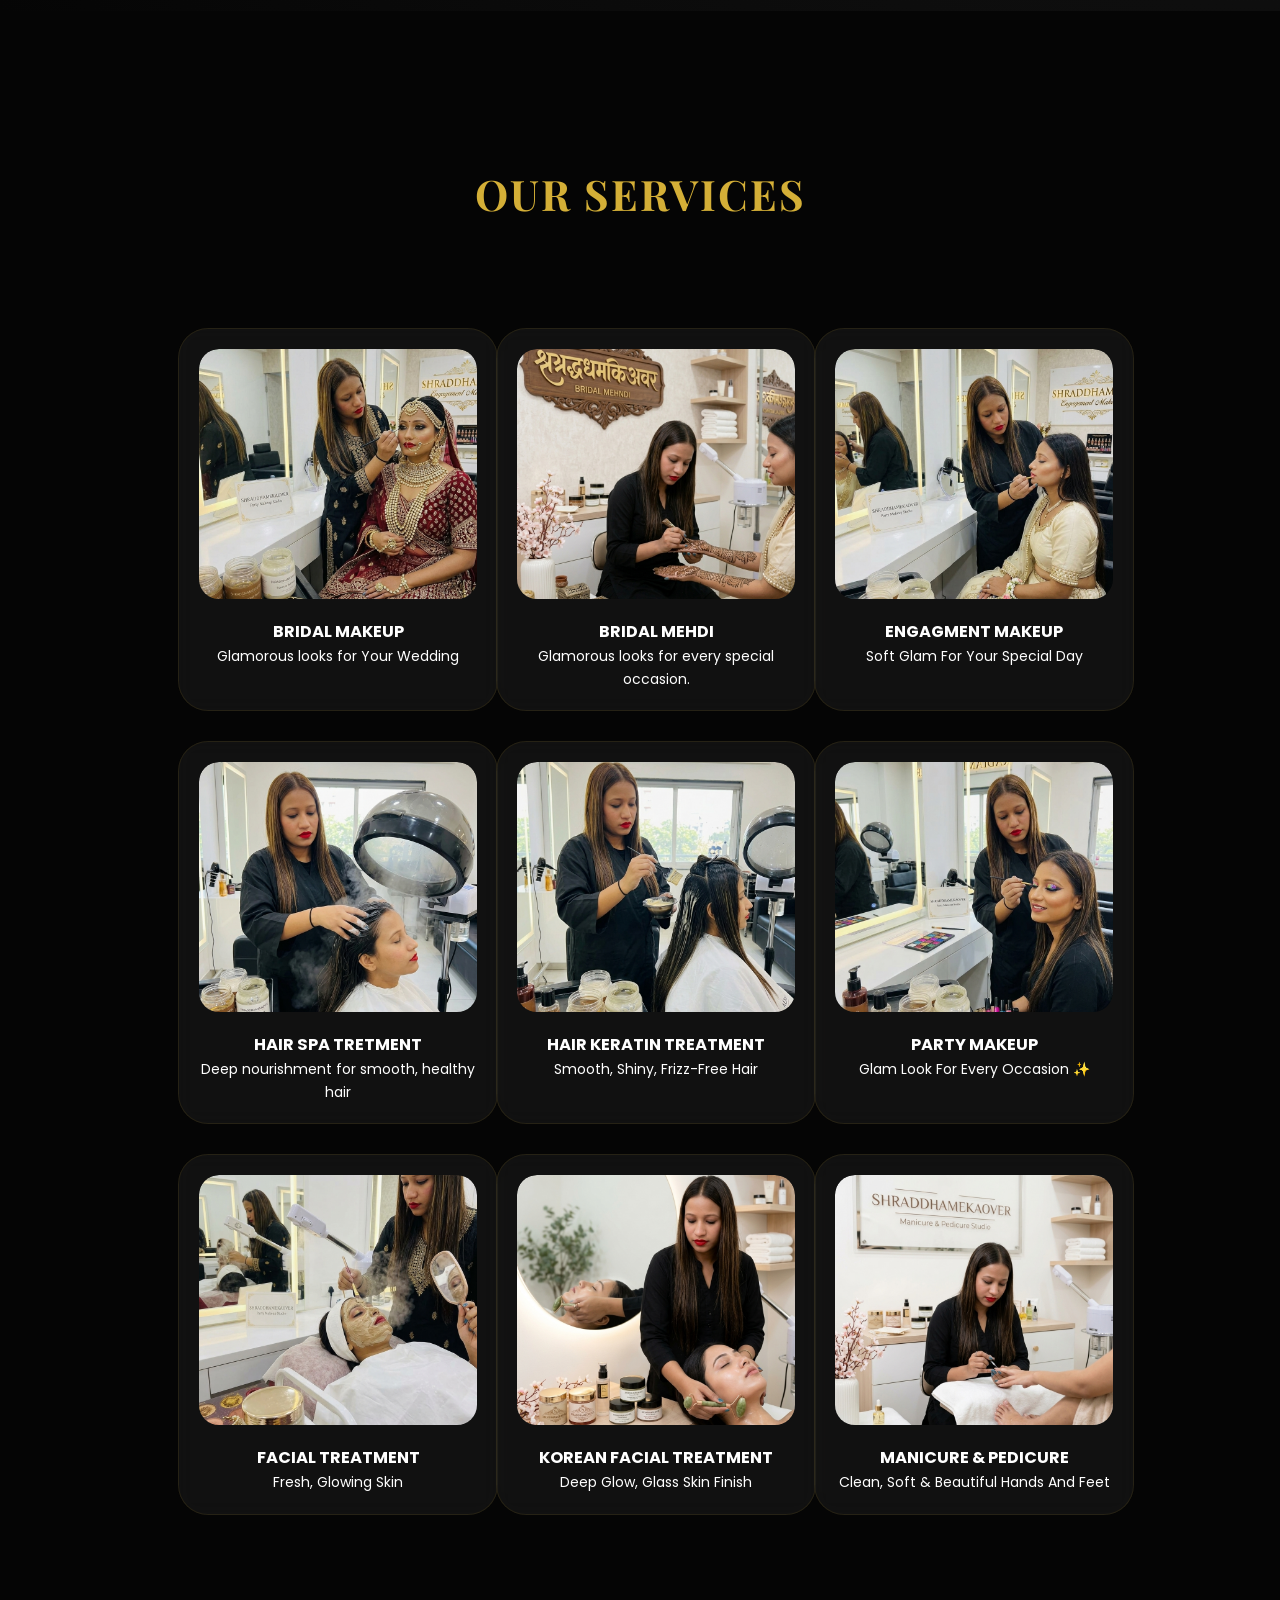
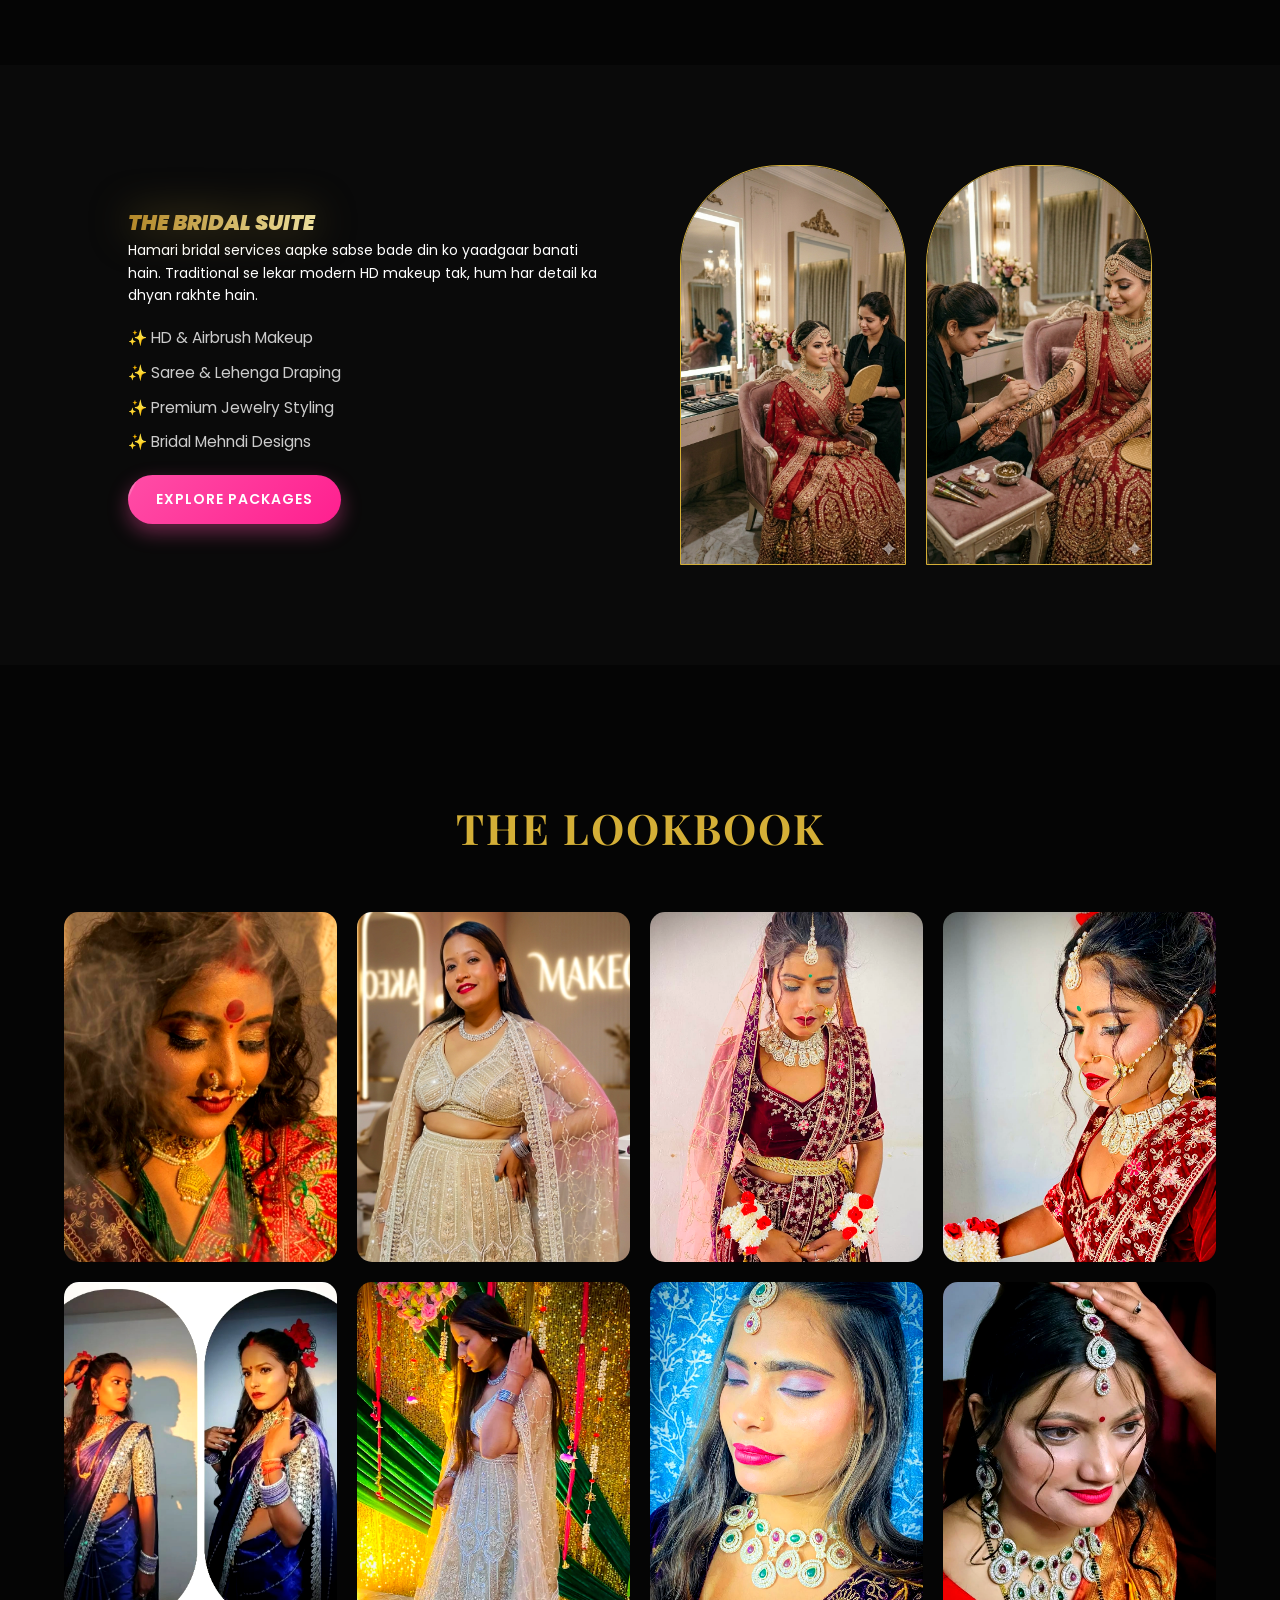
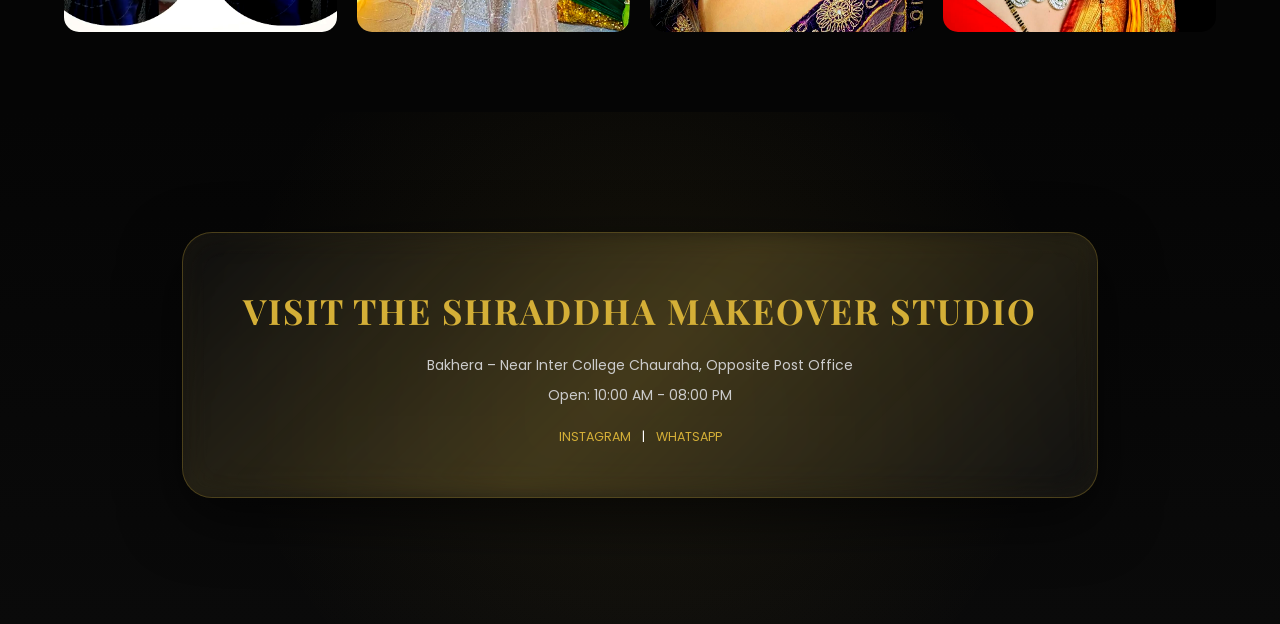
==== commit f359da84: "update" ====
--- a/index.html
+++ b/index.html
@@ -3,7 +3,7 @@
 <head>
     <meta charset="UTF-8">
     <meta name="viewport" content="width=device-width, initial-scale=1.0">
-    <title>Shraddha Makeover | Ultra Premium Indian Studio</title>
+    <title>SHRADDHA MAKEOVER | Ultra Premium Indian Studio</title>
     <link rel="stylesheet" href="style.css">
     <link href="https://fonts.googleapis.com/css2?family=Playfair+Display:ital,wght@0,700;1,700&family=Poppins:wght@300;400;600&display=swap" rel="stylesheet">
 </head>
@@ -76,8 +76,8 @@
                 <h1>SHRADDHA MAKEOVER <br><span class="gold-text">WHERE BEAUTY MEETS PERFECTION</span></h1>
                 <p>Specializing in Premium Indian Bridal Transformations & Luxury Spa Therapies.</p>
                 <div class="hero-btns">
-                    <button class="book-btn">BOOK AN APPOINTMENT</button>
-                    <button class="secondary-btn">OUR BROCHURE</button>
+                    <a href="second.html" class="book-btn">BOOK AN APPOINTMENT</a>
+                    
                 </div>
             </div>
             <div class="image-sphere">
@@ -134,25 +134,11 @@
                 <p>Deep Glow, Glass Skin Finish</p>
             </div>
              <div class="card">
-                <div class="img-box"><img src="m" alt="Spa"></div>
+                <div class="img-box"><img src="manicure.png" alt="Spa"></div>
                 <h3>MANICURE & PEDICURE</h3>
                 <p>Clean, Soft & Beautiful Hands And Feet</p>
             </div>
-             <div class="card">
-                <div class="img-box"><img src="stright.png" alt="Spa"></div>
-                <h3>HAIR SMOOTHING & STRAIGHTENING</h3>
-                <p>With Best Quality Straightner</p>
-            </div>
-             <div class="card">
-                <div class="img-box"><img src="stright.png" alt="Spa"></div>
-                <h3>HAIR SMOOTHING & STRAIGHTENING</h3>
-                <p>With Best Quality Straightner</p>
-            </div>
-             <div class="card">
-                <div class="img-box"><img src="stright.png" alt="Spa"></div>
-                <h3>HAIR SMOOTHING & STRAIGHTENING</h3>
-                <p>With Best Quality Straightner</p>
-            </div>
+            
              
         </div>
     </section>
@@ -193,8 +179,8 @@
 
     <section id="contact" class="contact-section">
         <div class="contact-box">
-            <h2>VISIT THE STUDIO</h2>
-            <p>123 Beauty Lane, Glamour City, India</p>
+            <h2>VISIT THE SHRADDHA MAKEOVER STUDIO</h2>
+            <p>Bakhera – Near Inter College Chauraha, Opposite Post Office</p>
             <p>Open: 10:00 AM - 08:00 PM</p>
             <div class="social-icons">
                 <a href="https://www.instagram.com/shraddha.__.makeover?igsh=cTE1aWFuYTNybTQw">INSTAGRAM</a> | <a href="https://wa.me/919795383211?text=Hello%20I%20want%20to%20know%20about%20your%20makeover%20services">WHATSAPP</a> 
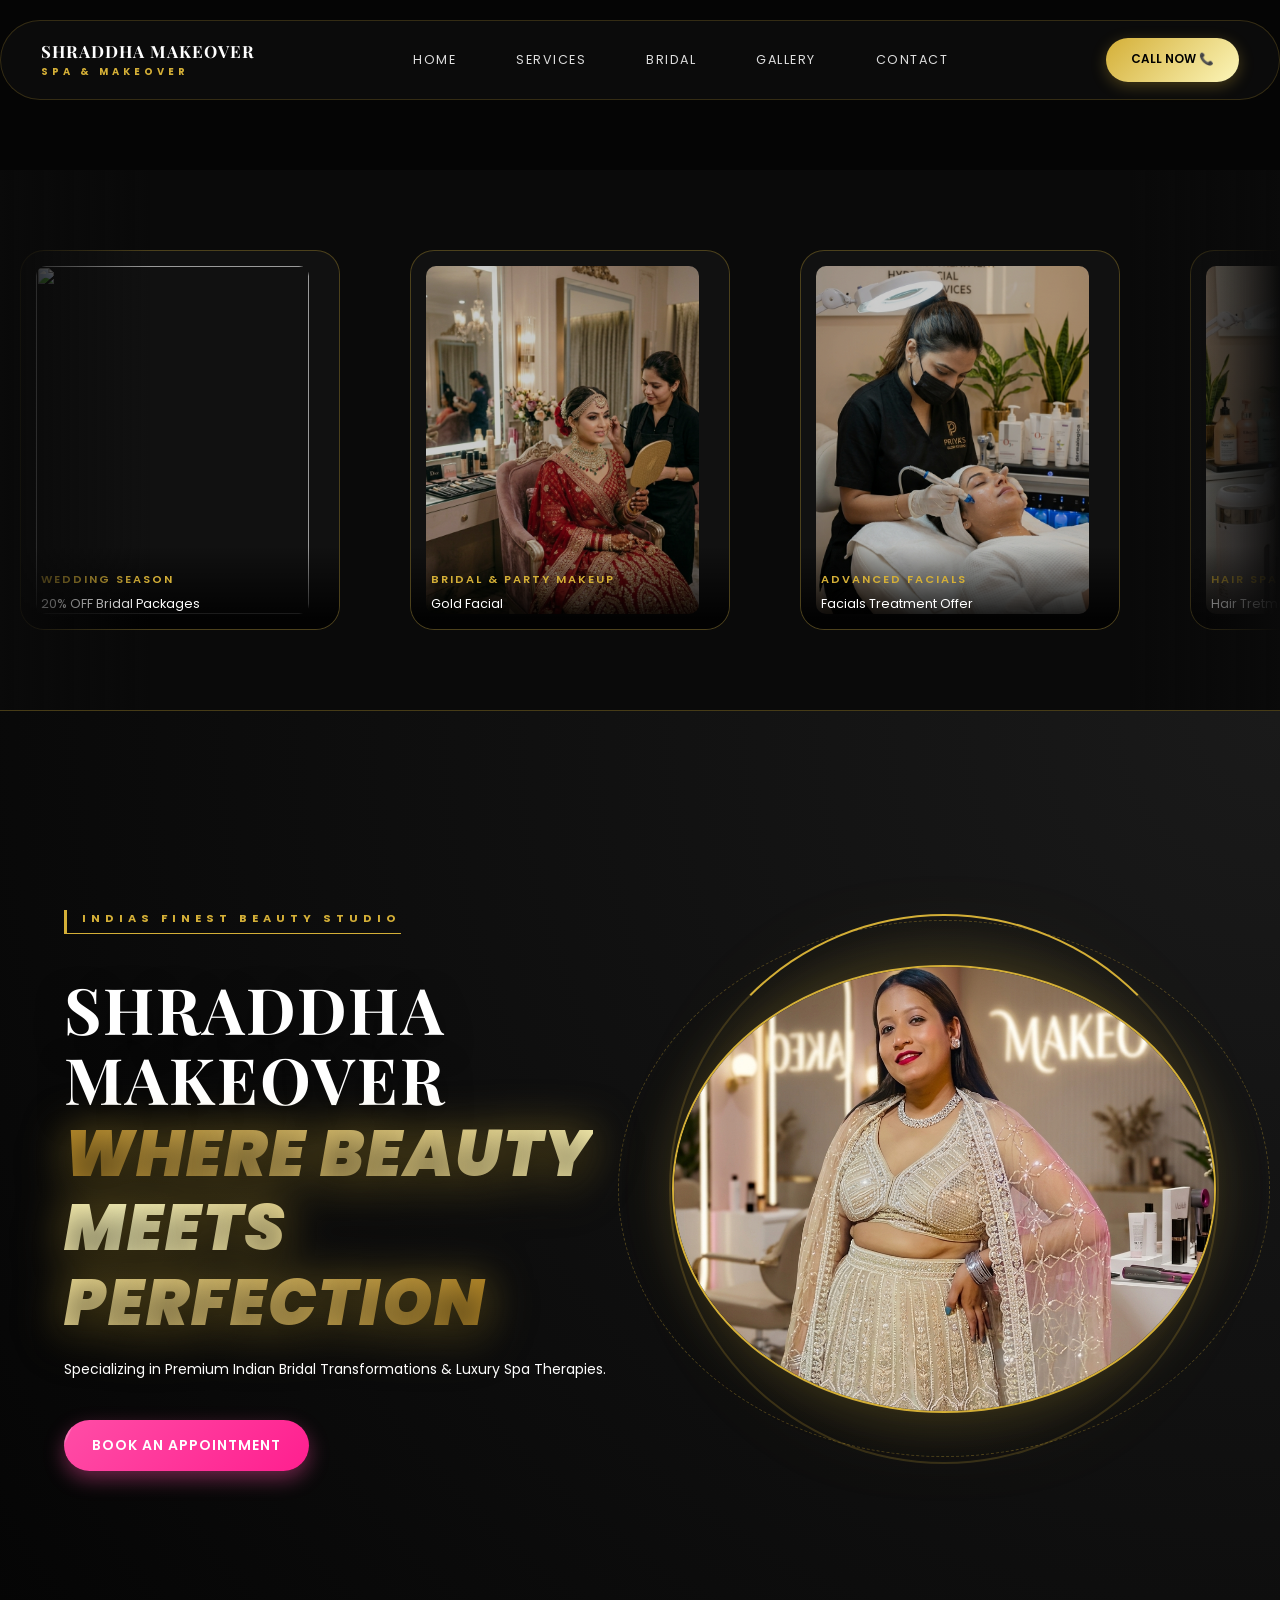
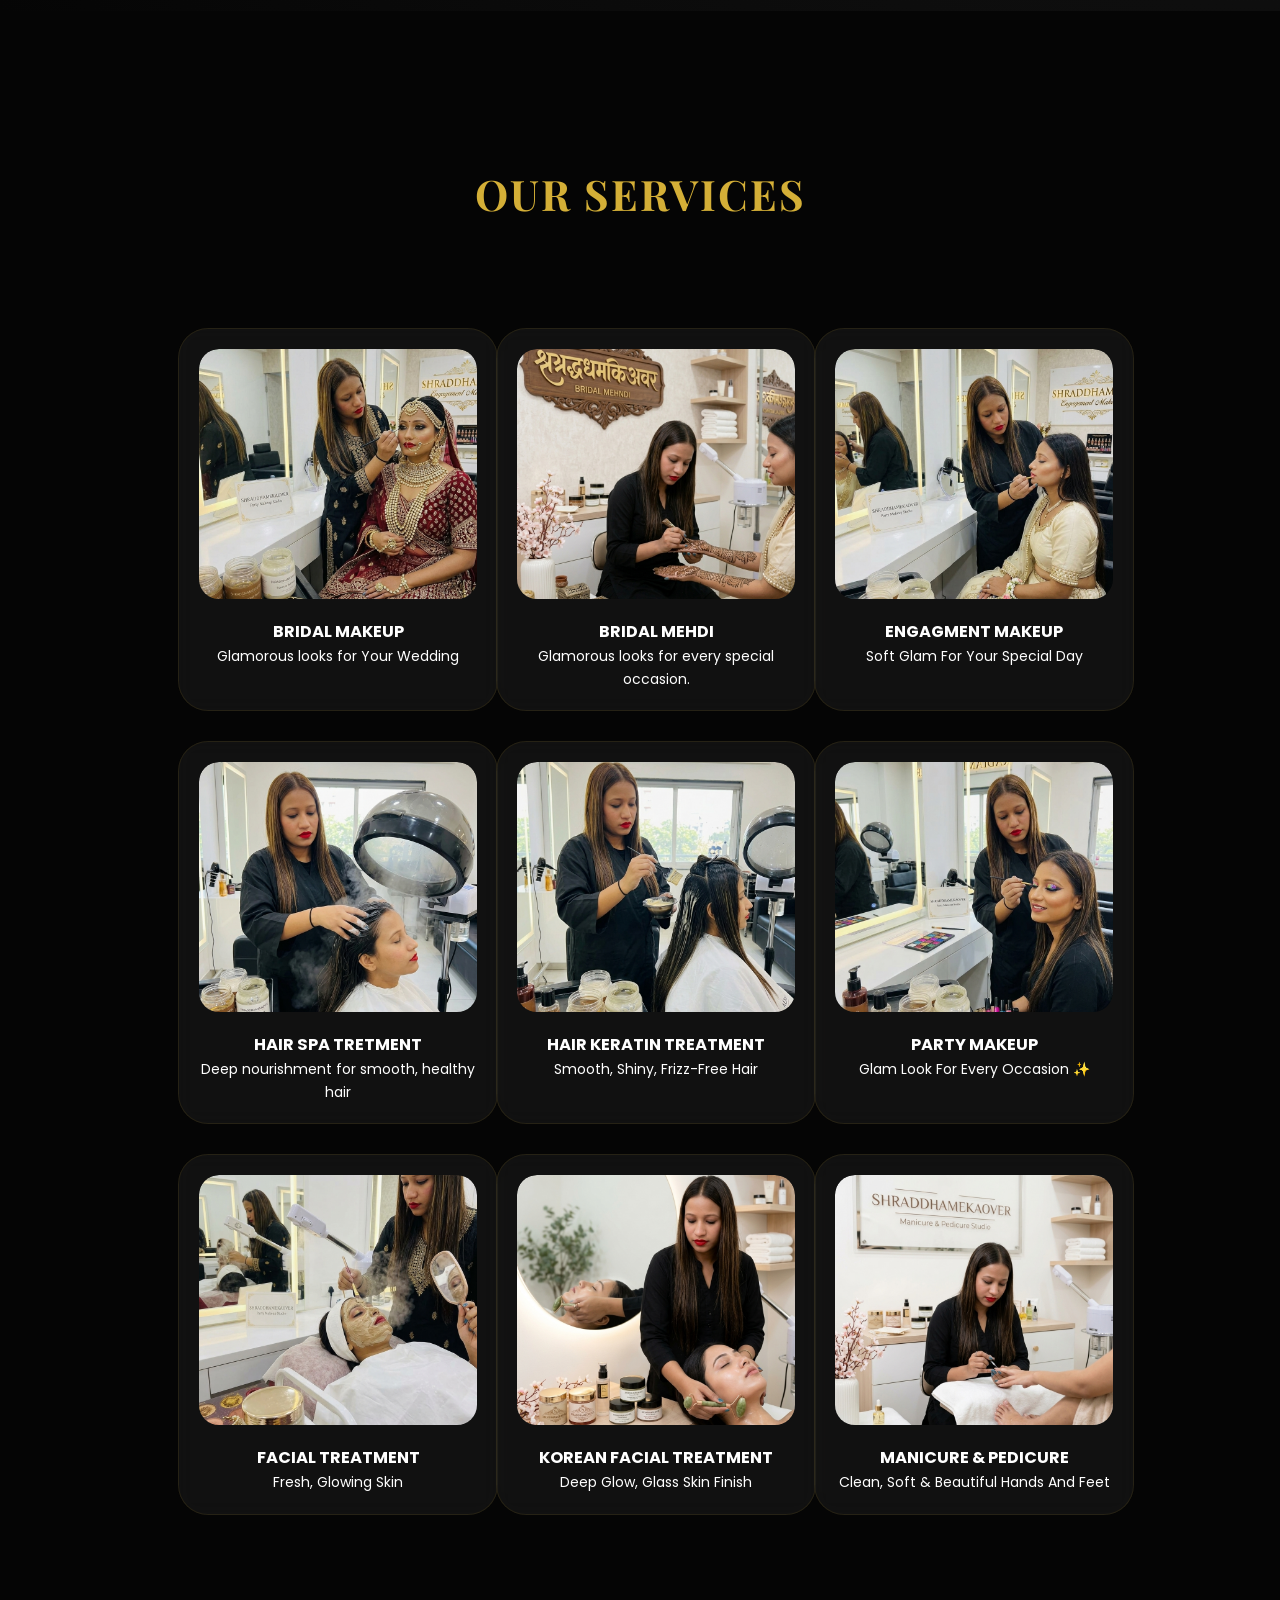
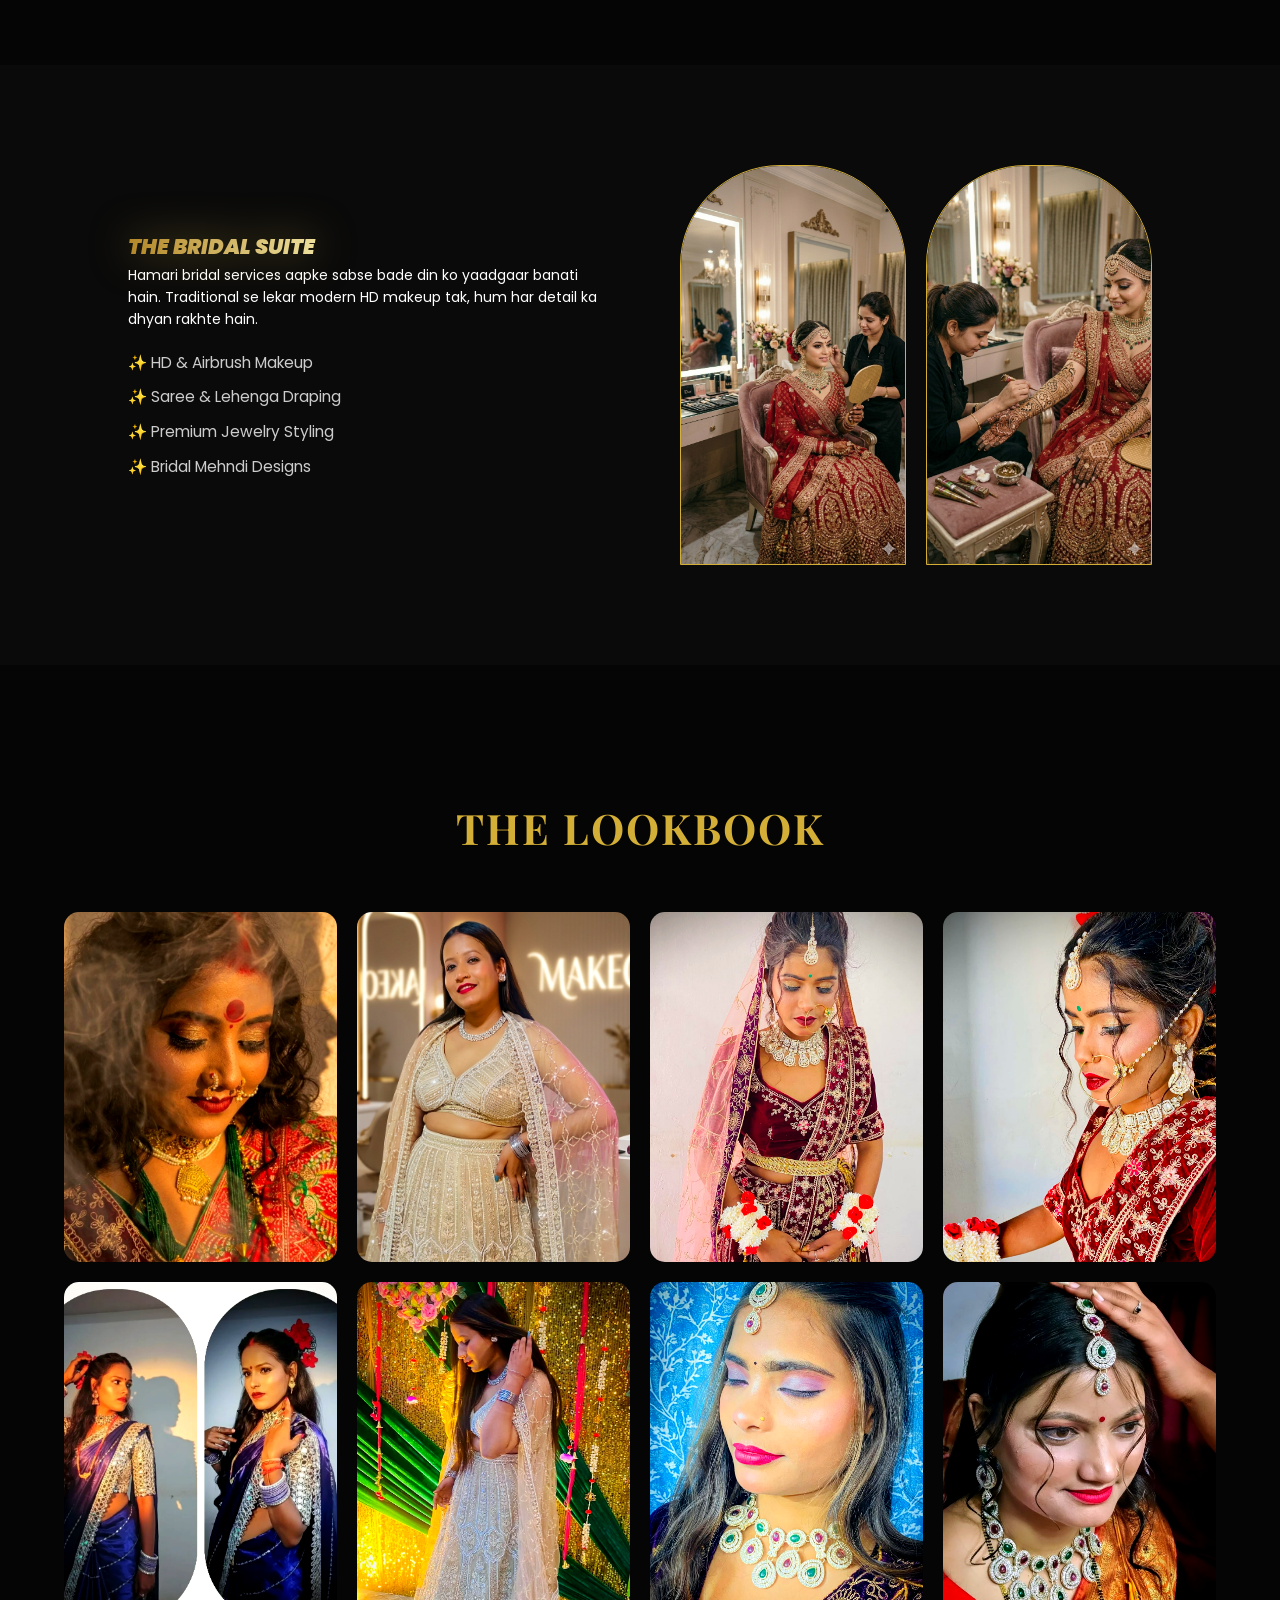
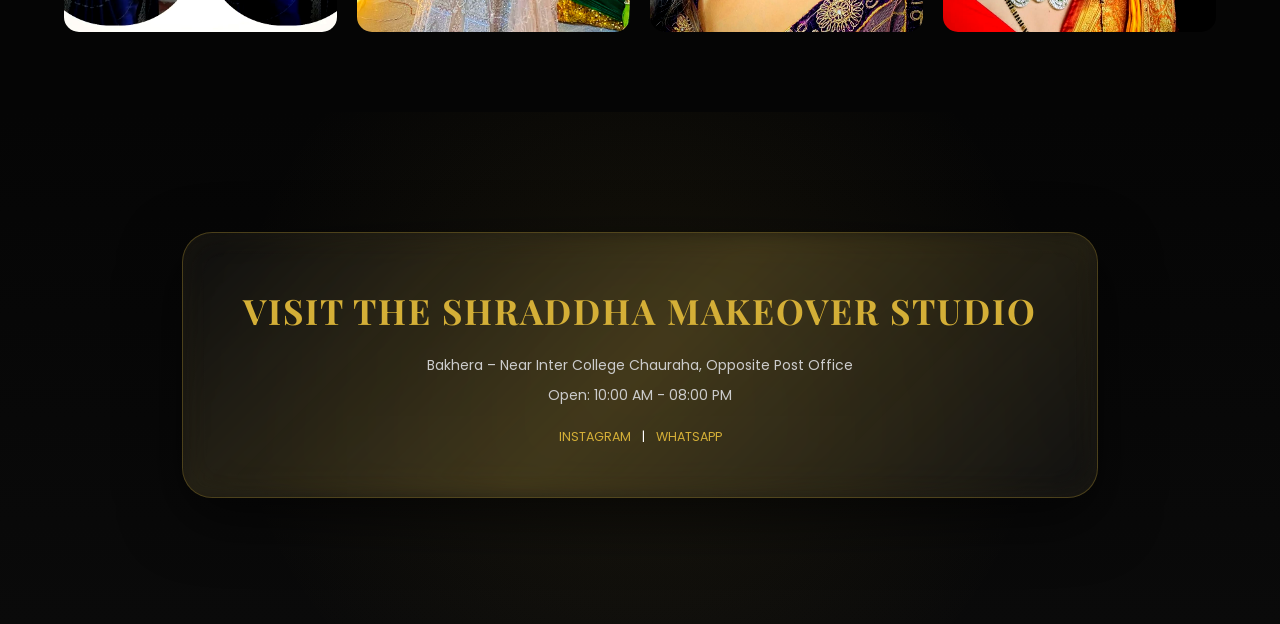
==== commit c178c69f: "update" ====
--- a/index.html
+++ b/index.html
@@ -32,7 +32,7 @@
 
         <div class="slide-card">
             <img src="dulhan.png">
-            <div class="slide-info"><span>Bridal & Party Makeup</span> Gold Facial @ ₹1999</div>
+            <div class="slide-info"><span>Bridal & Party Makeup</span> Gold Facial </div>
         </div>
 
         <div class="slide-card">
@@ -154,7 +154,7 @@
                     <li>✨ Premium Jewelry Styling</li>
                     <li>✨ Bridal Mehndi Designs</li>
                 </ul>
-                <button class="book-btn">EXPLORE PACKAGES</button>
+                
             </div>
             <div class="bridal-gallery">
                 <img src="dulhan.png" alt="Bridal Close up">
